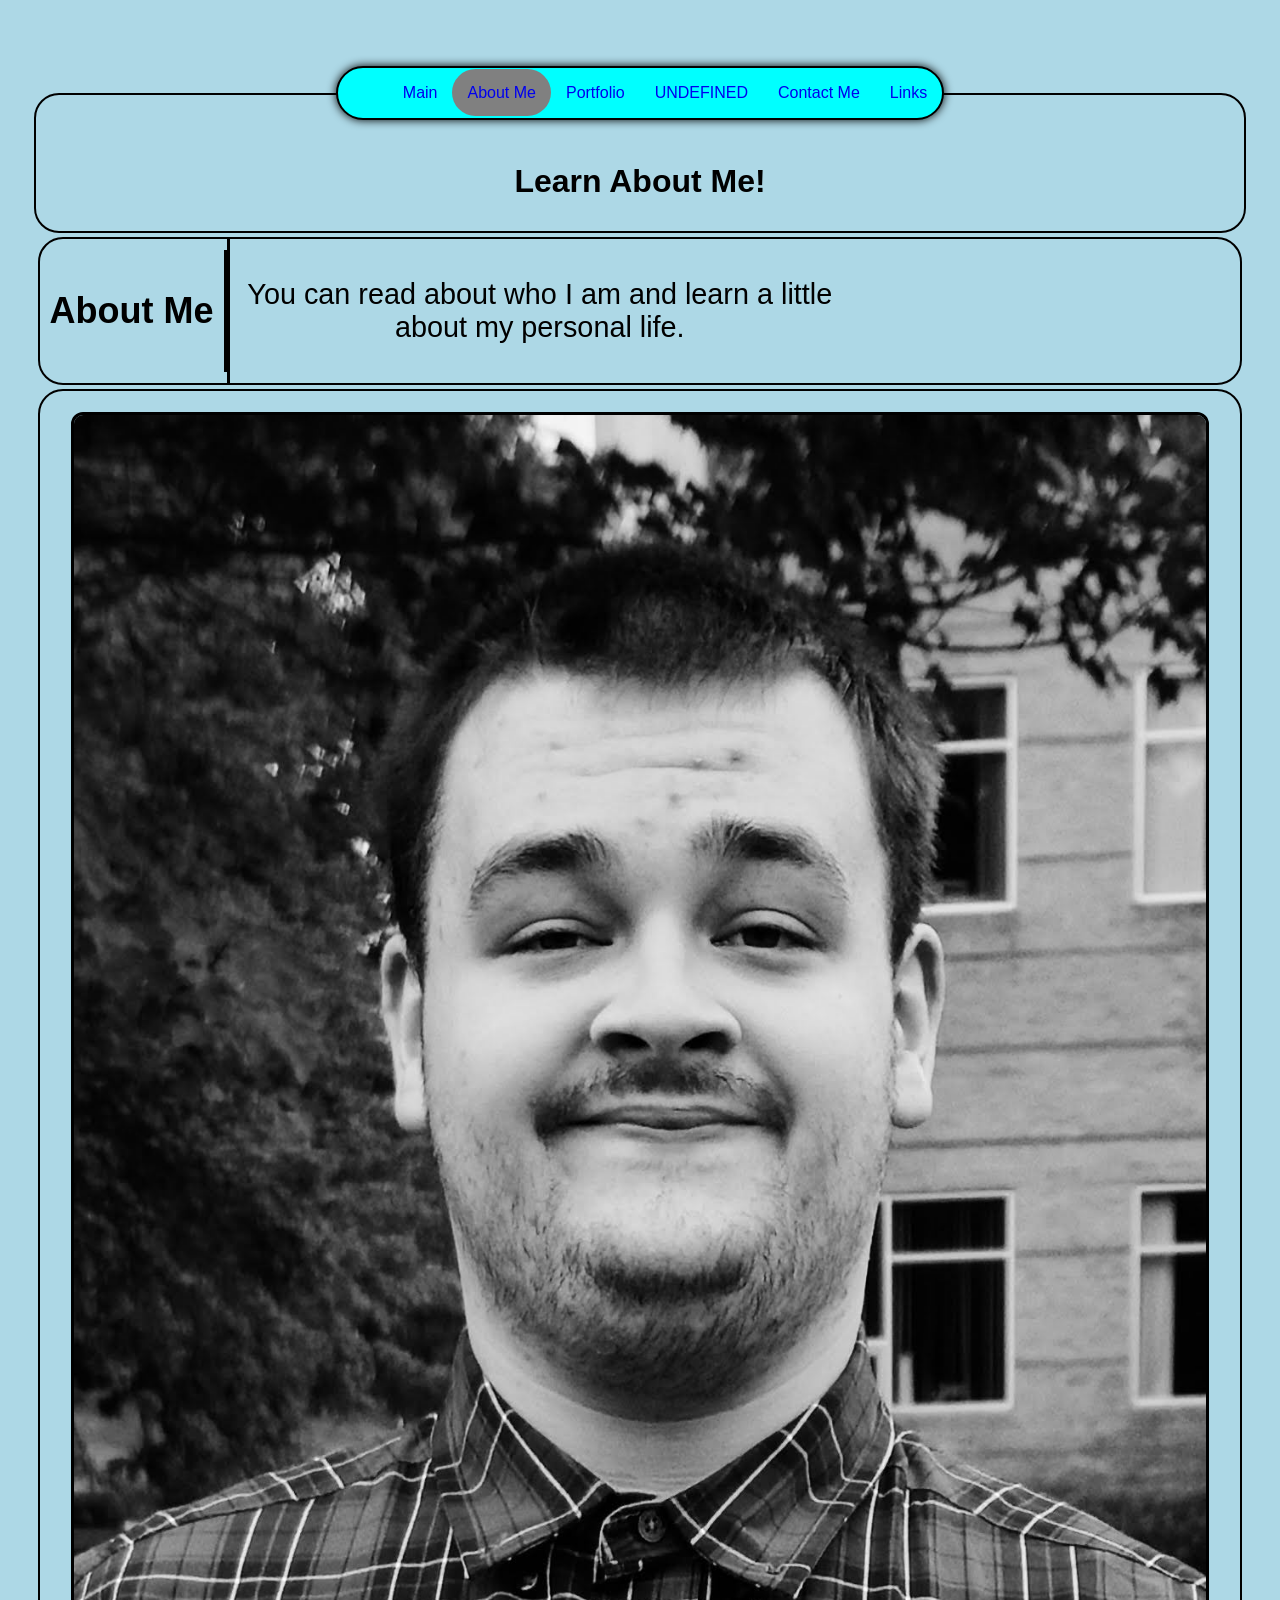
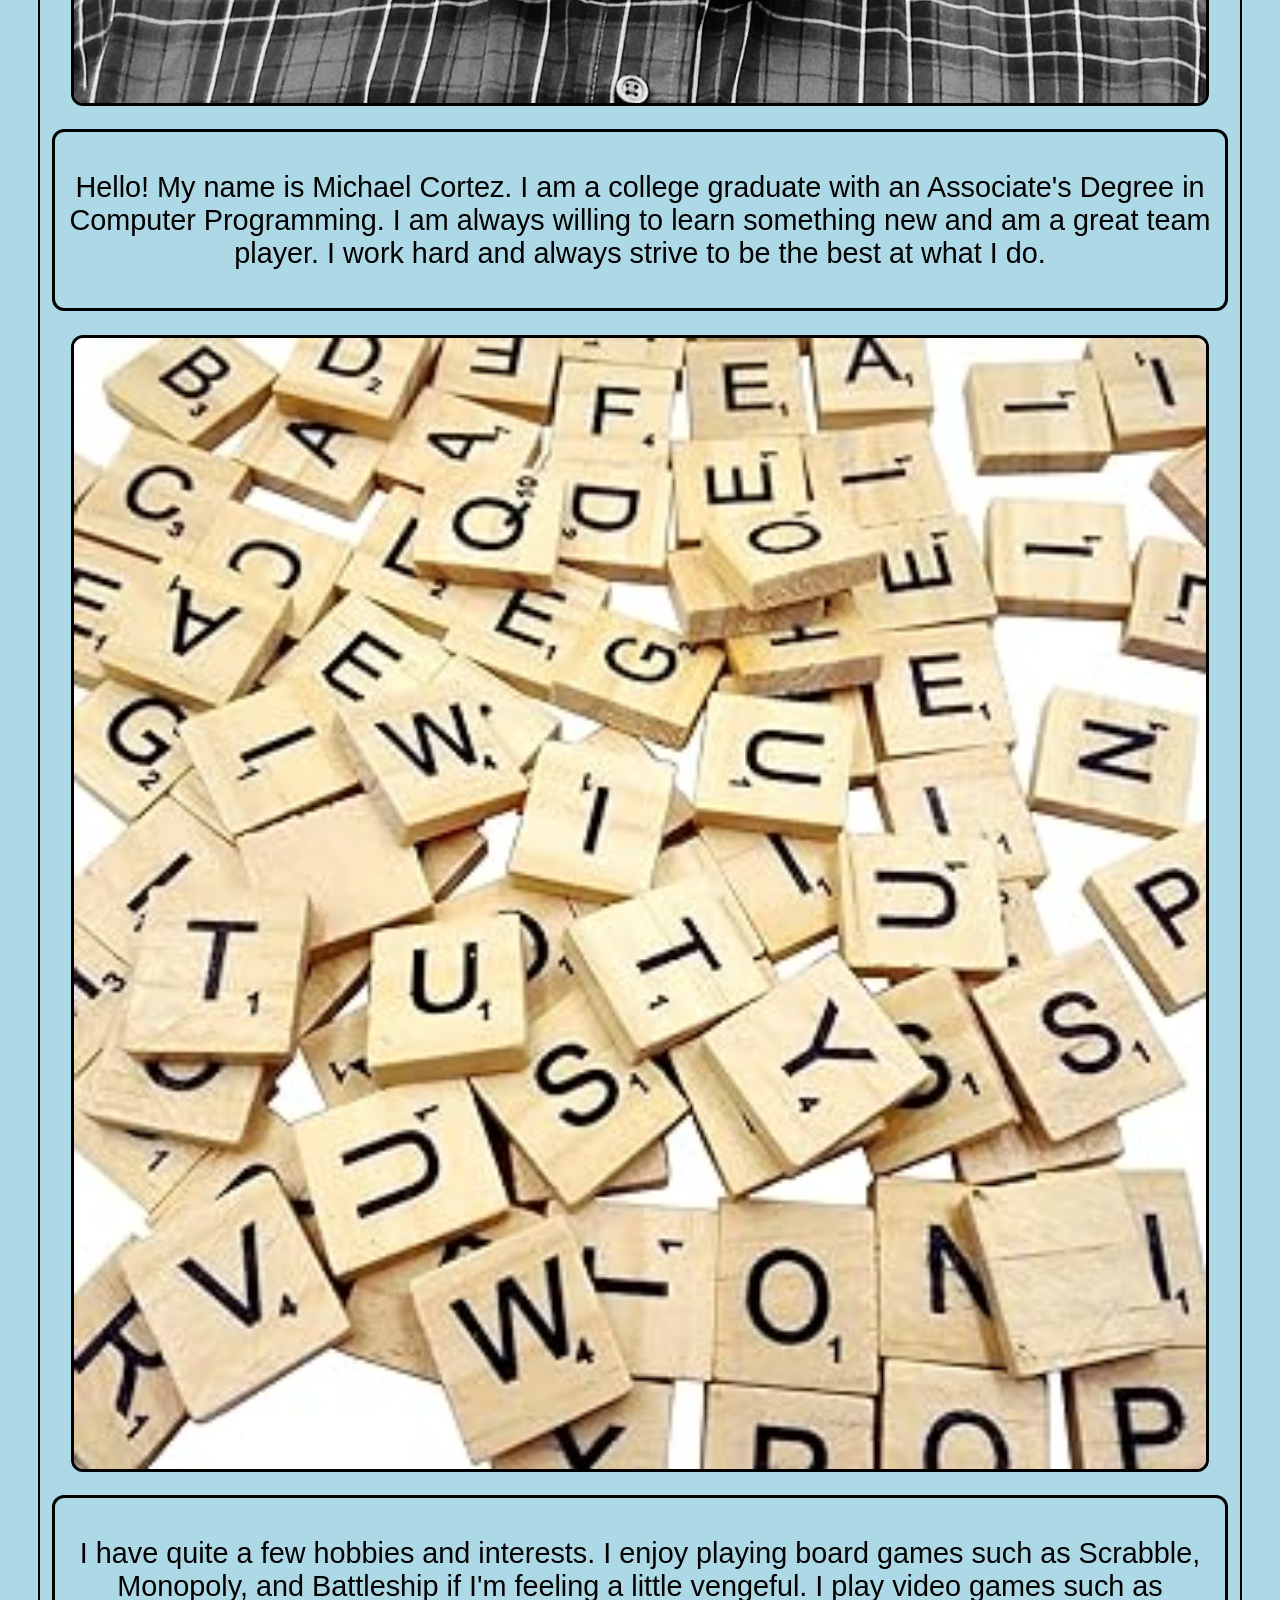
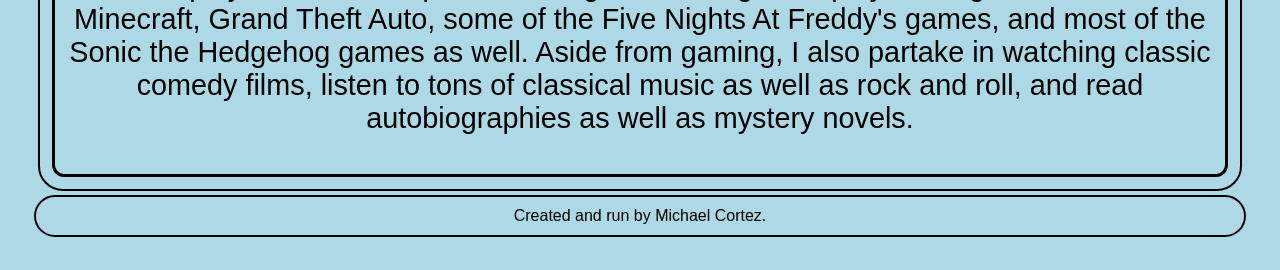
==== about_me.html @ e48a7ea7 "Updated the name of the script that displays content inside the footer." ====
<!DOCTYPE html>

<html lang="en">
    <head>
        <meta charset="UTF-8">
        <meta name="viewport" content="width=device-width, initial-scale=1.0">
        <meta name="description" content="In this part of my portfolio, you learn more about me.">
        <meta name="keywords" content="Michael, Portfolio, Projects, Links, Contact Me, About Me">
        <meta rel="canonical" href="https://www.michaeljcortez.com/about_me.html">
        <meta name="author" content="Michael Cortez">
        
        <link rel="stylesheet" href="./stylesheet/style.css" type="text/css">

        <title>Michael's Portfolio - About Me</title>
    </head>

    <body>
        <nav class="top_nav_bar">
            <button class="hamburger" id="hamburger" type="button" onclick="hamburger()" aria-expanded="false" aria-controls="hb-links-wrapper">
                <span class="line"></span>
                <span class="line"></span>
                <span class="line"></span>
            </button>
            <div>
                <ul class="hb-links-wrapper" id="hb-links-wrapper">
                    <li><a href="index.html">Main</a></li>
                    <li><a href="about_me.html">About Me</a></li>
                    <li><a href="portfolio.html">Portfolio</a></li>
                    <li><a href="#">UNDEFINED</a></li>
                    <li><a href="contact_me.html">Contact Me</a></li>
                    <li><a href="links.html">Links</a></li>
                </ul>
            </div>

            <ul class="nav-links">
                <li><a href="index.html">Main</a></li>
                <li><a href="about_me.html" class="active">About Me</a></li>
                <li><a href="portfolio.html">Portfolio</a></li>
                <li><a href="#">UNDEFINED</a></li>
                <li><a href="contact_me.html">Contact Me</a></li>
                <li><a href="links.html">Links</a></li>
            </ul>
        </nav>
        <header>
            <h1><br>Learn About Me!</h1>
        </header>

        <main>
            <section class="section-wrapper webpage-info-section">
                <div class="qpHeaderWrapper questionAndParagraph-header left-sided-wrapper">
                    <h2>About Me</h2>
                </div>
                <div class="paragraph-box right-sided-wrapper">
                    <p>
                        You can read about who I am and learn a little about my personal life.
                    </p>
                </div>
            </section>

            <section class="section-wrapper">
                <div class="imageWrapper">
                    <!-- This is where my professional looking image of myself will be. -->
                    <img src="./images/professionalPhoto/20241004_115018.jpg" class="proSelfie">
                </div>
                <div class="paragraph-box">
                    <p>
                        Hello! My name is Michael Cortez. I am a college graduate with an Associate's Degree in Computer
                        Programming. I am always willing to learn something new and am a great team player. I work hard and
                        always strive to be the best at what I do. 
                    </p>
                </div>
                <div class="imageWrapper">
                    <!-- This'll be where a picture of one of my hobbies and interests will be displayed. -->
                    <img src="./images/hobbiesAndInterests/81Sv5QPEftL._AC_UL320_.jpg" class="hobbiesInterestsPicOne">
                </div>
                <div class="paragraph-box">
                    <p>
                        I have quite a few hobbies and interests. I enjoy playing board games such as Scrabble, Monopoly, and
                        Battleship if I'm feeling a little vengeful. I play video games such as Minecraft, Grand Theft Auto,
                        some of the Five Nights At Freddy's games, and most of the Sonic the Hedgehog games as well. Aside
                        from gaming, I also partake in watching classic comedy films, listen to tons of classical music as
                        well as rock and roll, and read autobiographies as well as mystery novels.
                    </p>
                </div>
            </section>
        </main>

        <footer>
            <span id="footerDate"></span>
        </footer>

        <!-- --JavaScript scripts for this webpage.-- -->
        <!-- Updates the footer's last updated date. -->
        <script src="./scripts/footer/footerContent.js" defer></script>
        <!-- Enables the hamburger menu functionality.-->
        <script src="./scripts/hamburger/hamburger.js" defer></script>
    </body>
</html>
---- stylesheet/style.css ----
/* Author: Michael Cortez
   Filename: style.css
   Last edited: Jul. 22 2026
   ---------------------------------------------------------------
   This is where the "beautifulization" of my website takes place. */

/* Reusable variables. */
:root {
    /* Border configs. */
    --borderStyle: solid;
    --borderRightStyle: none solid none none;
    --borderLeftStyle: none none none solid;
    --borderWidth: 0.125em;
    --borderColor: black;
    --borderRadius: 25px;
    /* Body configs. */
    --bodyBackgroundColor: lightblue;
    --bodyFontFamily: Verdana, Geneva, Tahoma, sans-serif;
    /* Header configs. */
    --headerBorderStyle: solid;
    --headerBorderWidth: 3px;
    --headerBorderColor: black;
    /* Box configs. */
    --boxPadding: 10px 10px 10px 10px;
    /* Image configs. */
    --imageBorderStyle: solid;
    --imageBorderWidth: 3px;
    --imageBorderColor: black;
    --imageBorderRadius: 12px;
    /* Paragraph boxes configs. */
    --paragraphBoxBorderStyle: solid;
    --paragraphBoxBorderWidth: 0.125em;
    --paragraphBoxBorderColor: black;
    --paragraphBoxBorderRadius: 12px;
    --paragraphMarginConfig: 0.25em 0.25em 0.25em 0.25em;
    /* Question and paragraph header wrapper configs. */
    --qpHeaderWrapperBorderStyle: solid;
    --qpHeaderWrapperBorderWidth: 0.125em;
    --qpHeaderWrapperBorderColor: black;
    --qpHeaderWrapperBorderRadius: 12px;
    /* Other configs. */
    --hoverOpacity: 60%;
    --margin: 0.25em 0.25em 0.25em 0.25em;
}


/* CHAPTER ONE: 
   Base styles. */
/* While these are the base styles, they are firstly written for mobile screens, making this a mobile-first approach. */
/* Adds a fading transition for navigating from one webpage to another like one found in a PowerPoint presentation. */
@view-transition { navigation: auto; }

/* ---Reusable elements.--- */
body {
    background-color: var(--bodyBackgroundColor);
    font-family: Verdana, Geneva, Tahoma, sans-serif;
    padding: 2%;
}
/* Default button config(s). */
button {
    display: block; /* Allows for better customization; inline elements are not easily customizable. */
    position: relative; /* "Unlocks" the button from its position. */
}
/* Hamburger menu. */
.hamburger {
    display: flex;
    flex-direction: column;
    gap: 6px;
    position: fixed;
    top: 0;
    cursor: pointer;
    margin-top: 1rem;
    margin-left: 1rem;
    height: 5em;
    width: 5em;
    border-radius: 25% 25% 25% 25%;
    border-color: gray;
    border-style: var(--borderStyle);
    background-color: gray;
    justify-content: center;
    align-items: center;
    transform: translateY(1em);
}
.hamburger:focus { opacity: 80%; }
.hamburger .line {
    width: 90%;
    height: 5px;
    border-radius: 2px;
    background-color: black;
}
.hb-links-wrapper {
    display: none;
    position: fixed;
    top: 0;
    width: fit-content;
    border-style: var(--borderStyle);
    border-width: var(--borderWidth);
    border-color: var(--borderColor);
    border-radius: var(--borderRadius);
    margin-top: 3rem;
    background: cyan;

    flex-direction: column;
    justify-content: space-evenly;
    list-style: none;
    padding: 10px 10px 10px 10px;
    gap: 10px;
    transform: translateX(3em);
}
.hb-links-wrapper li {
    margin: 10px 10px 10px 10px;
}
.hb-links-wrapper a {
    text-decoration: none;
    font-size: 20px;
    padding: 10px 10px 10px 10px;
    border-style: var(--borderStyle);
    border-width: var(--borderWidth);
    border-color: var(--borderColor);
    border-radius: var(--borderRadius);
}
/* Nav links. */
.nav-links {
    list-style: none;
    display: none;
}
/* Semantic section wrappers. */
.section-wrapper {
    border-style: var(--borderStyle);
    border-width: var(--borderWidth);
    border-color: var(--borderColor);
    border-radius: var(--borderRadius);
    margin-top: 1em;
    margin-bottom: 1em;
    padding: 0.3125em 0.3125em 0.3125em 0.3125em; /* 0.3125em times 16 is equal to 5 pixel units. */
    
    overflow: hidden;
    display: flex;
    flex-direction: column;
    align-items: center;
}
/* Paragraph boxes. */
.paragraph-box {
    padding: var(--boxPadding);
    font-size: 1.8em;
    text-align: center;
    margin: var(--paragraphMarginConfig);
    border-radius: var(--paragraphBoxBorderRadius);
    border-style: var(--paragraphBoxBorderStyle);
    border-width: var(--paragraphBoxBorderWidth);
    border-color: var(--paragraphBoxBorderColor);
    max-width: fit-content;
}
/* Question and paragraph header. */
.questionAndParagraph-header {
    width: fit-content;
    padding: var(--boxPadding);
    font-size: 1.5em;
    text-align: center;
}
/* Question and paragraph header wrapper. */
.qpHeaderWrapper {
    border-style: var(--qpHeaderWrapperBorderStyle);
    border-width: var(--qpHeaderWrapperBorderWidth);
    border-color: var(--qpHeaderWrapperBorderColor);
    border-radius: var(--qpHeaderWrapperBorderRadius);
    padding: var(--boxPadding);
    margin: var(--margin);
}
/* Header - The header that's on the top of every webpage. */
header {
    border-style: var(--headerBorderStyle);
    border-width: var(--headerBorderWidth);
    border-color: var(--headerBorderColor);
    border-radius: var(--borderRadius);
    padding: var(--boxPadding);
    text-align: center;
}
/* Info on each webpage. */
.webpage-info-section {
    display: flex;
    flex-wrap: wrap;
    flex-direction: column;
    align-items: center;
}
/* Image wrapper. */
.imageWrapper {
    border-style: var(--imageBorderStyle);
    border-width: var(--imageBorderWidth);
    border-color: var(--imageBorderColor);
    border-radius: var(--imageBorderRadius);

    display: flex;
    height: 95%;
    overflow: hidden;
    width: 95%;
    margin-left: auto;
    margin-right: auto;
    margin-top: 1em;
    margin-bottom: 1em;
}
/* The footer. */
footer {
    border-style: solid;
    border-width: 2px;
    border-color: black;
    border-radius: 25px 25px 25px 25px;
    padding: var(--boxPadding);
    text-align: center;
}

/* ---Index attribute properties.--- */
/* NONE FOR RIGHT NOW. */

/* ---About Me attribute properties.--- */
/* Professional "selfie" and hobbies & interests picture. */
.proSelfie, .hobbiesInterestsPicOne {
    height: 100%;
    width: 100%;
    object-fit: cover; /* The cover value helps "fit within" or "fill up" the entire parent image wrapper. */
}

/* ---Portfolio attribute porperties.--- */
/**/

/* ---Awards attribute properties.--- */
/* Awards section. */
/* .awardsDisplay {
    display: flex;
    /* align-items: start; Starts from left and ends at the right. */

/* College-level awards and honors images. */
/* .collegeAwardOne, .collegeAwardTwo, .collegeAwardThree, .collegeAwardFour {
    height: 100%;
    width: 100%;
    object-fit: cover;
} */
/* High school-level awards and honors images. */
/* .highSchoolAwardOne, .highSchoolAwardTwo, .highSchoolAwardThree, .highSchoolAwardFour {
    height: 100%;
    width: 100%;
    object-fit: cover;
} */
/* Image descriptions. */
.imageDescription {
    /* display: block; */ /* <----- Please keep commented out for future use, in case. */
    border-style: var(--borderStyle);
    border-width: var(--borderWidth);
    border-color: var(--borderColor);
    border-radius: var(--borderRadius);
    overflow: hidden;
    padding: var(--boxPadding);
    width: 90%;
    margin-bottom: 1em;

    font-size: large;
    text-align: center;
}

/* ---Contact Me attribute properties.--- */
/* Mail boxes and rotary telephone images.*/
.contactFormMailImage, .rotaryTelephoneImage {
    height: 100%;
    width: 100%;
    object-fit: cover;
}

/* ---Links attribute properties.--- */
/* "Logoed" buttons. */
.logoButton {
    border-radius: 50px;
    height: 5em;
    width: 100%;
    text-decoration: none;
    overflow: hidden;
}
/* LinkedIn logo and its logo button; GItHub logo and its logo button. */
.linkedInLogo, .linkedInLogoButton, .GitHubLogo, .GitHubLogoButton {
    height: 100%;
    width: 100%;
    object-fit: cover;
}

/* ---Contact Form attribute properties.--- */
/* Contact form. */
.contactForm {
    padding: var(--boxPadding);
    border-style: var(--borderStyle);
    border-width: var(--borderWidth);
    border-color: var(--borderColor);
    border-radius: var(--paragraphBoxBorderRadius); /* Using the paragraph box border radius here to make the form shape uniform to the rest of the webpage. */

    display: flex;
    flex-wrap: wrap;
    flex-direction: column;

    align-items: center;
    width: fit-content;
    margin: inherit;
}
.contactForm label, .contactForm input, .contactForm textArea, .contactForm button {
    position: center;
    width: 80%;
}
/* Form fields. */
#formName, #formEmail, #formPhone, #formURL, #formMessage {
    border-style: var(--borderStyle);
    border-width: var(--borderWidth);
    border-color: var(--borderColor);
    border-radius: var(--borderRadius);
    margin: var(--margin);
    padding: var(--boxPadding);

    overflow: hidden;
}
/* Customizes what happens when an input field is selected. */
#formName:focus, #formEmail:focus, #formPhone:focus, #formURL:focus, #formMessage:focus {
    outline: none; /* Removes the default yellow outline upon interaction. */
    border-color: darkblue;
}
/* Submit button. */
#submitFormButton {
    border-radius: var(--borderRadius);
}

/* CHAPTER TWO:
   Responsive design configurations. */
/* -----Breakpoint for tablets and larger screens.----- */
@media screen and (min-width: 768px) {
    .webpage-info-section {
        padding: 0px 0px 0px 0px;
        flex-direction: row;
        flex-wrap: nowrap;
    }
    /* Semantic sections and inner wrappers. */
    .paragraph-header { padding: var(--boxPadding); margin: var(--margin); }
    /* Inner wrappers with curved edges on the left side. */
    .left-sided-wrapper {
        border-right-style: var(--borderRightStyle);
        border-right-width: var(--borderWidth);
        border-right-color: var(--borderColor);
        border-top-right-radius: 0px;
        border-bottom-right-radius: 0px;
        border-top-style: none;
        
        width: 50%;
        padding: var(--boxPadding);
        margin: 0px 0px 0px 0px;

        text-align: center;
    }
    /* Inner wrappers with curved edges on the right side. */
    .right-sided-wrapper {
        border-left-style: var(--borderLeftStyle);
        border-left-width: var(--borderWidth);
        border-left-color: var(--borderColor);
        border-top-left-radius: 0px;
        border-bottom-left-radius: 0px;

        width: 50%;
        padding: var(--boxPadding);
        margin: 0px 0px 0px 0px;

        text-align: center;
    }
}

/* -----Breakpoint for desktops and other larger screens.----- */
@media screen and (min-width: 1024px) {
    /* ---Repeated classes.--- */
    /* A Links that currently matches the open one. */
    a.active {
        background: gray;
        border-radius: var(--borderRadius);
        padding: var(--boxPadding);
    }
    /* Semantic sections and inner wrappers. */
    .section-wrapper {
        margin-top: 5px;
        margin-bottom: 5px;
        padding: 5px 5px 5px 5px;
    }
    .paragraph-header { padding: var(--boxPadding); }
    .section-wrapper, .paragraph-header {
        border-style: var(--borderStyle);
        border-width: var(--borderWidth);
        border-color: var(--borderColor);
        border-radius: var(--borderRadius);
        margin: var(--margin);
    }
    /* Inner wrappers with curved edges on the left side. */
    .left-sided-wrapper {
        border-style: var(--borderRightStyle);
        border-right-width: var(--borderWidth);
        border-right-color: var(--borderColor);
        border-top-right-radius: 0px;
        border-bottom-right-radius: 0px;
        
        width: 50%;
        padding: var(--boxPadding);
        margin: 0px 0px 0px 0px;

        text-align: center;
    }
    /* Inner wrappers with curved edges on the right side. */
    .right-sided-wrapper {
        border-style: var(--borderLeftStyle);
        border-left-width: var(--borderWidth);
        border-left-color: var(--borderColor);
        border-top-left-radius: 0px;
        border-bottom-left-radius: 0px;

        width: 50%;
        padding: var(--boxPadding);
        margin: 0px 0px 0px 0px;

        text-align: center;
    }
    /* Question headers. */
    .questionAndParagraph-header { width: fit-content; }
    /* Body - Background of the entire website. */
    body {
        background: var(--bodyBackgroundColor);
        font-family: Verdana, Geneva, Tahoma, sans-serif;
    }
    /* Hamburger menu. */
    .hamburger, .hb-links-wrapper {
        display: none;
    }
    /* The top navigation bar. */
    .top_nav_bar {
        border-style: var(--borderStyle);
        border-width: var(--borderWidth);
        border-color: var(--borderColor);
        border-radius: 50px;
        background: cyan;

        display: flex; /* Activates Flexbox. */
        flex-wrap: wrap; /* Allows links to wrap down into another line when webpage is zoomed in. */

        justify-content: space-around; /* Spaces out the links within the nav bar. */
        list-style: none;
        position: sticky; /* "Sticks" the nav bar out to remain visible while scrolling. */
        top: 0; /* Needed for "unlocking" the stickiness and standing out in front of other elements throughout scrolling. */
        
        gap: 10px; /* Gaps the space in between each link. */
        box-shadow: 0px 0px 10px 0px black; /* Adds a shadow around the border of the nav bar. */
        width: fit-content; /* Ensures the nav bar only takes up the same amount of space as its contents. */
        align-items: center; /* Centers the links within the nav bar in the center of the y-axis POV. */
        margin-left: auto; /* Pushes the nav bar to the center away from the left margin. */
        margin-right: auto; /* Pushes the nav bar to the center away from the right margin. */
        margin-bottom: 5px; /* "Pushes" elements below the nav bar downward, basically increasing the margin outside the nav bar. */
        transform: translateY(2em); /* Moves the nav bar 25 pixels downward (Negative values move the nav bar upward). */
        overflow: hidden; /* Hides the portion of the active link's shape that spills outside of the nav bar. */
    }
    .top_nav_bar a {
        text-decoration: none;
        cursor: pointer;
        padding: 15px; /* This specific padding creates a specific amount of internal space between the links and the nav bar. */
    }
    .top_nav_bar a:hover { opacity: 60%; }
    /* Nav links. */
    .nav-links {
        list-style: none;
        display: flex;
    }
    /* Header - The header that's on the top of every webpage. */
    header {
        border-style: var(--borderStyle);
        border-width: var(--borderWidth);
        border-color: var(--borderColor);
        border-radius: var(--borderRadius);
        padding: var(--boxPadding);
        text-align: center;

        flex-direction: column;
    }
    /* Info on each webpage. */
    .webpage-info-section {
        padding: 0px 0px 0px 0px;
        display: flex;
        justify-content: flex-start;
    }
    /* The footer. */
    footer {
        border-style: solid;
        border-width: 2px;
        border-color: black;
        border-radius: 25px 25px 25px 25px;
        padding: var(--boxPadding);
    }

    /* Index attribute properties. */
    /**/

    /* About Me attribute properties. */
    /**/

    /* Portfolio attribute porperties. */
    /**/

    /* Awards attribute properties. */
    /**/

    /* Contact Me attribute properties. */
    /**/

    /* Links attribute properties. */
    /**/

    /* Contact Form attribute properties. */
    /* Contact form. */
    .contactForm {
        padding: var(--boxPadding);
    }
    /* Form fields. */
    #formName, #formEmail, #formPhone, #formURL, #formMessage {
        border-style: var(--borderStyle);
        border-width: var(--borderWidth);
        border-color: var(--borderColor);
        border-radius: var(--borderRadius);
        margin: var(--margin);
        padding: var(--boxPadding);

        overflow: hidden;
    }
    /* Customizes what happens when an input field is selected. */
    #formName:focus, #formEmail:focus, #formPhone:focus, #formURL:focus, #formMessage:focus {
        outline: none; /* Removes the default yellow outline upon interaction. */
        border-color: darkblue;
    }
    /* Submit button. */
    #submitFormButton {
        border-radius: var(--borderRadius);
        transform: translateX(10px);
    }
    #submitFormButton:hover { opacity: var(--hoverOpacity)}
}

/* -----Breakpoint for much larger desktop screens and other huge screens.----- */
@media screen and (min-width: 1440px) {
    
}
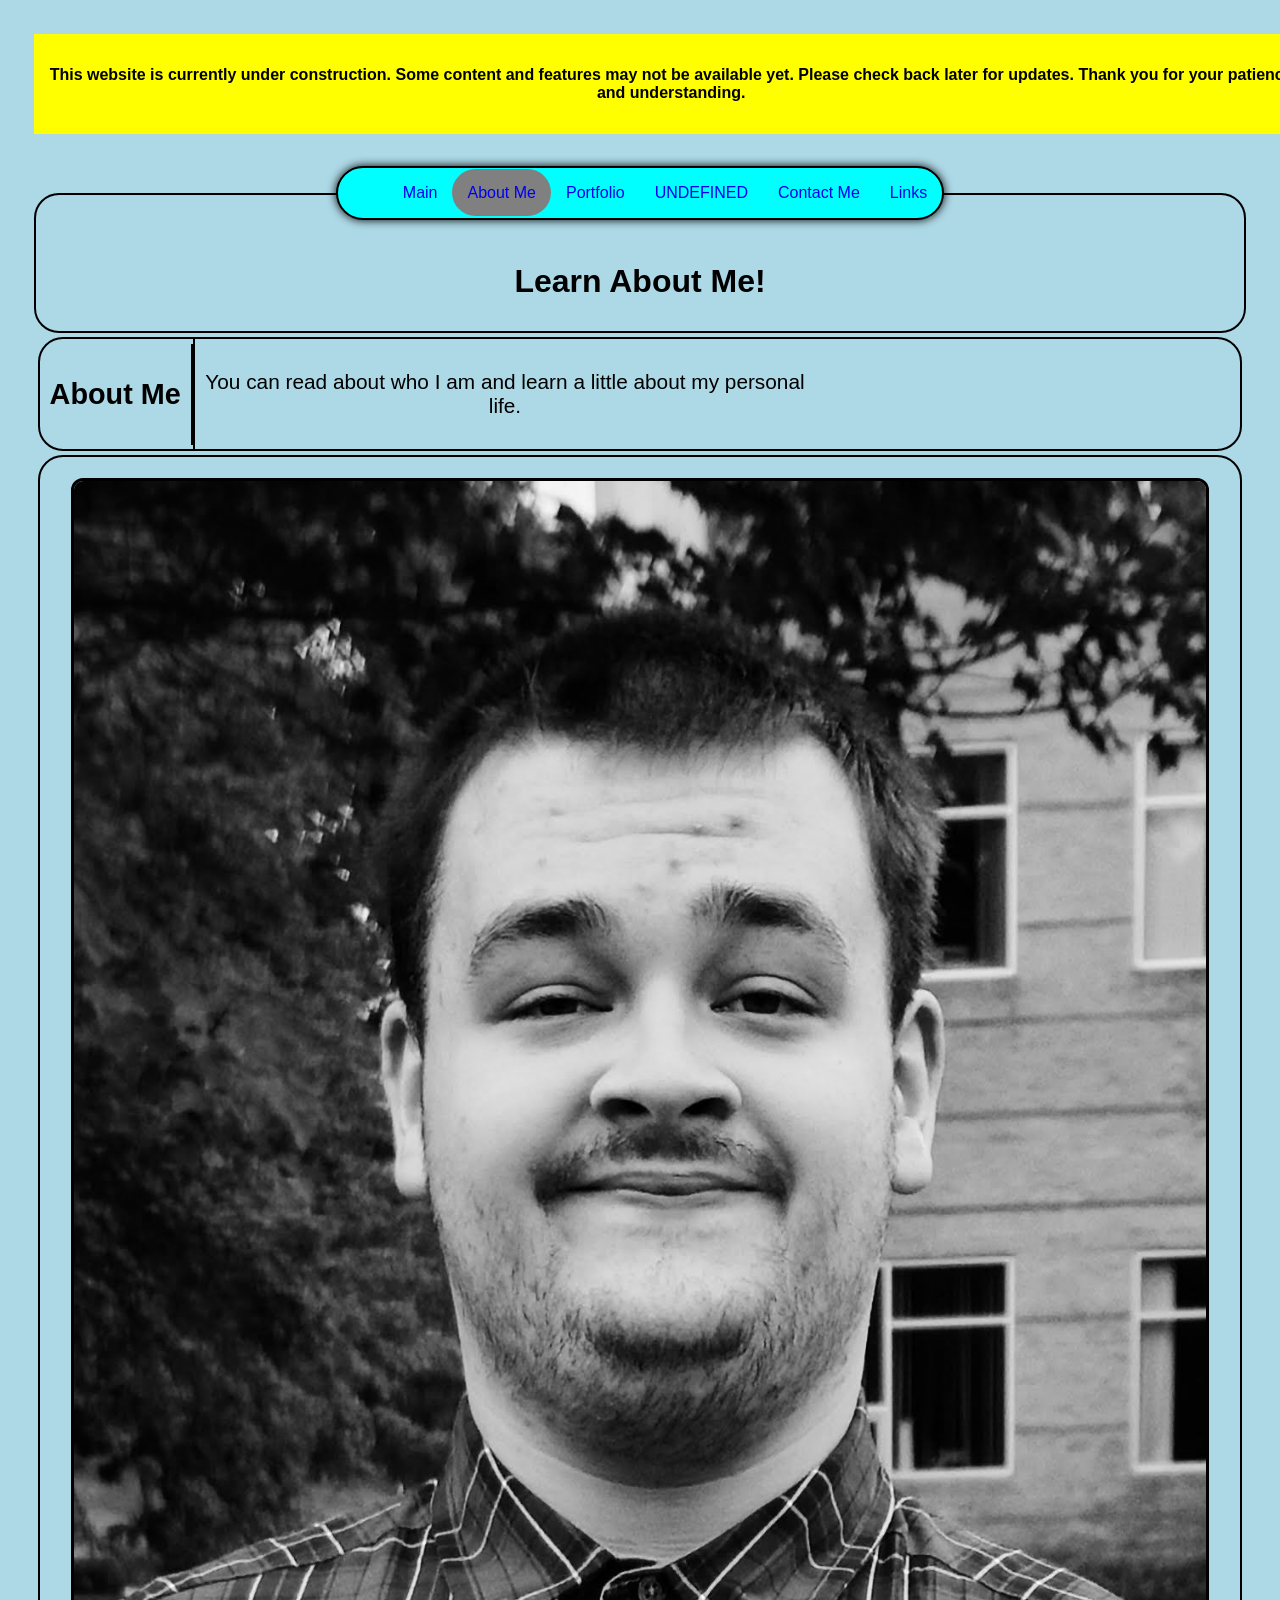
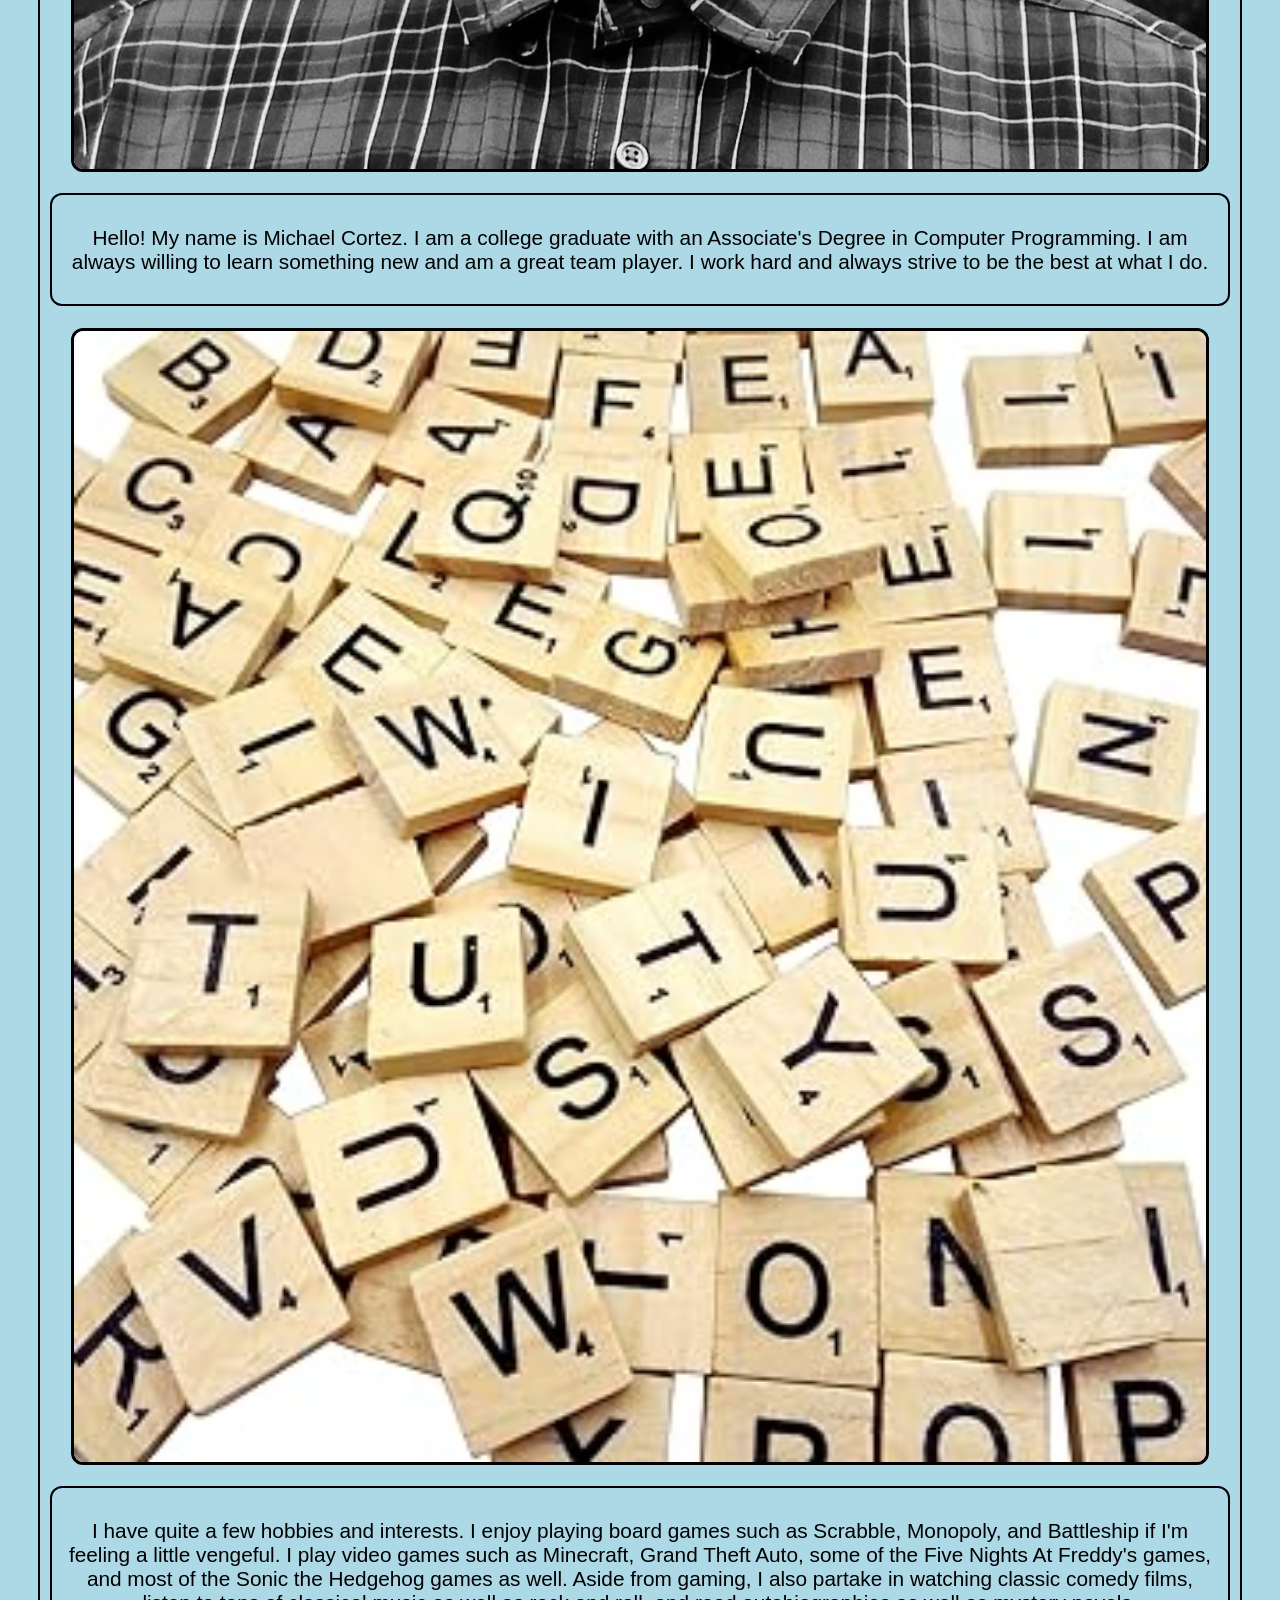
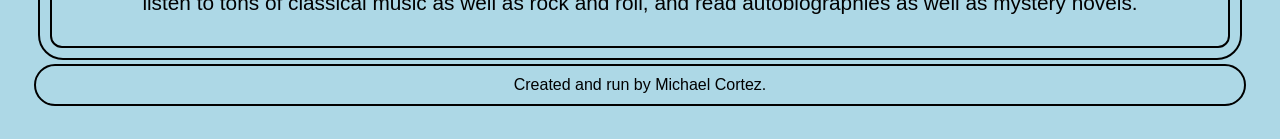
==== commit 7488e70c: "Added a few unfinished motifications for the tablet-sized viewport that will be finished in a later " ====
--- a/about_me.html
+++ b/about_me.html
@@ -15,6 +15,14 @@
     </head>
 
     <body>
+        <div class="banner">
+            <b>
+                <p>
+                    This website is currently under construction. Some content and features may not be available yet.
+                    Please check back later for updates. Thank you for your patience and understanding.
+                </p>
+            </b>
+        </div>
         <nav class="top_nav_bar">
             <button class="hamburger" id="hamburger" type="button" onclick="hamburger()" aria-expanded="false" aria-controls="hb-links-wrapper">
                 <span class="line"></span>
@@ -47,7 +55,7 @@
 
         <main>
             <section class="section-wrapper webpage-info-section">
-                <div class="qpHeaderWrapper questionAndParagraph-header left-sided-wrapper">
+                <div class="questionAndParagraph-header left-sided-wrapper">
                     <h2>About Me</h2>
                 </div>
                 <div class="paragraph-box right-sided-wrapper">
--- a/stylesheet/style.css
+++ b/stylesheet/style.css
@@ -49,6 +49,11 @@
 /* While these are the base styles, they are firstly written for mobile screens, making this a mobile-first approach. */
 /* Adds a fading transition for navigating from one webpage to another like one found in a PowerPoint presentation. */
 @view-transition { navigation: auto; }
+/* Global reset. */
+/* * {
+    margin: 0;
+    padding: 0;
+} */
 
 /* ---Reusable elements.--- */
 body {
@@ -60,6 +65,19 @@
 button {
     display: block; /* Allows for better customization; inline elements are not easily customizable. */
     position: relative; /* "Unlocks" the button from its position. */
+}
+/* Top banner. */
+.banner {
+    background-color: yellow;
+    text-align: center;
+    padding: 1em 1em 1em 1em;
+    margin-top: 0rem;
+    margin-left: 0rem;
+    margin-right: 0rem;
+    /* Set to this exact width to perfectly fit inside the webpage and spill over/override the web browser's default body padding. */
+    width: 102.5%;
+    justify-self: center;
+    align-self: center;
 }
 /* Hamburger menu. */
 .hamburger {
@@ -224,23 +242,8 @@
 /**/
 
 /* ---Awards attribute properties.--- */
-/* Awards section. */
-/* .awardsDisplay {
-    display: flex;
-    /* align-items: start; Starts from left and ends at the right. */
-
-/* College-level awards and honors images. */
-/* .collegeAwardOne, .collegeAwardTwo, .collegeAwardThree, .collegeAwardFour {
-    height: 100%;
-    width: 100%;
-    object-fit: cover;
-} */
-/* High school-level awards and honors images. */
-/* .highSchoolAwardOne, .highSchoolAwardTwo, .highSchoolAwardThree, .highSchoolAwardFour {
-    height: 100%;
-    width: 100%;
-    object-fit: cover;
-} */
+/* NONE FOR RIGHT NOW. */
+
 /* Image descriptions. */
 .imageDescription {
     /* display: block; */ /* <----- Please keep commented out for future use, in case. */
@@ -270,14 +273,18 @@
 .logoButton {
     border-radius: 50px;
     height: 5em;
-    width: 100%;
+    width: 90%;
     text-decoration: none;
     overflow: hidden;
-}
-/* LinkedIn logo and its logo button; GItHub logo and its logo button. */
-.linkedInLogo, .linkedInLogoButton, .GitHubLogo, .GitHubLogoButton {
-    height: 100%;
-    width: 100%;
+    background-color: white;
+    justify-self: center;
+}
+/* LinkedIn logo and its logo button; GitHub logo and its logo button. */
+.linkedInLogo, .linkedInLogoButton, .gitHubLogo, .gitHubLogoButton {
+    max-height: 100%;
+    max-width: 100%;
+    height: auto;
+    width: auto;
     object-fit: cover;
 }
 
@@ -327,6 +334,7 @@
    Responsive design configurations. */
 /* -----Breakpoint for tablets and larger screens.----- */
 @media screen and (min-width: 768px) {
+    /* Top section of each webpage describing what it is about. */
     .webpage-info-section {
         padding: 0px 0px 0px 0px;
         flex-direction: row;
@@ -336,12 +344,11 @@
     .paragraph-header { padding: var(--boxPadding); margin: var(--margin); }
     /* Inner wrappers with curved edges on the left side. */
     .left-sided-wrapper {
-        border-right-style: var(--borderRightStyle);
-        border-right-width: var(--borderWidth);
-        border-right-color: var(--borderColor);
         border-top-right-radius: 0px;
         border-bottom-right-radius: 0px;
         border-top-style: none;
+        border-bottom-style: none;
+        border-left-style: none;
         
         width: 50%;
         padding: var(--boxPadding);
@@ -351,9 +358,9 @@
     }
     /* Inner wrappers with curved edges on the right side. */
     .right-sided-wrapper {
-        border-left-style: var(--borderLeftStyle);
-        border-left-width: var(--borderWidth);
-        border-left-color: var(--borderColor);
+        border-top-style: none;
+        border-bottom-style: none;
+        border-right-style: none;
         border-top-left-radius: 0px;
         border-bottom-left-radius: 0px;
 
@@ -362,6 +369,36 @@
         margin: 0px 0px 0px 0px;
 
         text-align: center;
+    }
+    /* Paragraph boxes. */
+    .paragraph-box {
+        font-size: 1.3em;
+    }
+    /* Question and paragraph headers. */
+    .questionAndParagraph-header { font-size: 1.2em; }
+    /* Question and paragraph header wrappers. */
+    .qpHeaderWrapper {
+        border-style: none solid none none;
+        border-top-right-radius: 0px;
+        border-bottom-right-radius: 0px;
+        margin: 0px;
+    }
+    /* Content divided by rows starting on tablets and then larger screens. */
+    .rowOnTablet {
+        display: flex;
+        flex-direction: row;
+        flex-wrap: nowrap;
+        margin-top: 0px;
+        margin-bottom: 0px;
+        padding: 0px;
+    }
+    .reverseRowOnTablet {
+        display: flex;
+        flex-direction: row-reverse;
+        flex-wrap: nowrap;
+        margin-top: 0px;
+        margin-bottom: 0px;
+        padding: 0px;
     }
 }
 
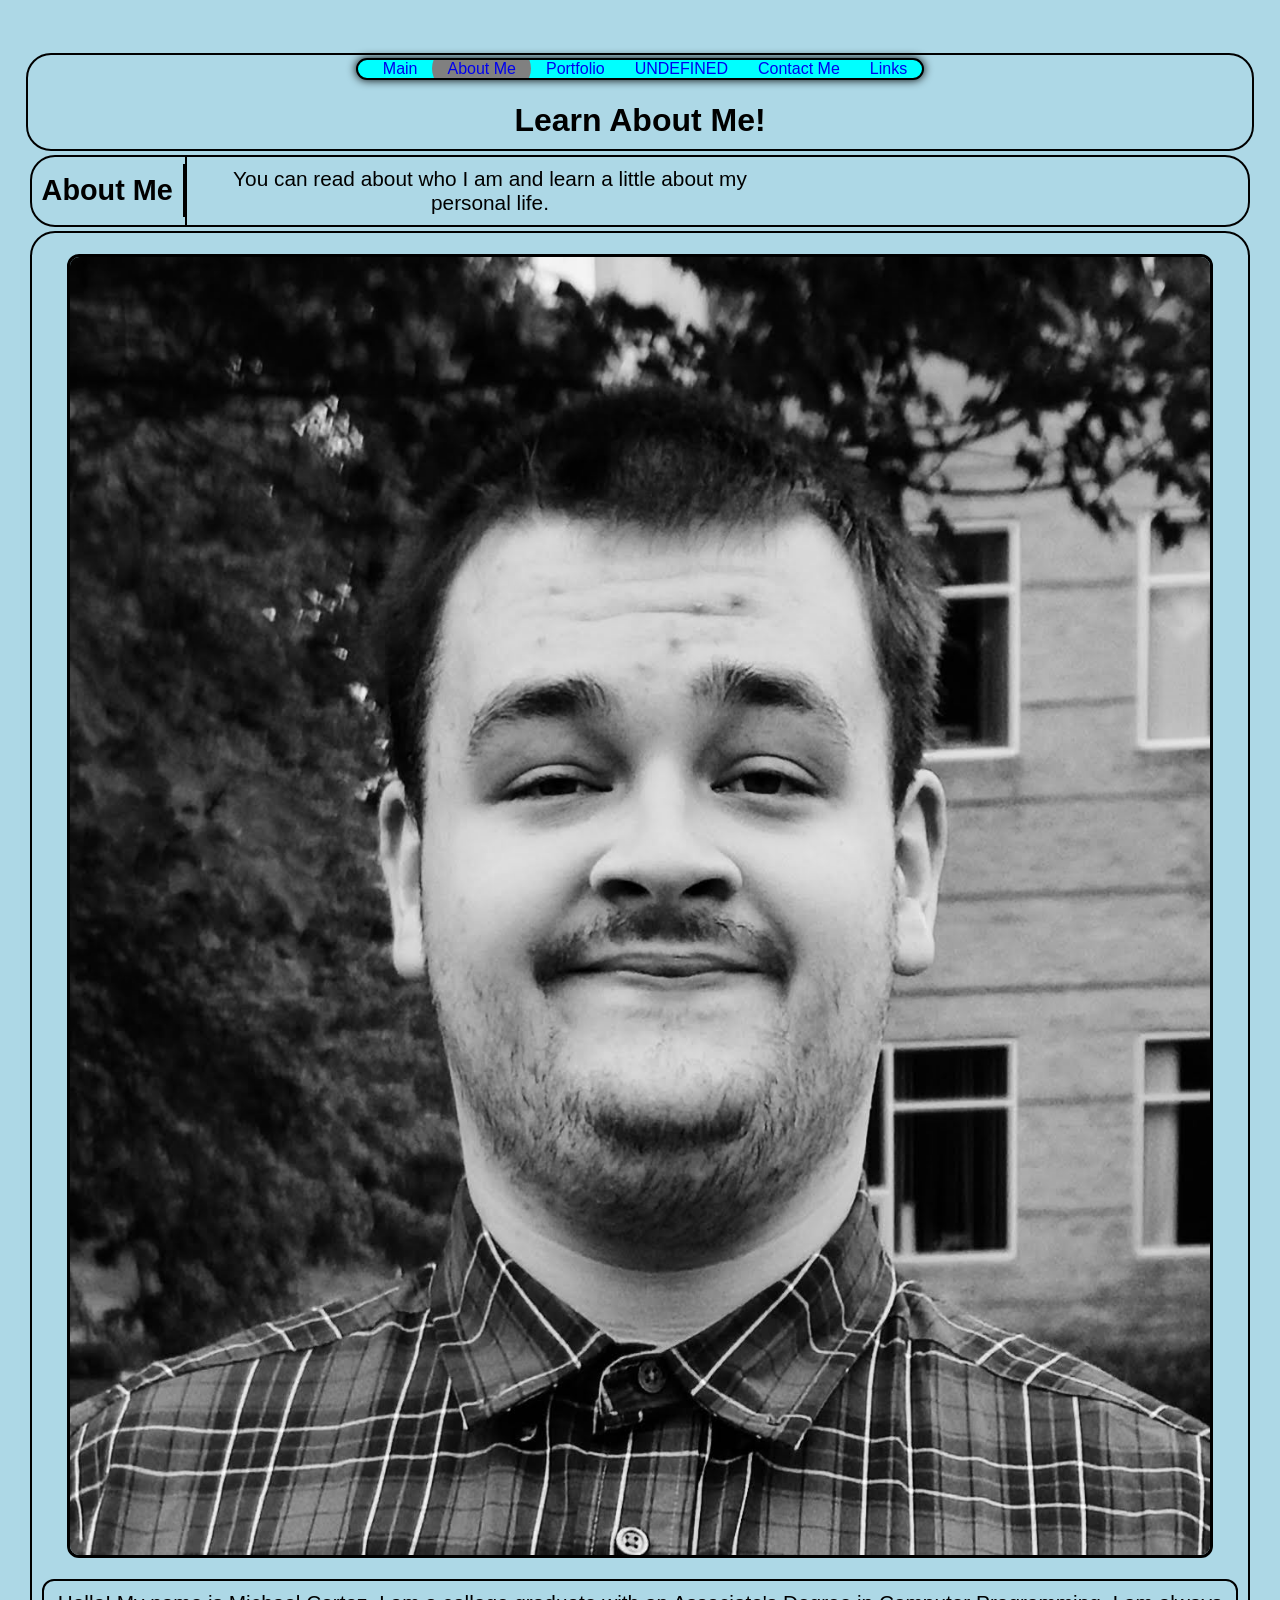
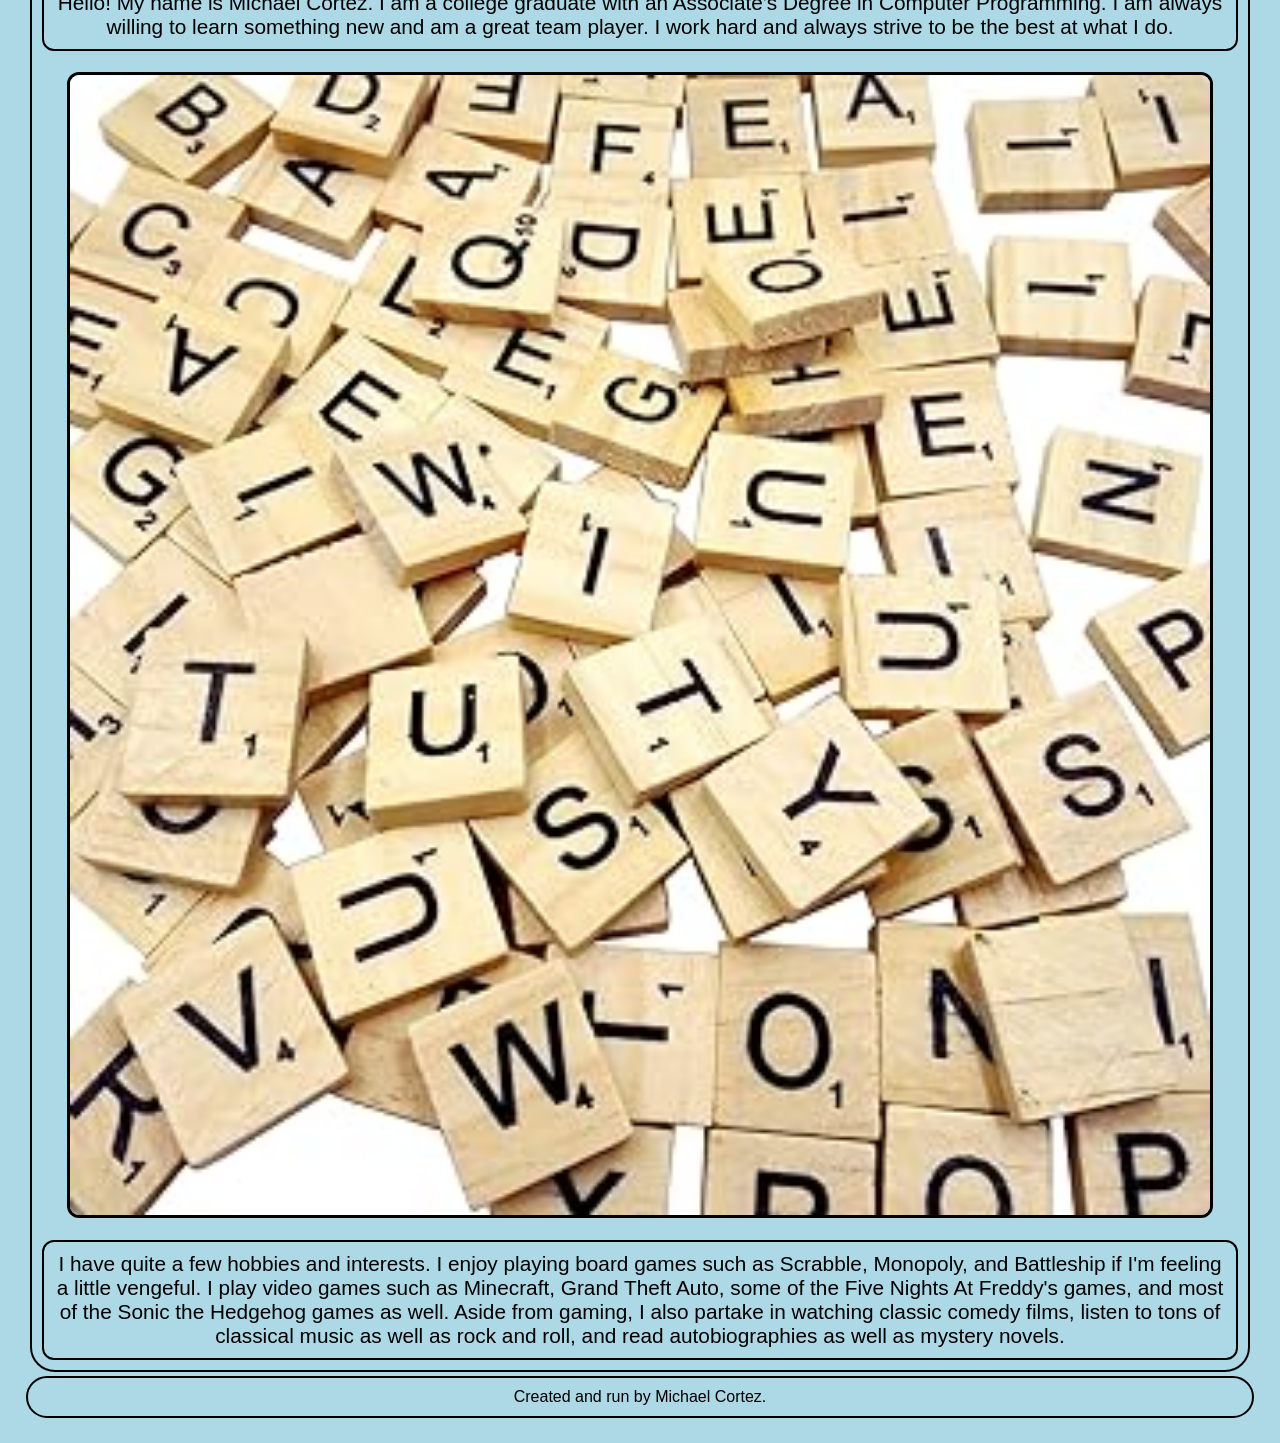
==== commit 20d669eb: "Updated the canonical meta tag content in each webpage file. Added a new element/feature written in " ====
--- a/about_me.html
+++ b/about_me.html
@@ -6,7 +6,7 @@
         <meta name="viewport" content="width=device-width, initial-scale=1.0">
         <meta name="description" content="In this part of my portfolio, you learn more about me.">
         <meta name="keywords" content="Michael, Portfolio, Projects, Links, Contact Me, About Me">
-        <meta rel="canonical" href="https://www.michaeljcortez.com/about_me.html">
+        <meta rel="canonical" href="https://michaeljcortez.com/about_me.html">
         <meta name="author" content="Michael Cortez">
         
         <link rel="stylesheet" href="./stylesheet/style.css" type="text/css">
@@ -15,14 +15,6 @@
     </head>
 
     <body>
-        <div class="banner">
-            <b>
-                <p>
-                    This website is currently under construction. Some content and features may not be available yet.
-                    Please check back later for updates. Thank you for your patience and understanding.
-                </p>
-            </b>
-        </div>
         <nav class="top_nav_bar">
             <button class="hamburger" id="hamburger" type="button" onclick="hamburger()" aria-expanded="false" aria-controls="hb-links-wrapper">
                 <span class="line"></span>
--- a/stylesheet/style.css
+++ b/stylesheet/style.css
@@ -1,9 +1,15 @@
 /* Author: Michael Cortez
    Filename: style.css
-   Last edited: Jul. 22 2026
+   Last edited: Aug. 5 2026
    ---------------------------------------------------------------
    This is where the "beautifulization" of my website takes place. */
 
+/* Global reset. */
+*, *::before, *::after {
+    margin: 0;
+    padding: 0;
+    box-sizing: border-box;
+}
 /* Reusable variables. */
 :root {
     /* Border configs. */
@@ -49,11 +55,6 @@
 /* While these are the base styles, they are firstly written for mobile screens, making this a mobile-first approach. */
 /* Adds a fading transition for navigating from one webpage to another like one found in a PowerPoint presentation. */
 @view-transition { navigation: auto; }
-/* Global reset. */
-/* * {
-    margin: 0;
-    padding: 0;
-} */
 
 /* ---Reusable elements.--- */
 body {
@@ -65,19 +66,6 @@
 button {
     display: block; /* Allows for better customization; inline elements are not easily customizable. */
     position: relative; /* "Unlocks" the button from its position. */
-}
-/* Top banner. */
-.banner {
-    background-color: yellow;
-    text-align: center;
-    padding: 1em 1em 1em 1em;
-    margin-top: 0rem;
-    margin-left: 0rem;
-    margin-right: 0rem;
-    /* Set to this exact width to perfectly fit inside the webpage and spill over/override the web browser's default body padding. */
-    width: 102.5%;
-    justify-self: center;
-    align-self: center;
 }
 /* Hamburger menu. */
 .hamburger {
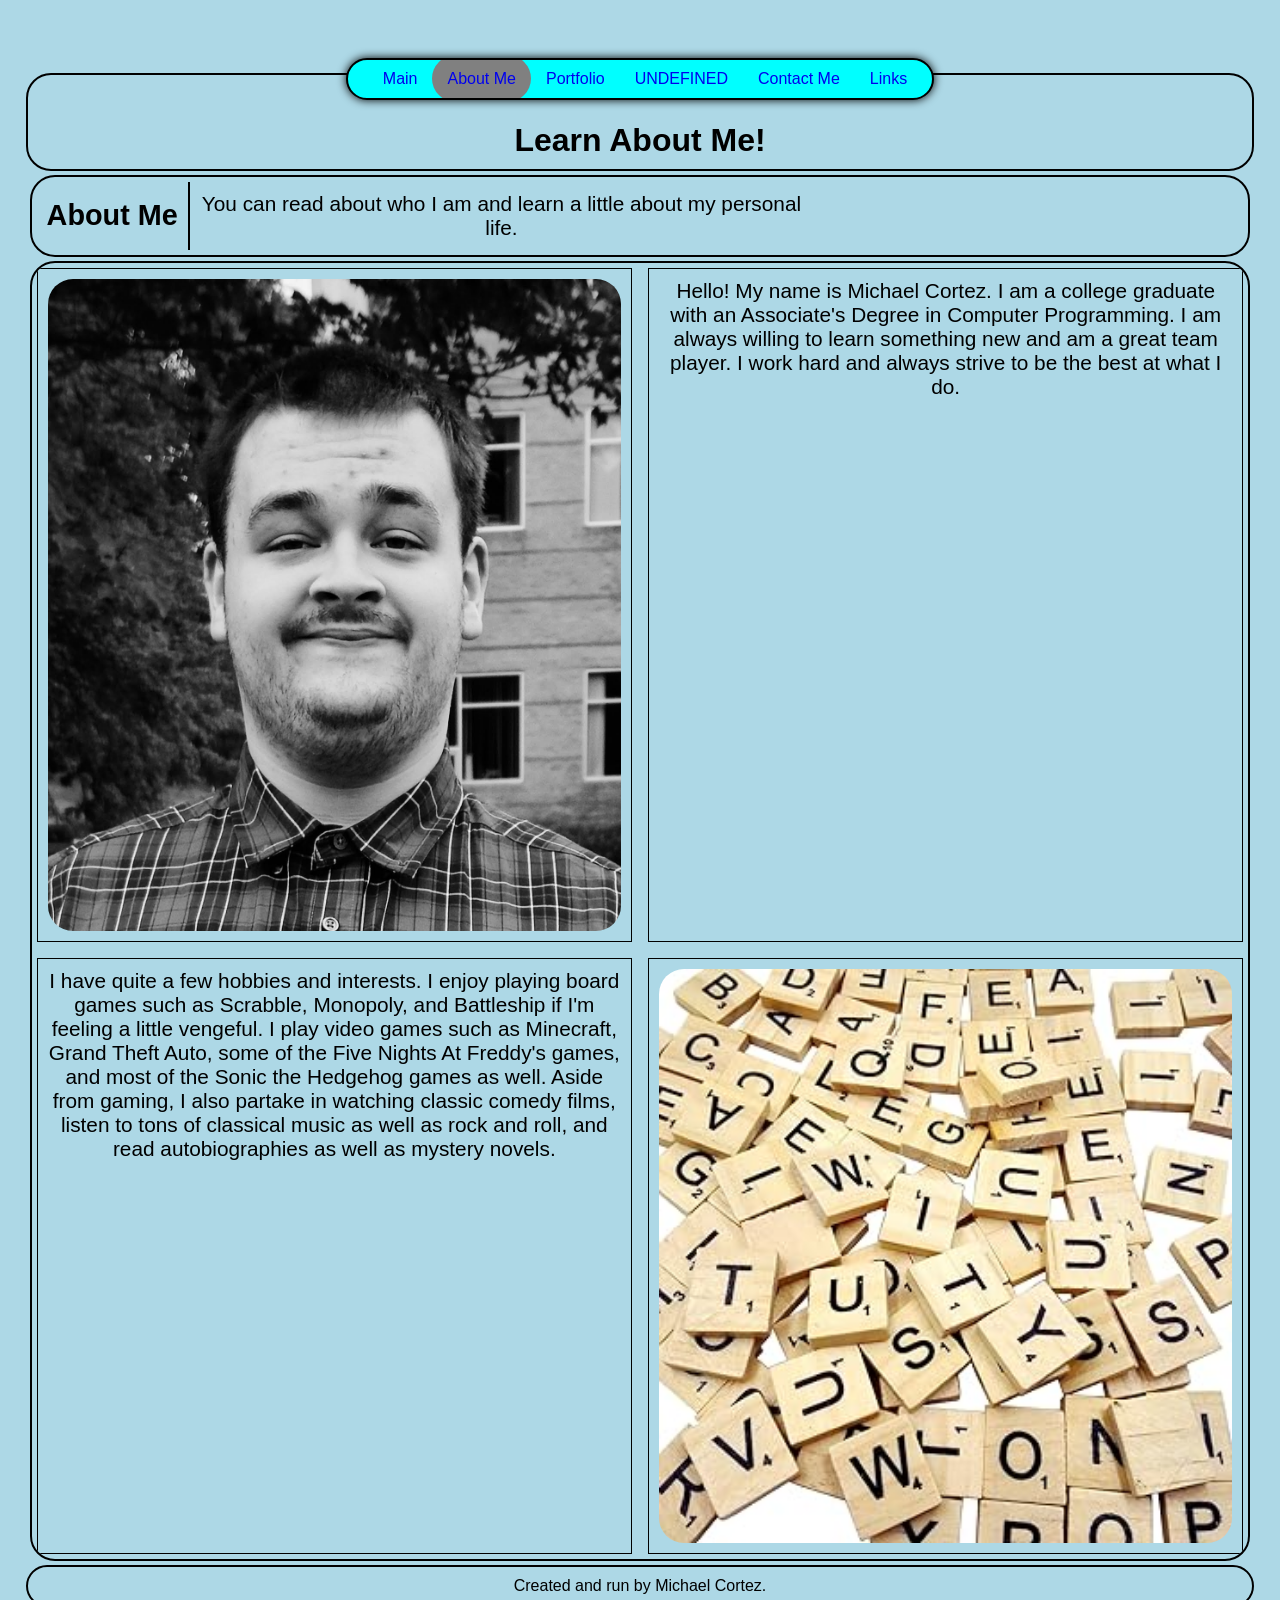
==== commit b82c25c1: "Began writing the tablet viewport styling code in CSS and introduced CSS Grid support for my website" ====
--- a/about_me.html
+++ b/about_me.html
@@ -57,23 +57,24 @@
                 </div>
             </section>
 
-            <section class="section-wrapper">
-                <div class="imageWrapper">
+            <section class="section-wrapper aboutMeGrid">
+                <div class="imageWrapper left-sided-wrapper q1">
                     <!-- This is where my professional looking image of myself will be. -->
                     <img src="./images/professionalPhoto/20241004_115018.jpg" class="proSelfie">
                 </div>
-                <div class="paragraph-box">
+                <div class="paragraph-box right-sided-wrapper q2">
                     <p>
                         Hello! My name is Michael Cortez. I am a college graduate with an Associate's Degree in Computer
                         Programming. I am always willing to learn something new and am a great team player. I work hard and
                         always strive to be the best at what I do. 
                     </p>
                 </div>
-                <div class="imageWrapper">
+
+                <div class="imageWrapper right-sided-wrapper q3">
                     <!-- This'll be where a picture of one of my hobbies and interests will be displayed. -->
                     <img src="./images/hobbiesAndInterests/81Sv5QPEftL._AC_UL320_.jpg" class="hobbiesInterestsPicOne">
                 </div>
-                <div class="paragraph-box">
+                <div class="paragraph-box left-sided-wrapper q4">
                     <p>
                         I have quite a few hobbies and interests. I enjoy playing board games such as Scrabble, Monopoly, and
                         Battleship if I'm feeling a little vengeful. I play video games such as Minecraft, Grand Theft Auto,
--- a/stylesheet/style.css
+++ b/stylesheet/style.css
@@ -1,15 +1,15 @@
 /* Author: Michael Cortez
    Filename: style.css
-   Last edited: Aug. 5 2026
+   Last edited: Jul. 22 2026
    ---------------------------------------------------------------
    This is where the "beautifulization" of my website takes place. */
 
 /* Global reset. */
-*, *::before, *::after {
+* {
     margin: 0;
     padding: 0;
-    box-sizing: border-box;
-}
+}
+
 /* Reusable variables. */
 :root {
     /* Border configs. */
@@ -148,21 +148,15 @@
 /* Paragraph boxes. */
 .paragraph-box {
     padding: var(--boxPadding);
-    font-size: 1.8em;
+    font-size: 1.5em;
     text-align: center;
     margin: var(--paragraphMarginConfig);
     border-radius: var(--paragraphBoxBorderRadius);
     border-style: var(--paragraphBoxBorderStyle);
     border-width: var(--paragraphBoxBorderWidth);
     border-color: var(--paragraphBoxBorderColor);
-    max-width: fit-content;
-}
-/* Question and paragraph header. */
-.questionAndParagraph-header {
     width: fit-content;
-    padding: var(--boxPadding);
-    font-size: 1.5em;
-    text-align: center;
+    hyphens: auto; /* Helps hyphenate words that may be longer than the container allows. */
 }
 /* Question and paragraph header wrapper. */
 .qpHeaderWrapper {
@@ -172,6 +166,15 @@
     border-radius: var(--qpHeaderWrapperBorderRadius);
     padding: var(--boxPadding);
     margin: var(--margin);
+    justify-self: center;
+    align-self: center;
+}
+/* Question and paragraph header. */
+.questionAndParagraph-header {
+    width: fit-content;
+    padding: var(--boxPadding);
+    font-size: 1.5em;
+    text-align: center;
 }
 /* Header - The header that's on the top of every webpage. */
 header {
@@ -271,8 +274,8 @@
 .linkedInLogo, .linkedInLogoButton, .gitHubLogo, .gitHubLogoButton {
     max-height: 100%;
     max-width: 100%;
-    height: auto;
-    width: auto;
+    /* height: auto;
+    width: auto; */
     object-fit: cover;
 }
 
@@ -330,6 +333,7 @@
     }
     /* Semantic sections and inner wrappers. */
     .paragraph-header { padding: var(--boxPadding); margin: var(--margin); }
+    .paragraph-header p { align-self: center;}
     /* Inner wrappers with curved edges on the left side. */
     .left-sided-wrapper {
         border-top-right-radius: 0px;
@@ -358,6 +362,8 @@
 
         text-align: center;
     }
+    /* Section wrapper. */
+    .section-wrapper { padding: 0px 0px 0px 0px; }
     /* Paragraph boxes. */
     .paragraph-box {
         font-size: 1.3em;
@@ -366,28 +372,97 @@
     .questionAndParagraph-header { font-size: 1.2em; }
     /* Question and paragraph header wrappers. */
     .qpHeaderWrapper {
-        border-style: none solid none none;
-        border-top-right-radius: 0px;
-        border-bottom-right-radius: 0px;
-        margin: 0px;
+        border-style: none;
     }
     /* Content divided by rows starting on tablets and then larger screens. */
-    .rowOnTablet {
+    /* .rowOnTablet, .reverseRowOnTablet {
         display: flex;
-        flex-direction: row;
         flex-wrap: nowrap;
         margin-top: 0px;
         margin-bottom: 0px;
         padding: 0px;
     }
     .reverseRowOnTablet {
-        display: flex;
-        flex-direction: row-reverse;
-        flex-wrap: nowrap;
-        margin-top: 0px;
-        margin-bottom: 0px;
-        padding: 0px;
-    }
+        border-top-style: solid;
+        border-top-width: var(--borderWidth);
+        border-top-color: var(--borderColor);
+    } */
+    /* Image wrapper. */
+    .imageWrapper {
+        border: none;
+        justify-self: center;
+        align-self: center;
+        max-height: 100%;
+        max-width: 100%;
+    }
+    /* Quadrants. */
+    .q1 { grid-area: q1; }
+    .q2 { grid-area: q2; }
+    .q3 { grid-area: q3; }
+    .q4 { grid-area: q4; }
+    .q1, .q2, .q3, .q4 {
+        border-style: var(--borderStyle);
+        border-color: var(--borderColor);
+        border-width: 1.5px;
+        border-radius: 0;
+        width: 100%;
+        height: 100%;
+        box-sizing: border-box; /*  */
+        margin: 0;
+    }
+
+    /* ---Index attribute properties.--- */
+    /* Index grid. */
+    .indexGrid {
+        overflow: hidden;
+        display: grid;
+        grid-template-areas:
+        "q1 q2"
+        "q4 q3";
+        grid-template-rows: auto;
+        grid-template-columns: repeat(2, 1fr);
+    }
+    .indexGrid > .q1 { border-left-style: none; border-top-style: none; }
+    .indexGrid > .q2 { border-top-style: none; border-right-style: none; }
+    .indexGrid > .q3 { border-right-style: none; border-bottom-style: none; }
+    .indexGrid > .q4 { border-bottom-style: none; border-left-style: none; }
+
+    /* ---About Me attribute properties.--- */
+    /* About me grid. (2x2). */
+    .aboutMeGrid {
+        display: grid;
+        grid-template-areas:
+        "q1 q2"
+        "q4 q3";
+        grid-template-rows: auto;
+        grid-template-columns: 1fr 1fr;
+        grid-row: 1 / 3;
+        grid-column: 1 / 3;
+        gap: 1rem;
+    }
+    .aboutMeGrid > .paragraph-box {
+        width: 100%;
+        box-sizing: border-box;
+    }
+    /* Images used in my About Me. */
+    .proSelfie, .hobbiesInterestsPicOne {
+        border-radius: 25px;
+        object-fit: fill;
+        width: 100%;
+        height: 100%;
+    }
+
+    /* ---Contact Me attribute properties.--- */
+
+    /* ---Links attribute properties.--- */
+    /* Images of website icons. */
+    .linkedInLogo, .gitHubLogo {
+        border-radius: 25px;
+        object-fit: fill;
+        width: 100%;
+        height: 100%;
+    }
+    /*  */
 }
 
 /* -----Breakpoint for desktops and other larger screens.----- */
@@ -413,41 +488,8 @@
         border-radius: var(--borderRadius);
         margin: var(--margin);
     }
-    /* Inner wrappers with curved edges on the left side. */
-    .left-sided-wrapper {
-        border-style: var(--borderRightStyle);
-        border-right-width: var(--borderWidth);
-        border-right-color: var(--borderColor);
-        border-top-right-radius: 0px;
-        border-bottom-right-radius: 0px;
-        
-        width: 50%;
-        padding: var(--boxPadding);
-        margin: 0px 0px 0px 0px;
-
-        text-align: center;
-    }
-    /* Inner wrappers with curved edges on the right side. */
-    .right-sided-wrapper {
-        border-style: var(--borderLeftStyle);
-        border-left-width: var(--borderWidth);
-        border-left-color: var(--borderColor);
-        border-top-left-radius: 0px;
-        border-bottom-left-radius: 0px;
-
-        width: 50%;
-        padding: var(--boxPadding);
-        margin: 0px 0px 0px 0px;
-
-        text-align: center;
-    }
     /* Question headers. */
     .questionAndParagraph-header { width: fit-content; }
-    /* Body - Background of the entire website. */
-    body {
-        background: var(--bodyBackgroundColor);
-        font-family: Verdana, Geneva, Tahoma, sans-serif;
-    }
     /* Hamburger menu. */
     .hamburger, .hb-links-wrapper {
         display: none;
@@ -470,13 +512,14 @@
         
         gap: 10px; /* Gaps the space in between each link. */
         box-shadow: 0px 0px 10px 0px black; /* Adds a shadow around the border of the nav bar. */
-        width: fit-content; /* Ensures the nav bar only takes up the same amount of space as its contents. */
+        width: fit-content; /* Ensures the nav bar only takes up the same amount of space as its content. */
         align-items: center; /* Centers the links within the nav bar in the center of the y-axis POV. */
         margin-left: auto; /* Pushes the nav bar to the center away from the left margin. */
         margin-right: auto; /* Pushes the nav bar to the center away from the right margin. */
         margin-bottom: 5px; /* "Pushes" elements below the nav bar downward, basically increasing the margin outside the nav bar. */
         transform: translateY(2em); /* Moves the nav bar 25 pixels downward (Negative values move the nav bar upward). */
         overflow: hidden; /* Hides the portion of the active link's shape that spills outside of the nav bar. */
+        padding: var(--boxPadding);
     }
     .top_nav_bar a {
         text-decoration: none;
@@ -499,20 +542,6 @@
         text-align: center;
 
         flex-direction: column;
-    }
-    /* Info on each webpage. */
-    .webpage-info-section {
-        padding: 0px 0px 0px 0px;
-        display: flex;
-        justify-content: flex-start;
-    }
-    /* The footer. */
-    footer {
-        border-style: solid;
-        border-width: 2px;
-        border-color: black;
-        border-radius: 25px 25px 25px 25px;
-        padding: var(--boxPadding);
     }
 
     /* Index attribute properties. */
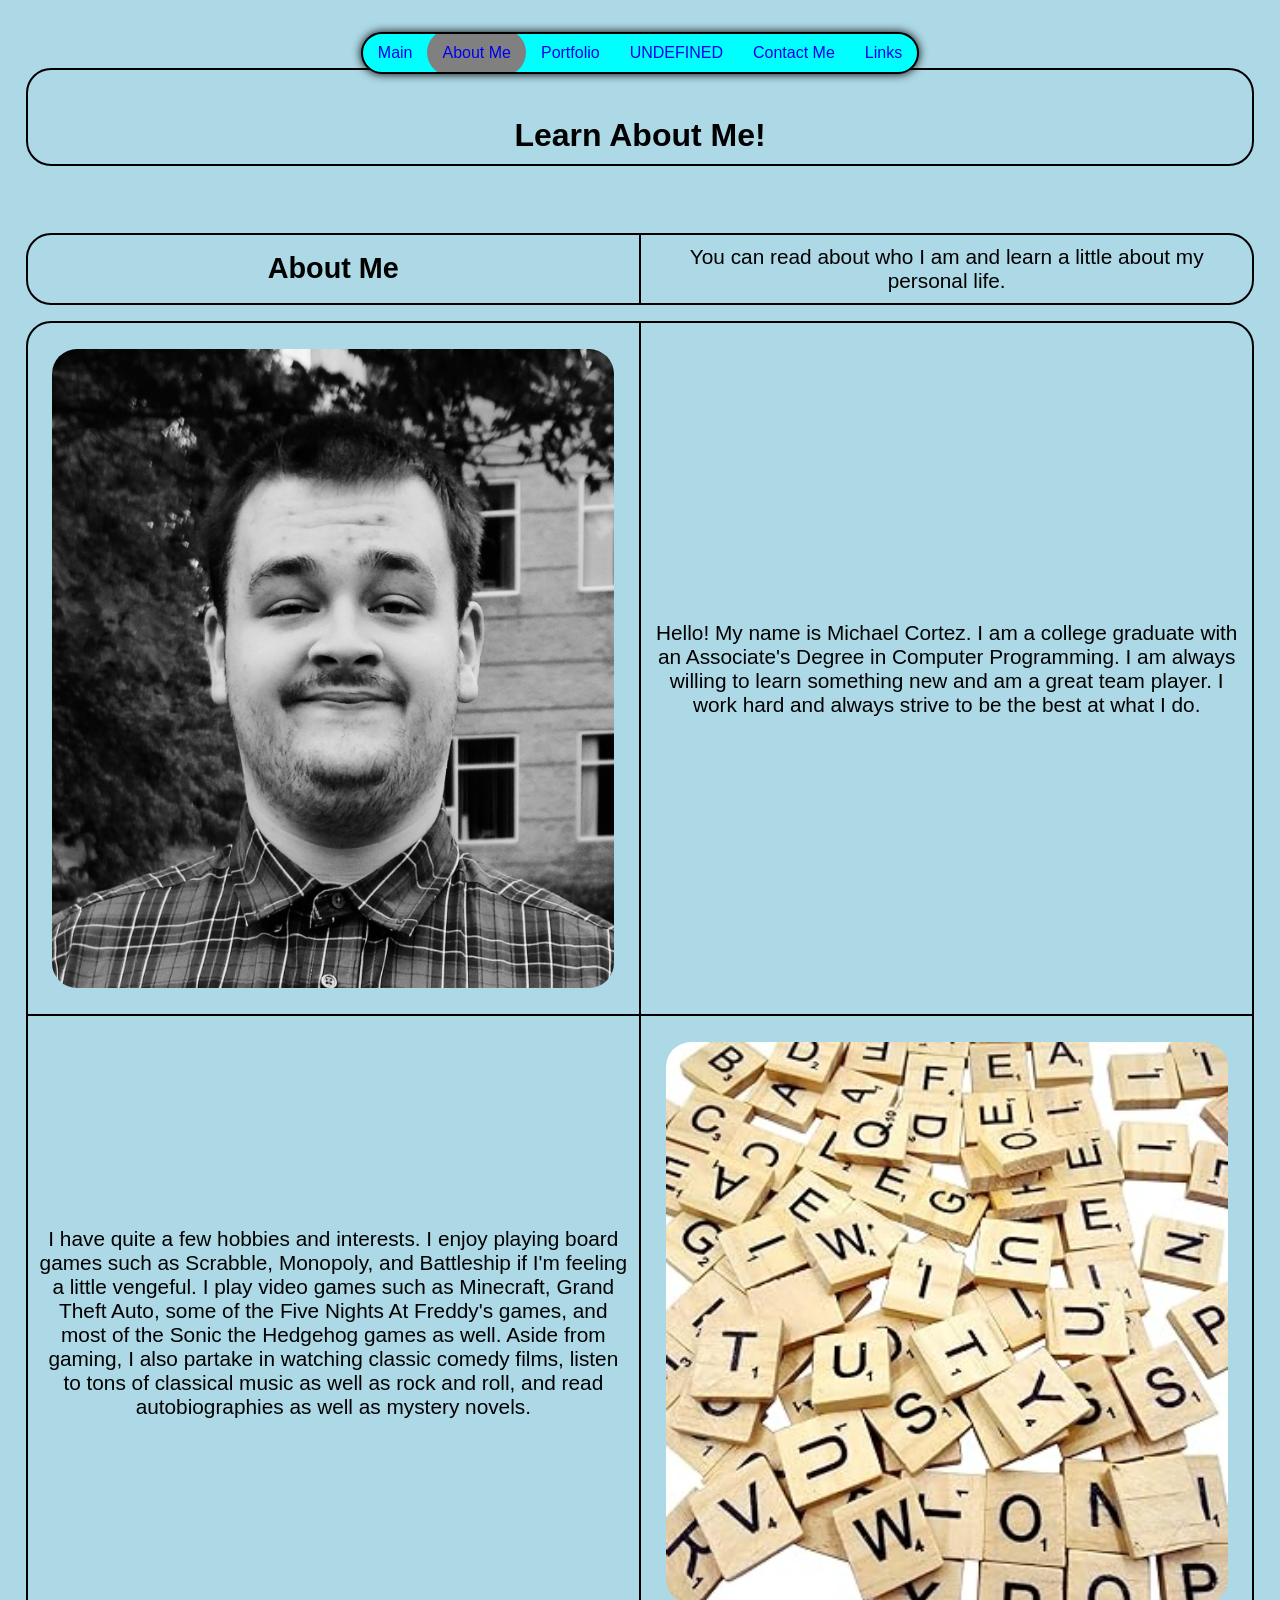
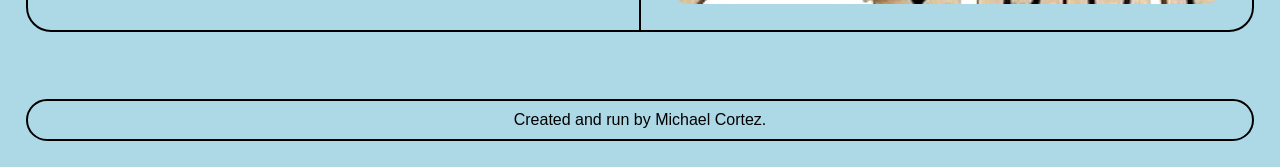
==== commit a377959c: "As promised, the tablet viewport styling CSS code, and the Grid layout and other layouts are finishe" ====
--- a/about_me.html
+++ b/about_me.html
@@ -58,9 +58,11 @@
             </section>
 
             <section class="section-wrapper aboutMeGrid">
-                <div class="imageWrapper left-sided-wrapper q1">
-                    <!-- This is where my professional looking image of myself will be. -->
-                    <img src="./images/professionalPhoto/20241004_115018.jpg" class="proSelfie">
+                <div class="left-sided-wrapper q1">
+                    <div class="imageWrapper">
+                        <!-- This is where my professional looking image of myself will be. -->
+                        <img src="./images/professionalPhoto/20241004_115018.jpg" class="proSelfie">
+                    </div>
                 </div>
                 <div class="paragraph-box right-sided-wrapper q2">
                     <p>
@@ -70,9 +72,11 @@
                     </p>
                 </div>
 
-                <div class="imageWrapper right-sided-wrapper q3">
-                    <!-- This'll be where a picture of one of my hobbies and interests will be displayed. -->
-                    <img src="./images/hobbiesAndInterests/81Sv5QPEftL._AC_UL320_.jpg" class="hobbiesInterestsPicOne">
+                <div class="right-sided-wrapper q3">
+                    <div class="imageWrapper">
+                        <!-- This'll be where a picture of one of my hobbies and interests will be displayed. -->
+                        <img src="./images/hobbiesAndInterests/81Sv5QPEftL._AC_UL320_.jpg" class="hobbiesInterestsPicOne">
+                    </div>
                 </div>
                 <div class="paragraph-box left-sided-wrapper q4">
                     <p>
--- a/stylesheet/style.css
+++ b/stylesheet/style.css
@@ -1,6 +1,6 @@
 /* Author: Michael Cortez
    Filename: style.css
-   Last edited: Jul. 22 2026
+   Last edited: Aug. 26 2026
    ---------------------------------------------------------------
    This is where the "beautifulization" of my website takes place. */
 
@@ -9,7 +9,6 @@
     margin: 0;
     padding: 0;
 }
-
 /* Reusable variables. */
 :root {
     /* Border configs. */
@@ -49,10 +48,10 @@
     --margin: 0.25em 0.25em 0.25em 0.25em;
 }
 
-
 /* CHAPTER ONE: 
    Base styles. */
 /* While these are the base styles, they are firstly written for mobile screens, making this a mobile-first approach. */
+
 /* Adds a fading transition for navigating from one webpage to another like one found in a PowerPoint presentation. */
 @view-transition { navigation: auto; }
 
@@ -60,6 +59,18 @@
 body {
     background-color: var(--bodyBackgroundColor);
     font-family: Verdana, Geneva, Tahoma, sans-serif;
+}
+/* Header - The header that's on the top of every webpage. */
+header {
+    border-style: var(--headerBorderStyle);
+    border-width: var(--headerBorderWidth);
+    border-color: var(--headerBorderColor);
+    border-radius: var(--borderRadius);
+    padding: var(--boxPadding);
+    text-align: center;
+    margin: 2%;
+}
+main {
     padding: 2%;
 }
 /* Default button config(s). */
@@ -74,6 +85,7 @@
     gap: 6px;
     position: fixed;
     top: 0;
+    z-index: 9999; /* The Z-Index property helps the element overlap every other element on the webpage. */
     cursor: pointer;
     margin-top: 1rem;
     margin-left: 1rem;
@@ -98,6 +110,7 @@
     display: none;
     position: fixed;
     top: 0;
+    z-index: 9999;
     width: fit-content;
     border-style: var(--borderStyle);
     border-width: var(--borderWidth);
@@ -176,15 +189,6 @@
     font-size: 1.5em;
     text-align: center;
 }
-/* Header - The header that's on the top of every webpage. */
-header {
-    border-style: var(--headerBorderStyle);
-    border-width: var(--headerBorderWidth);
-    border-color: var(--headerBorderColor);
-    border-radius: var(--borderRadius);
-    padding: var(--boxPadding);
-    text-align: center;
-}
 /* Info on each webpage. */
 .webpage-info-section {
     display: flex;
@@ -200,41 +204,14 @@
     border-radius: var(--imageBorderRadius);
 
     display: flex;
-    height: 95%;
+    height: fit-content;
+    width: 95%;
     overflow: hidden;
-    width: 95%;
     margin-left: auto;
     margin-right: auto;
     margin-top: 1em;
     margin-bottom: 1em;
 }
-/* The footer. */
-footer {
-    border-style: solid;
-    border-width: 2px;
-    border-color: black;
-    border-radius: 25px 25px 25px 25px;
-    padding: var(--boxPadding);
-    text-align: center;
-}
-
-/* ---Index attribute properties.--- */
-/* NONE FOR RIGHT NOW. */
-
-/* ---About Me attribute properties.--- */
-/* Professional "selfie" and hobbies & interests picture. */
-.proSelfie, .hobbiesInterestsPicOne {
-    height: 100%;
-    width: 100%;
-    object-fit: cover; /* The cover value helps "fit within" or "fill up" the entire parent image wrapper. */
-}
-
-/* ---Portfolio attribute porperties.--- */
-/**/
-
-/* ---Awards attribute properties.--- */
-/* NONE FOR RIGHT NOW. */
-
 /* Image descriptions. */
 .imageDescription {
     /* display: block; */ /* <----- Please keep commented out for future use, in case. */
@@ -250,16 +227,6 @@
     font-size: large;
     text-align: center;
 }
-
-/* ---Contact Me attribute properties.--- */
-/* Mail boxes and rotary telephone images.*/
-.contactFormMailImage, .rotaryTelephoneImage {
-    height: 100%;
-    width: 100%;
-    object-fit: cover;
-}
-
-/* ---Links attribute properties.--- */
 /* "Logoed" buttons. */
 .logoButton {
     border-radius: 50px;
@@ -270,12 +237,61 @@
     background-color: white;
     justify-self: center;
 }
+/* Dropdown menu wrapper. */
+.dropdownWrapper {
+    border-style: var(--borderStyle);
+    border-color: var(--borderColor);
+    border-width: var(--borderWidth);
+    border-radius: var(--borderRadius);
+    margin: 5px;
+    width: fit-content;
+    padding: var(--boxPadding);
+    list-style-type: none;
+    justify-self: center;
+}
+/* The footer. */
+footer {
+    border-style: solid;
+    border-width: 2px;
+    border-color: black;
+    border-radius: 25px 25px 25px 25px;
+    padding: var(--boxPadding);
+    text-align: center;
+    margin: 2%;
+}
+
+/* ---Index attribute properties.--- */
+/* NONE FOR RIGHT NOW. */
+
+/* ---About Me attribute properties.--- */
+/* Professional "selfie" and hobbies & interests picture. */
+.proSelfie, .hobbiesInterestsPicOne {
+    border-radius: 25px;
+    height: 100%;
+    width: 100%;
+    object-fit: cover; /* The cover value helps "fit within" or "fill up" the entire parent image wrapper. */
+}
+
+/* ---Portfolio attribute porperties.--- */
+/**/
+
+/* ---Testimonials attribute properties.--- */
+/* NONE FOR RIGHT NOW. */
+
+/* ---Contact Me attribute properties.--- */
+/* Mail boxes and rotary telephone images.*/
+.contactFormMailImage, .rotaryTelephoneImage {
+    border-radius: 25px;
+    height: 100%;
+    width: 100%;
+    object-fit: cover;
+}
+
+/* ---Links attribute properties.--- */
 /* LinkedIn logo and its logo button; GitHub logo and its logo button. */
 .linkedInLogo, .linkedInLogoButton, .gitHubLogo, .gitHubLogoButton {
-    max-height: 100%;
-    max-width: 100%;
-    /* height: auto;
-    width: auto; */
+    height: 100%;
+    width: 100%;
     object-fit: cover;
 }
 
@@ -293,11 +309,12 @@
     flex-direction: column;
 
     align-items: center;
-    width: fit-content;
+    width: 95%;
     margin: inherit;
+    overflow: hidden;
+    box-sizing: border-box;
 }
 .contactForm label, .contactForm input, .contactForm textArea, .contactForm button {
-    position: center;
     width: 80%;
 }
 /* Form fields. */
@@ -323,18 +340,19 @@
 
 /* CHAPTER TWO:
    Responsive design configurations. */
-/* -----Breakpoint for tablets and larger screens.----- */
+/* -----Breakpoint for tablets.----- */
 @media screen and (min-width: 768px) {
+    /* ---Repeated classes.--- */
     /* Top section of each webpage describing what it is about. */
     .webpage-info-section {
-        padding: 0px 0px 0px 0px;
+        padding: 0;
         flex-direction: row;
         flex-wrap: nowrap;
     }
-    /* Semantic sections and inner wrappers. */
+    /* Paragraph headers and their internal paragraphs. */
     .paragraph-header { padding: var(--boxPadding); margin: var(--margin); }
     .paragraph-header p { align-self: center;}
-    /* Inner wrappers with curved edges on the left side. */
+    /* Inner wrappers with curved edges on the left and right sides. */
     .left-sided-wrapper {
         border-top-right-radius: 0px;
         border-bottom-right-radius: 0px;
@@ -348,7 +366,6 @@
 
         text-align: center;
     }
-    /* Inner wrappers with curved edges on the right side. */
     .right-sided-wrapper {
         border-top-style: none;
         border-bottom-style: none;
@@ -363,7 +380,7 @@
         text-align: center;
     }
     /* Section wrapper. */
-    .section-wrapper { padding: 0px 0px 0px 0px; }
+    .section-wrapper { padding: 0; }
     /* Paragraph boxes. */
     .paragraph-box {
         font-size: 1.3em;
@@ -374,26 +391,9 @@
     .qpHeaderWrapper {
         border-style: none;
     }
-    /* Content divided by rows starting on tablets and then larger screens. */
-    /* .rowOnTablet, .reverseRowOnTablet {
-        display: flex;
-        flex-wrap: nowrap;
-        margin-top: 0px;
-        margin-bottom: 0px;
-        padding: 0px;
-    }
-    .reverseRowOnTablet {
-        border-top-style: solid;
-        border-top-width: var(--borderWidth);
-        border-top-color: var(--borderColor);
-    } */
     /* Image wrapper. */
     .imageWrapper {
-        border: none;
-        justify-self: center;
-        align-self: center;
-        max-height: 100%;
-        max-width: 100%;
+        border-style: none;
     }
     /* Quadrants. */
     .q1 { grid-area: q1; }
@@ -401,68 +401,107 @@
     .q3 { grid-area: q3; }
     .q4 { grid-area: q4; }
     .q1, .q2, .q3, .q4 {
+        display: flex;
         border-style: var(--borderStyle);
         border-color: var(--borderColor);
         border-width: 1.5px;
         border-radius: 0;
         width: 100%;
         height: 100%;
-        box-sizing: border-box; /*  */
-        margin: 0;
+        box-sizing: border-box; /* This property and value forces the content to stay inside the container's border and not spill outside of it. */
+        flex-direction: column;
+        justify-content: center;
+        align-items: center;
+    }
+    /* Grids. */
+    .indexGrid, .aboutMeGrid, .portfolioGrid, .contactMeGrid, .linksGrid {
+        display: grid;
+        overflow: hidden;
+        grid-template-rows: auto;
     }
 
     /* ---Index attribute properties.--- */
     /* Index grid. */
     .indexGrid {
-        overflow: hidden;
-        display: grid;
         grid-template-areas:
         "q1 q2"
         "q4 q3";
-        grid-template-rows: auto;
         grid-template-columns: repeat(2, 1fr);
     }
     .indexGrid > .q1 { border-left-style: none; border-top-style: none; }
     .indexGrid > .q2 { border-top-style: none; border-right-style: none; }
     .indexGrid > .q3 { border-right-style: none; border-bottom-style: none; }
     .indexGrid > .q4 { border-bottom-style: none; border-left-style: none; }
+    .indexGrid > * { margin: 0; } /* This line removed unintentional and sudden vertical margining. Yes, this is AI-*ASSISTED*, NOT VIBE CODED. */
 
     /* ---About Me attribute properties.--- */
     /* About me grid. (2x2). */
     .aboutMeGrid {
-        display: grid;
         grid-template-areas:
         "q1 q2"
         "q4 q3";
-        grid-template-rows: auto;
-        grid-template-columns: 1fr 1fr;
-        grid-row: 1 / 3;
-        grid-column: 1 / 3;
-        gap: 1rem;
+        grid-template-columns: repeat(2, 1fr);
     }
     .aboutMeGrid > .paragraph-box {
         width: 100%;
         box-sizing: border-box;
     }
-    /* Images used in my About Me. */
-    .proSelfie, .hobbiesInterestsPicOne {
-        border-radius: 25px;
-        object-fit: fill;
-        width: 100%;
-        height: 100%;
-    }
+    .aboutMeGrid > .q1 { border-left-style: none; border-top-style: none; }
+    .aboutMeGrid > .q2 { border-top-style: none; border-right-style: none; }
+    .aboutMeGrid > .q3 { border-right-style: none; border-bottom-style: none; }
+    .aboutMeGrid > .q4 { border-bottom-style: none; border-left-style: none; }
+
+    /* ---Portfolio attribute properties.--- */
+    /* Portfolio grid. */
+    .portfolioGrid {
+        grid-template-areas:
+        "q1 q2";
+        grid-template-columns: repeat(2, 1fr);
+    }
+    .portfolioGrid > .q1 { border-left-style: none; border-top-style: none; border-bottom-style: none; }
+    .portfolioGrid > .q2 { border-right-style: none; border-top-style: none; border-bottom-style: none; }
+
+    /* ---Testimonials attribute properties.--- */
+    /**/
 
     /* ---Contact Me attribute properties.--- */
+    /* Contact Me grid. (2x2). */
+    .contactMeGrid {
+        grid-template-areas:
+        "q1 q2"
+        "q4 q3";
+        grid-template-columns: repeat(2, 1fr);
+    }
+    .contactMeGrid > .q1 { border-left-style: none; border-top-style: none; }
+    .contactMeGrid > .q2 { border-top-style: none; border-right-style: none; }
+    .contactMeGrid > .q3 { border-right-style: none; border-bottom-style: none; }
+    .contactMeGrid > .q4 { border-bottom-style: none; border-left-style: none; }
 
     /* ---Links attribute properties.--- */
-    /* Images of website icons. */
-    .linkedInLogo, .gitHubLogo {
-        border-radius: 25px;
-        object-fit: fill;
-        width: 100%;
-        height: 100%;
-    }
-    /*  */
+    /* Links grid. (2x2). */
+    .linksGrid {
+        grid-template-areas:
+        "q1 q2"
+        "q4 q3";
+        grid-template-columns: repeat(2, 1fr);
+    }
+    .linksGrid > .q1 { border-left-style: none; border-top-style: none; }
+    .linksGrid > .q2 { border-top-style: none; border-right-style: none; }
+    .linksGrid > .q3 { border-right-style: none; border-bottom-style: none; }
+    .linksGrid > .q4 { border-bottom-style: none; border-left-style: none; }
+
+    /* ---Contact Form attribute properties.--- */
+    /* Contact form. */
+    .tabletContactForm {
+        display: flex;
+        flex-direction: row;
+        padding: 2%;
+        justify-content: center;
+        align-items: center;
+    }
+    .section-wrapper > .contactForm {
+        margin: var(--paragraphMarginConfig);
+    }
 }
 
 /* -----Breakpoint for desktops and other larger screens.----- */
@@ -474,22 +513,6 @@
         border-radius: var(--borderRadius);
         padding: var(--boxPadding);
     }
-    /* Semantic sections and inner wrappers. */
-    .section-wrapper {
-        margin-top: 5px;
-        margin-bottom: 5px;
-        padding: 5px 5px 5px 5px;
-    }
-    .paragraph-header { padding: var(--boxPadding); }
-    .section-wrapper, .paragraph-header {
-        border-style: var(--borderStyle);
-        border-width: var(--borderWidth);
-        border-color: var(--borderColor);
-        border-radius: var(--borderRadius);
-        margin: var(--margin);
-    }
-    /* Question headers. */
-    .questionAndParagraph-header { width: fit-content; }
     /* Hamburger menu. */
     .hamburger, .hb-links-wrapper {
         display: none;
@@ -505,12 +528,12 @@
         display: flex; /* Activates Flexbox. */
         flex-wrap: wrap; /* Allows links to wrap down into another line when webpage is zoomed in. */
 
-        justify-content: space-around; /* Spaces out the links within the nav bar. */
+        justify-content: space-evenly; /* Spaces out the links within the nav bar. */
         list-style: none;
         position: sticky; /* "Sticks" the nav bar out to remain visible while scrolling. */
         top: 0; /* Needed for "unlocking" the stickiness and standing out in front of other elements throughout scrolling. */
+        z-index: 9999;
         
-        gap: 10px; /* Gaps the space in between each link. */
         box-shadow: 0px 0px 10px 0px black; /* Adds a shadow around the border of the nav bar. */
         width: fit-content; /* Ensures the nav bar only takes up the same amount of space as its content. */
         align-items: center; /* Centers the links within the nav bar in the center of the y-axis POV. */
@@ -520,6 +543,8 @@
         transform: translateY(2em); /* Moves the nav bar 25 pixels downward (Negative values move the nav bar upward). */
         overflow: hidden; /* Hides the portion of the active link's shape that spills outside of the nav bar. */
         padding: var(--boxPadding);
+        padding-left: 0;
+        padding-right: 0;
     }
     .top_nav_bar a {
         text-decoration: none;
@@ -534,15 +559,10 @@
     }
     /* Header - The header that's on the top of every webpage. */
     header {
-        border-style: var(--borderStyle);
         border-width: var(--borderWidth);
-        border-color: var(--borderColor);
-        border-radius: var(--borderRadius);
-        padding: var(--boxPadding);
-        text-align: center;
-
-        flex-direction: column;
-    }
+    }
+    /* Configuraing what happens when the mouse hovers over the dropdowns. */
+    .dropdownWrapper:hover { cursor: pointer; opacity: 70%; }
 
     /* Index attribute properties. */
     /**/
@@ -553,7 +573,7 @@
     /* Portfolio attribute porperties. */
     /**/
 
-    /* Awards attribute properties. */
+    /* Testimonials attribute properties. */
     /**/
 
     /* Contact Me attribute properties. */
@@ -563,29 +583,8 @@
     /**/
 
     /* Contact Form attribute properties. */
-    /* Contact form. */
-    .contactForm {
-        padding: var(--boxPadding);
-    }
-    /* Form fields. */
-    #formName, #formEmail, #formPhone, #formURL, #formMessage {
-        border-style: var(--borderStyle);
-        border-width: var(--borderWidth);
-        border-color: var(--borderColor);
-        border-radius: var(--borderRadius);
-        margin: var(--margin);
-        padding: var(--boxPadding);
-
-        overflow: hidden;
-    }
-    /* Customizes what happens when an input field is selected. */
-    #formName:focus, #formEmail:focus, #formPhone:focus, #formURL:focus, #formMessage:focus {
-        outline: none; /* Removes the default yellow outline upon interaction. */
-        border-color: darkblue;
-    }
     /* Submit button. */
     #submitFormButton {
-        border-radius: var(--borderRadius);
         transform: translateX(10px);
     }
     #submitFormButton:hover { opacity: var(--hoverOpacity)}
@@ -593,5 +592,5 @@
 
 /* -----Breakpoint for much larger desktop screens and other huge screens.----- */
 @media screen and (min-width: 1440px) {
-    
+    /* Coming soon... */
 }
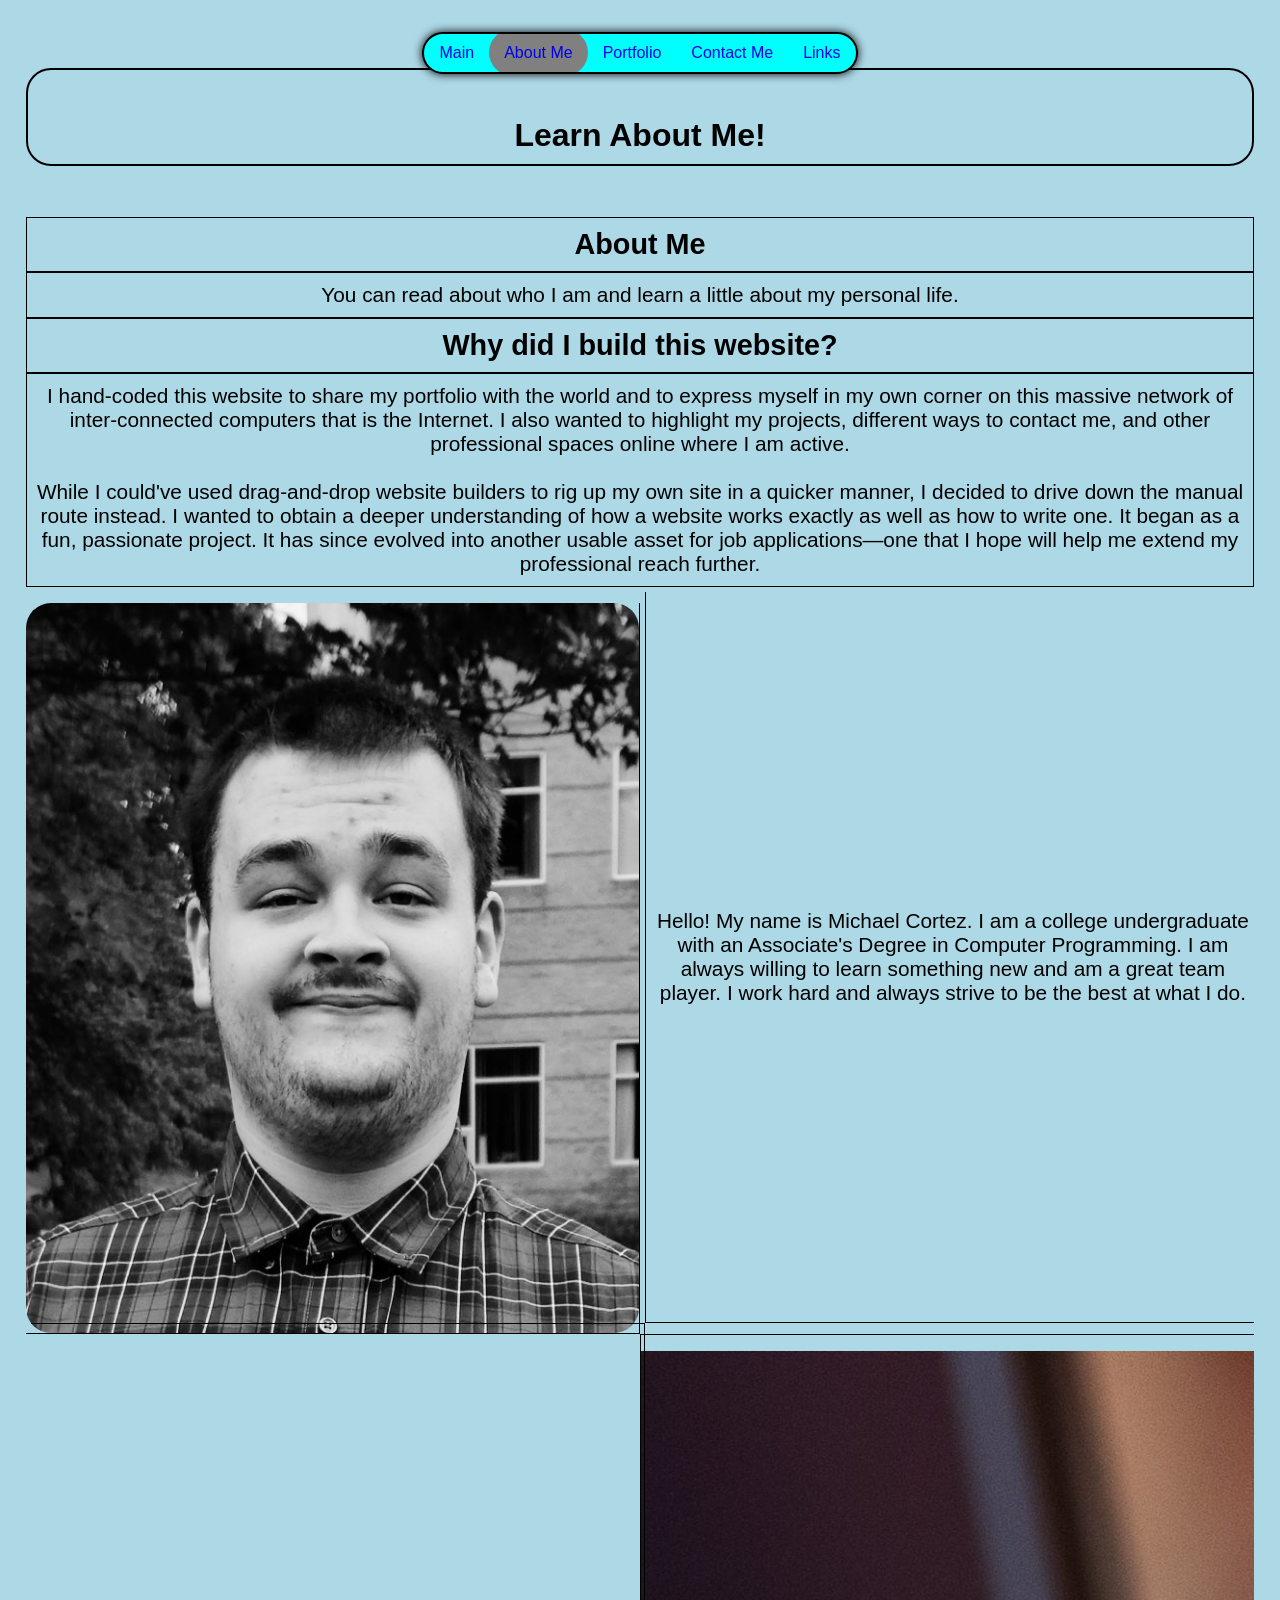
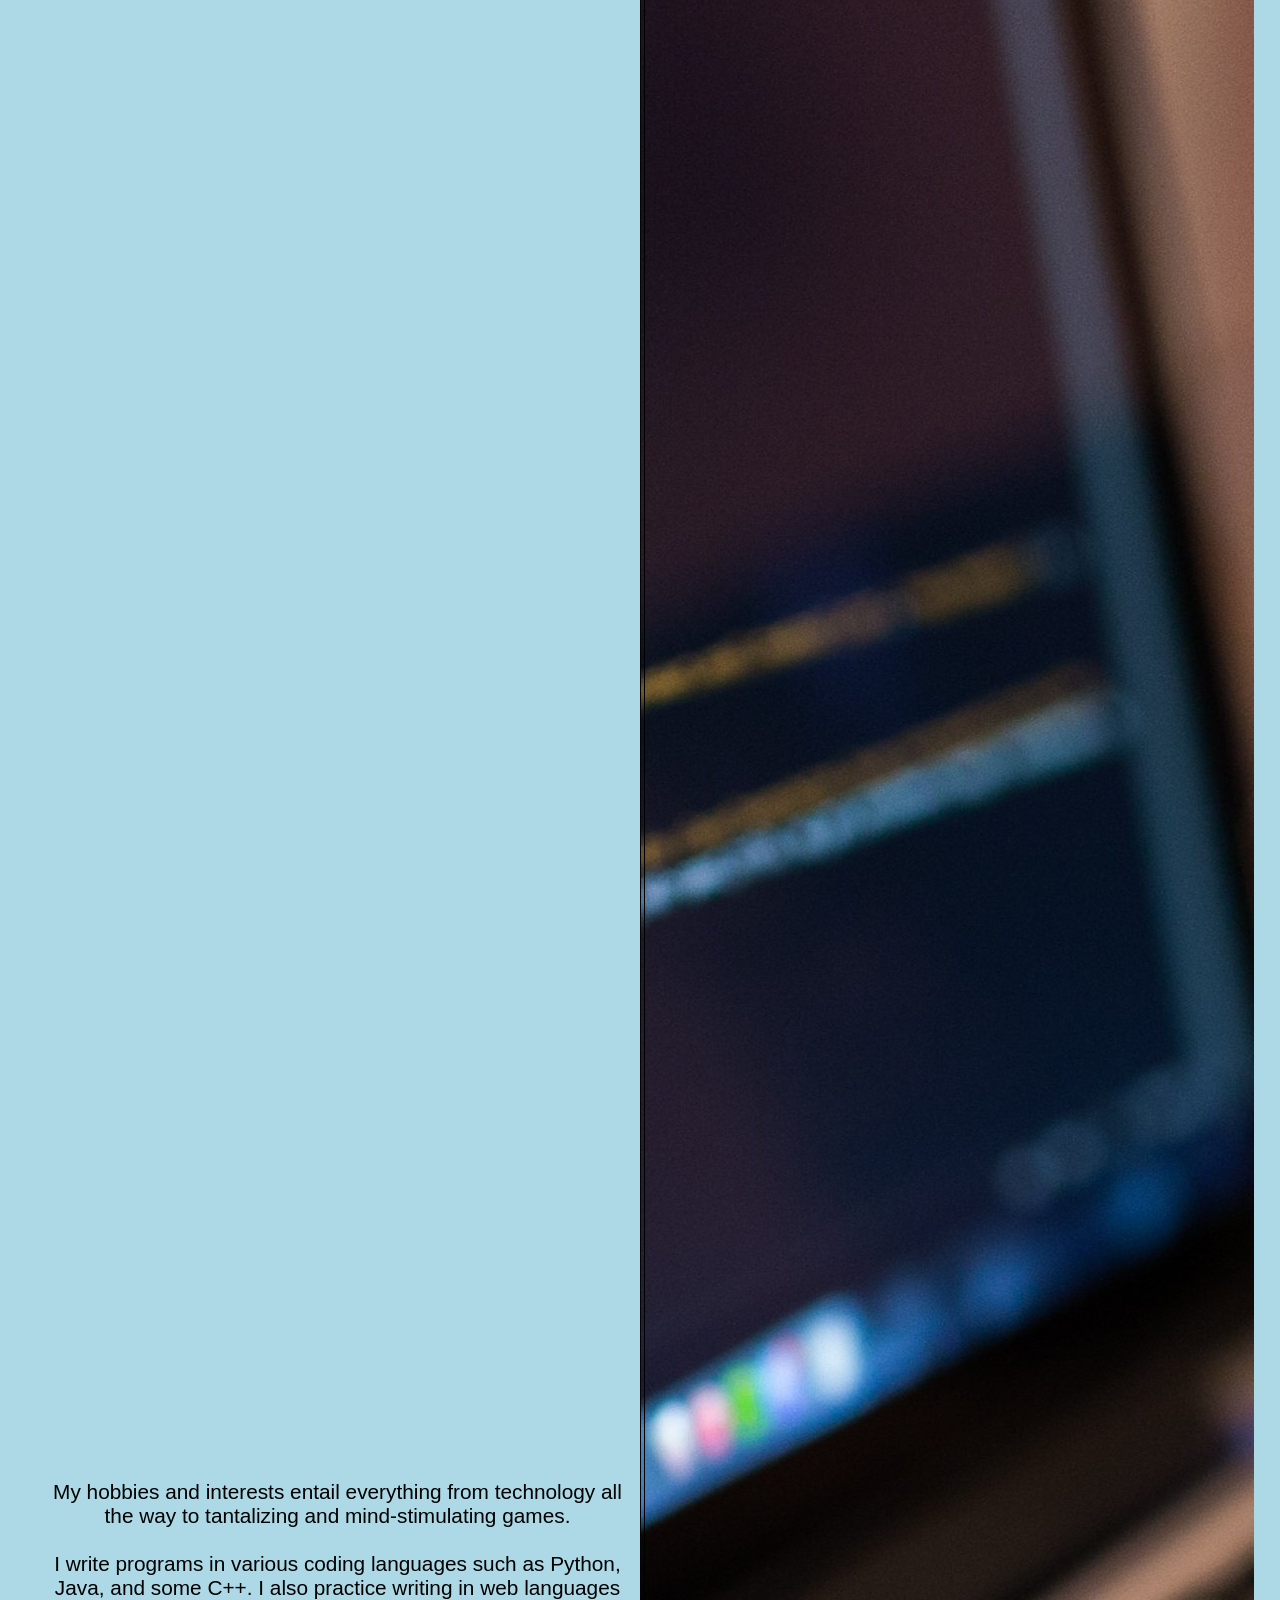
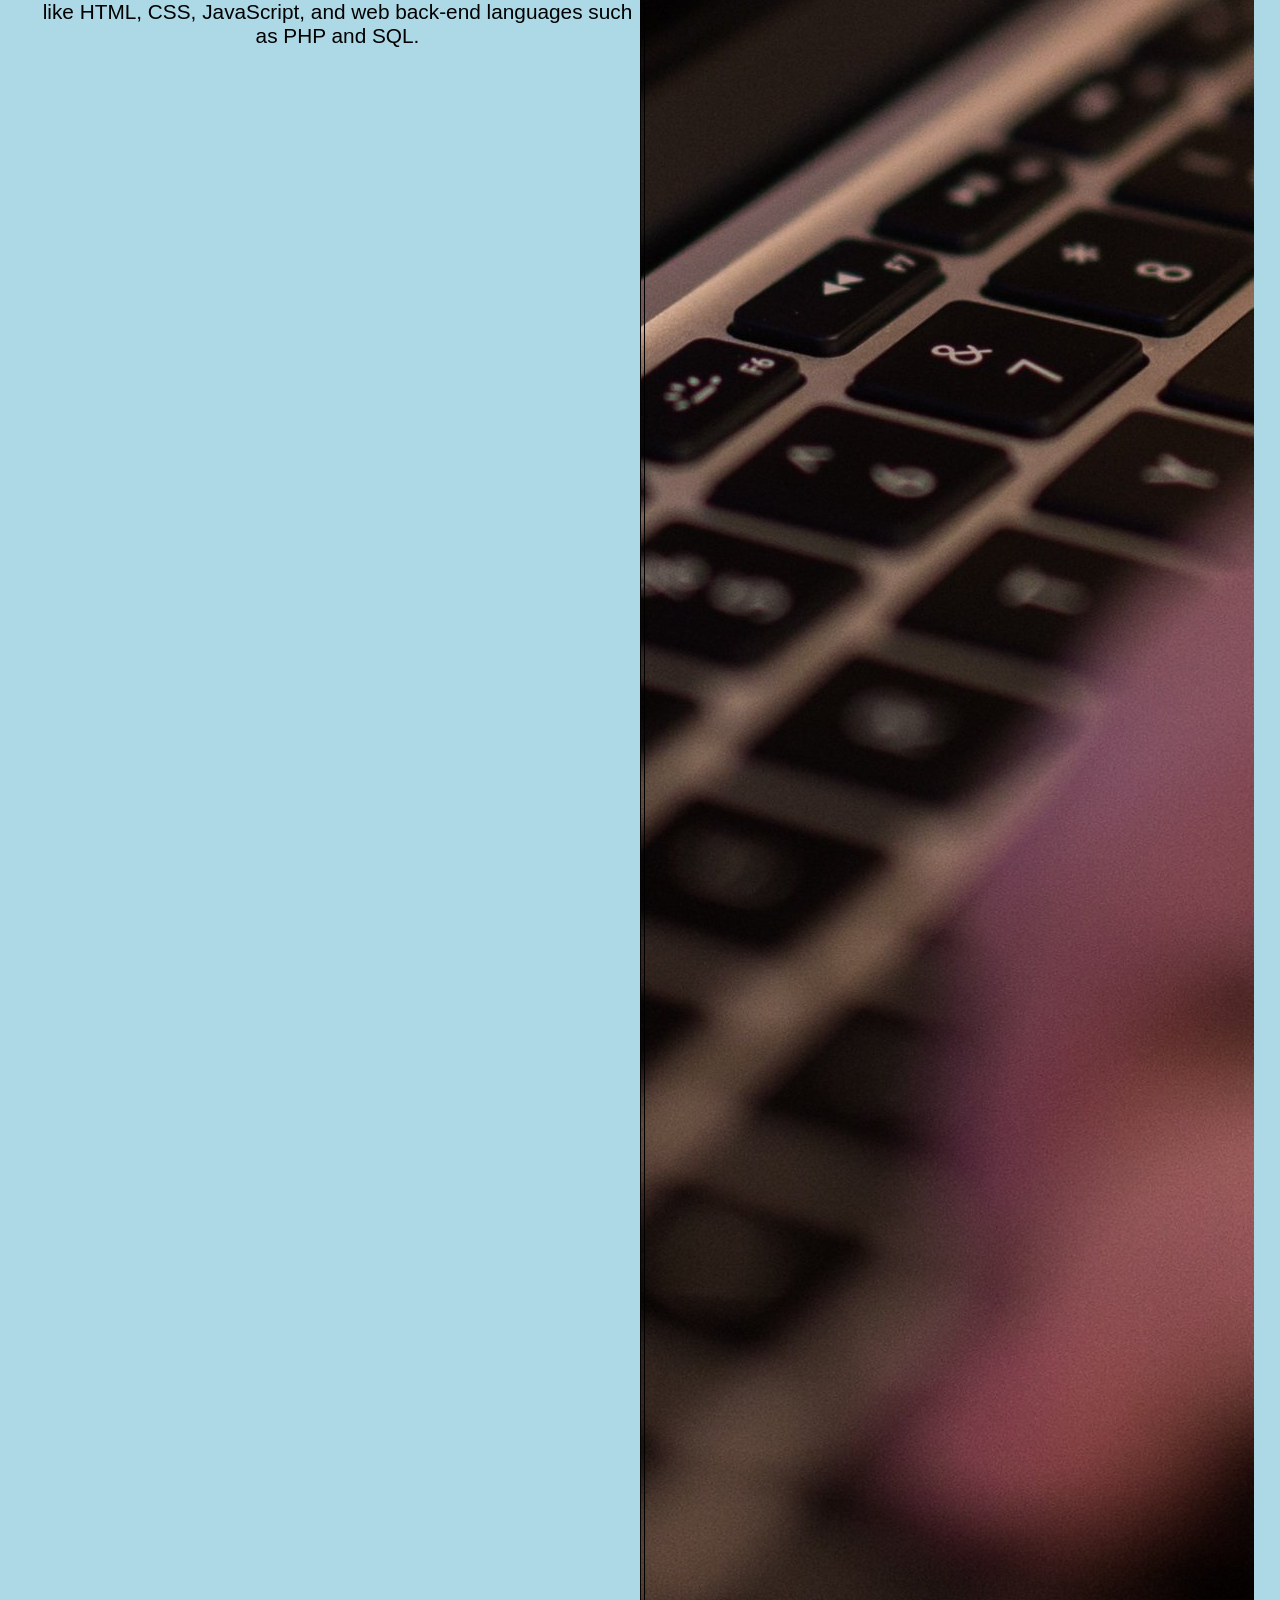
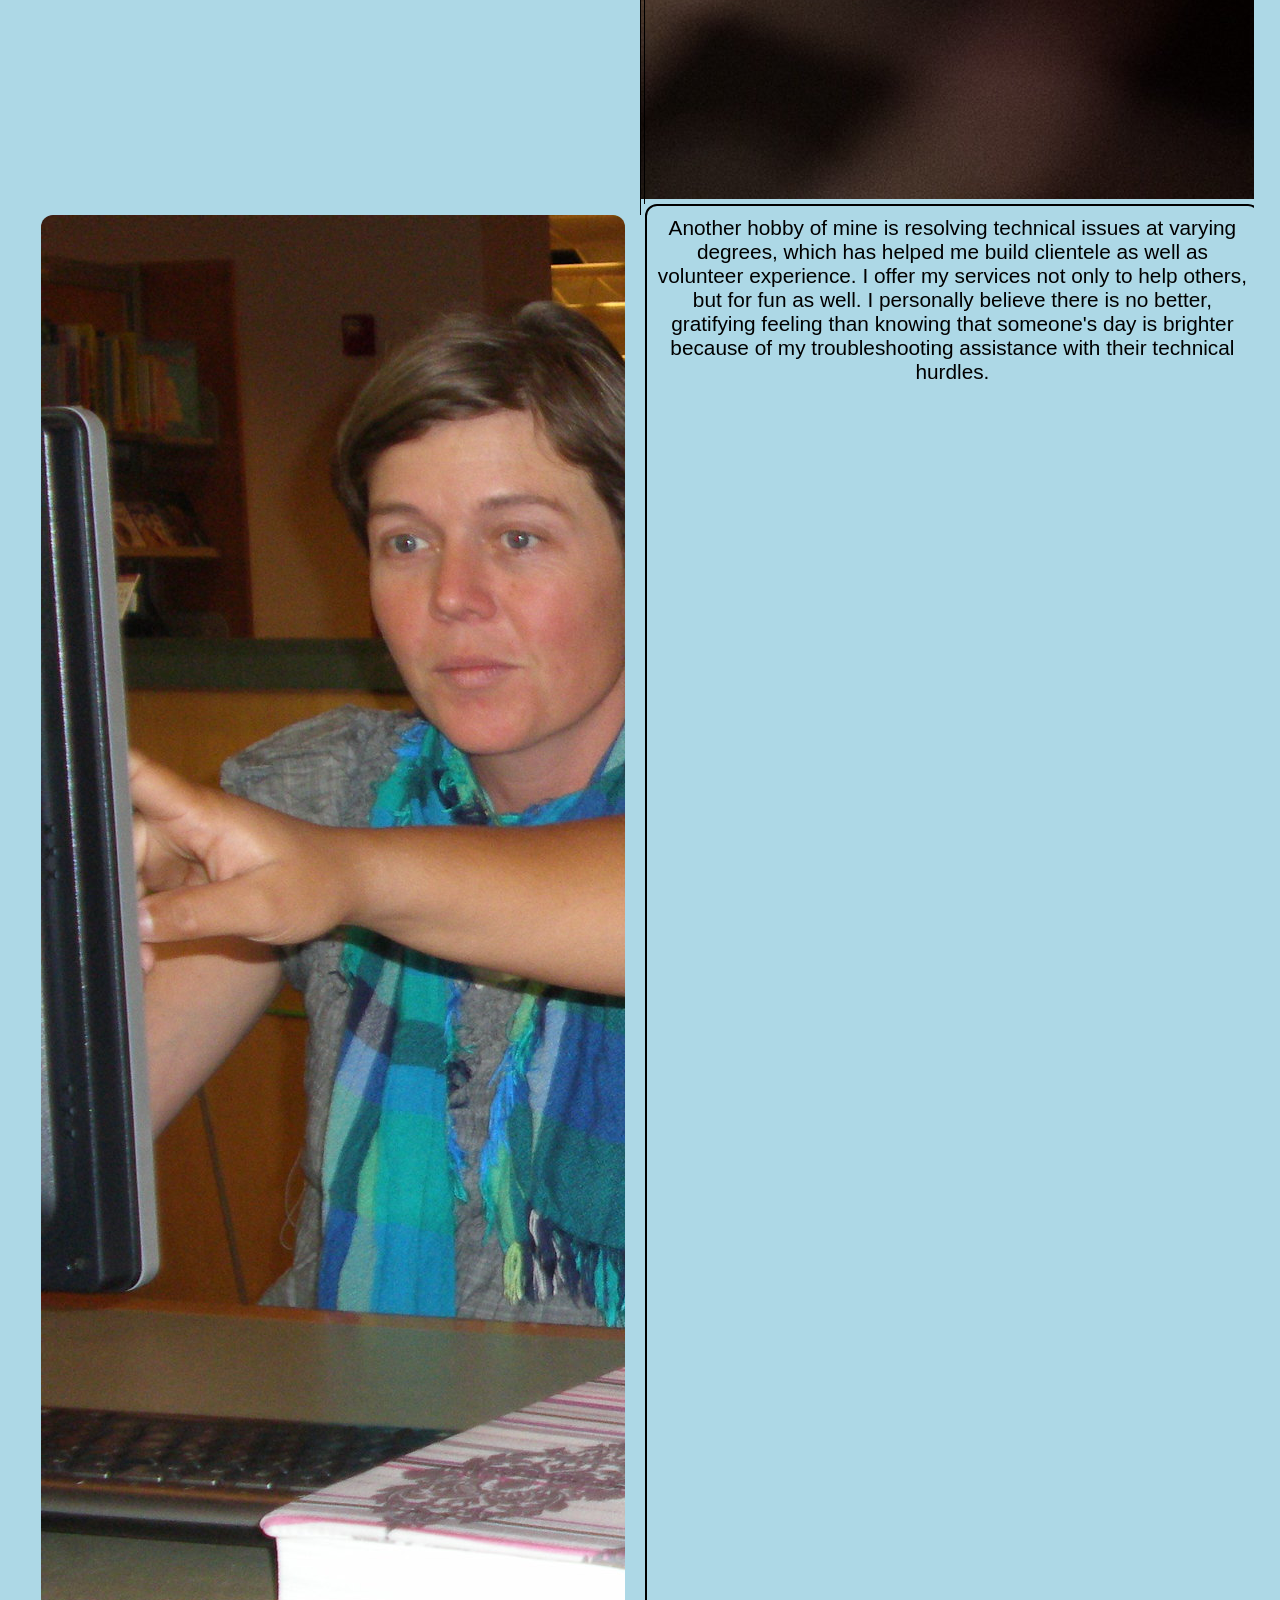
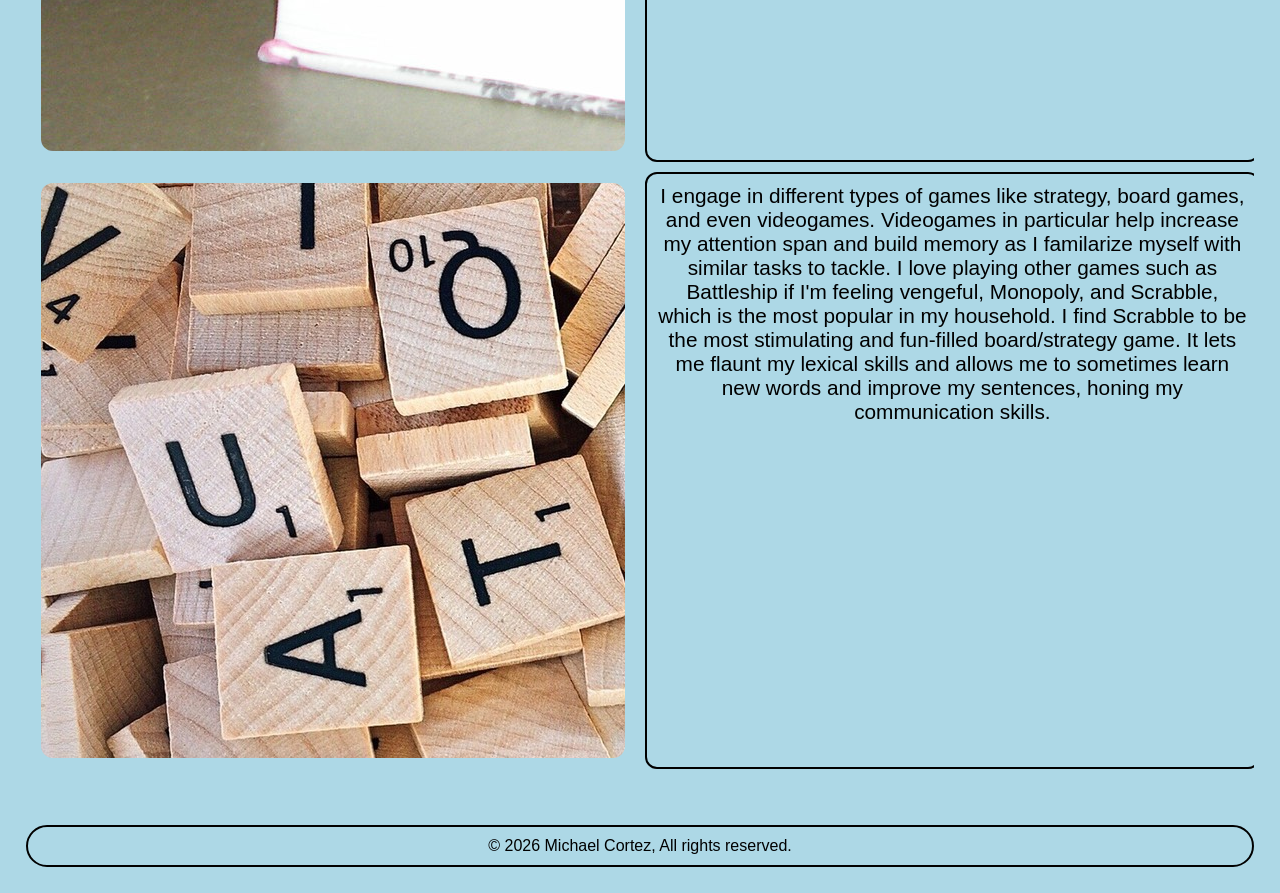
==== commit 99f7cee3: "This is the third overall version of this personal portfolio website. Here are all the changes and u" ====
--- a/about_me.html
+++ b/about_me.html
@@ -26,7 +26,7 @@
                     <li><a href="index.html">Main</a></li>
                     <li><a href="about_me.html">About Me</a></li>
                     <li><a href="portfolio.html">Portfolio</a></li>
-                    <li><a href="#">UNDEFINED</a></li>
+                    <li style="display: none;"><a href="#">UNDEFINED</a></li>
                     <li><a href="contact_me.html">Contact Me</a></li>
                     <li><a href="links.html">Links</a></li>
                 </ul>
@@ -36,7 +36,7 @@
                 <li><a href="index.html">Main</a></li>
                 <li><a href="about_me.html" class="active">About Me</a></li>
                 <li><a href="portfolio.html">Portfolio</a></li>
-                <li><a href="#">UNDEFINED</a></li>
+                <li style="display: none;"><a href="#">UNDEFINED</a></li>
                 <li><a href="contact_me.html">Contact Me</a></li>
                 <li><a href="links.html">Links</a></li>
             </ul>
@@ -46,58 +46,102 @@
         </header>
 
         <main>
-            <section class="section-wrapper webpage-info-section">
-                <div class="questionAndParagraph-header left-sided-wrapper">
+            <section class="upperGrid">
+                <div class="questionAndParagraph-header left-sided-wrapper q1">
                     <h2>About Me</h2>
                 </div>
-                <div class="paragraph-box right-sided-wrapper">
+                <div class="paragraph-box right-sided-wrapper q2">
                     <p>
                         You can read about who I am and learn a little about my personal life.
                     </p>
                 </div>
             </section>
 
-            <section class="section-wrapper aboutMeGrid">
-                <div class="left-sided-wrapper q1">
-                    <div class="imageWrapper">
-                        <!-- This is where my professional looking image of myself will be. -->
-                        <img src="./images/professionalPhoto/20241004_115018.jpg" class="proSelfie">
-                    </div>
+            <section class="upperGrid">
+                <div class="questionAndParagraph-header right-sided-wrapper q1">
+                    <h2>Why did I build this website?</h2>
                 </div>
-                <div class="paragraph-box right-sided-wrapper q2">
+                <div class="paragraph-box left-sided-wrapper q2">
                     <p>
-                        Hello! My name is Michael Cortez. I am a college graduate with an Associate's Degree in Computer
+                        I hand-coded this website to share my portfolio with the world and to express 
+                        myself in my own corner on this massive network of inter-connected computers 
+                        that is the Internet. I also wanted to highlight my projects, different ways 
+                        to contact me, and other professional spaces online where I am active.<br><br>
+                        While I could've used drag-and-drop website builders to rig up my own site in 
+                        a quicker manner, I decided to drive down the manual route instead. I wanted 
+                        to obtain a deeper understanding of how a website works exactly as well as 
+                        how to write one. It began as a fun, passionate project. It has since evolved  
+                        into another usable asset for job applications—one that I hope will help me 
+                        extend my professional reach further.
+                    </p>
+                </div>
+            </section>
+
+            <section class="aboutMeGrid">
+                <div class="imageWrapper q1">
+                    <!-- This is where my professional looking image of myself will be. -->
+                    <img src="./images/selfies/scholarshipCeremonyPicture.jpg" class="proSelfie">
+                </div>
+                <div class="paragraph-box q2">
+                    <p>
+                        Hello! My name is Michael Cortez. I am a college undergraduate with an Associate's Degree in Computer
                         Programming. I am always willing to learn something new and am a great team player. I work hard and
-                        always strive to be the best at what I do. 
+                        always strive to be the best at what I do.
                     </p>
                 </div>
 
-                <div class="right-sided-wrapper q3">
-                    <div class="imageWrapper">
-                        <!-- This'll be where a picture of one of my hobbies and interests will be displayed. -->
-                        <img src="./images/hobbiesAndInterests/81Sv5QPEftL._AC_UL320_.jpg" class="hobbiesInterestsPicOne">
-                    </div>
+                <div class="imageWrapper q3">
+                    <img src="./images/computerProgramming/ComputerProgrammer.jpg" class="computerProgrammingPic">
                 </div>
-                <div class="paragraph-box left-sided-wrapper q4">
+                <div class="paragraph-box q4">
                     <p>
-                        I have quite a few hobbies and interests. I enjoy playing board games such as Scrabble, Monopoly, and
-                        Battleship if I'm feeling a little vengeful. I play video games such as Minecraft, Grand Theft Auto,
-                        some of the Five Nights At Freddy's games, and most of the Sonic the Hedgehog games as well. Aside
-                        from gaming, I also partake in watching classic comedy films, listen to tons of classical music as
-                        well as rock and roll, and read autobiographies as well as mystery novels.
+                        My hobbies and interests entail everything from technology all the way to 
+                        tantalizing and mind-stimulating games.<br><br>I write programs in various
+                        coding languages such as Python, Java, and some C++. I also practice writing in 
+                        web languages like HTML, CSS, JavaScript, and web back-end languages such as PHP 
+                        and SQL.
+                    </p>
+                </div>
+
+                <div class="imageWrapper q5">
+                    <img src="./images/volunteeringComputerTroubleshooting/5137606183_3deea93177_k.jpg" class="volunteeringTechHelpPic">
+                </div>
+                <div class="paragraph-box q6">
+                    <p>
+                        Another hobby of mine is resolving technical issues at varying degrees, which 
+                        has helped me build clientele as well as volunteer experience. I offer my 
+                        services not only to help others, but for fun as well. I personally believe
+                        there is no better, gratifying feeling than knowing that someone's day is 
+                        brighter because of my troubleshooting assistance with their technical hurdles.
+                    </p>
+                </div>
+
+                <div class="imageWrapper q7">
+                    <img src="./images/scrabble/scrabble-game-letters-fa6123-1024.jpg" class="scrabbleTilesPic">
+                </div>
+                <div class="paragraph-box q8">
+                    <p>
+                        I engage in different types of games like strategy, board games, and even 
+                        videogames. Videogames in particular help increase my attention span and build 
+                        memory as I familarize myself with similar tasks to tackle. I love playing 
+                        other games such as Battleship if I'm feeling vengeful, Monopoly, and Scrabble, 
+                        which is the most popular in my household. I find Scrabble to be the most 
+                        stimulating and fun-filled board/strategy game. It lets me flaunt my lexical 
+                        skills and allows me to sometimes learn new words and improve my sentences, 
+                        honing my communication skills.
                     </p>
                 </div>
             </section>
         </main>
 
         <footer>
-            <span id="footerDate"></span>
+            <span id="footer"></span>
         </footer>
 
         <!-- --JavaScript scripts for this webpage.-- -->
         <!-- Updates the footer's last updated date. -->
-        <script src="./scripts/footer/footerContent.js" defer></script>
+        <script type="text/javascript" src="./scripts/footer/footerContent.js" defer></script>
         <!-- Enables the hamburger menu functionality.-->
-        <script src="./scripts/hamburger/hamburger.js" defer></script>
+        <script type="text/javascript" src="./scripts/hamburger/hamburger.js" defer></script>
     </body>
 </html>
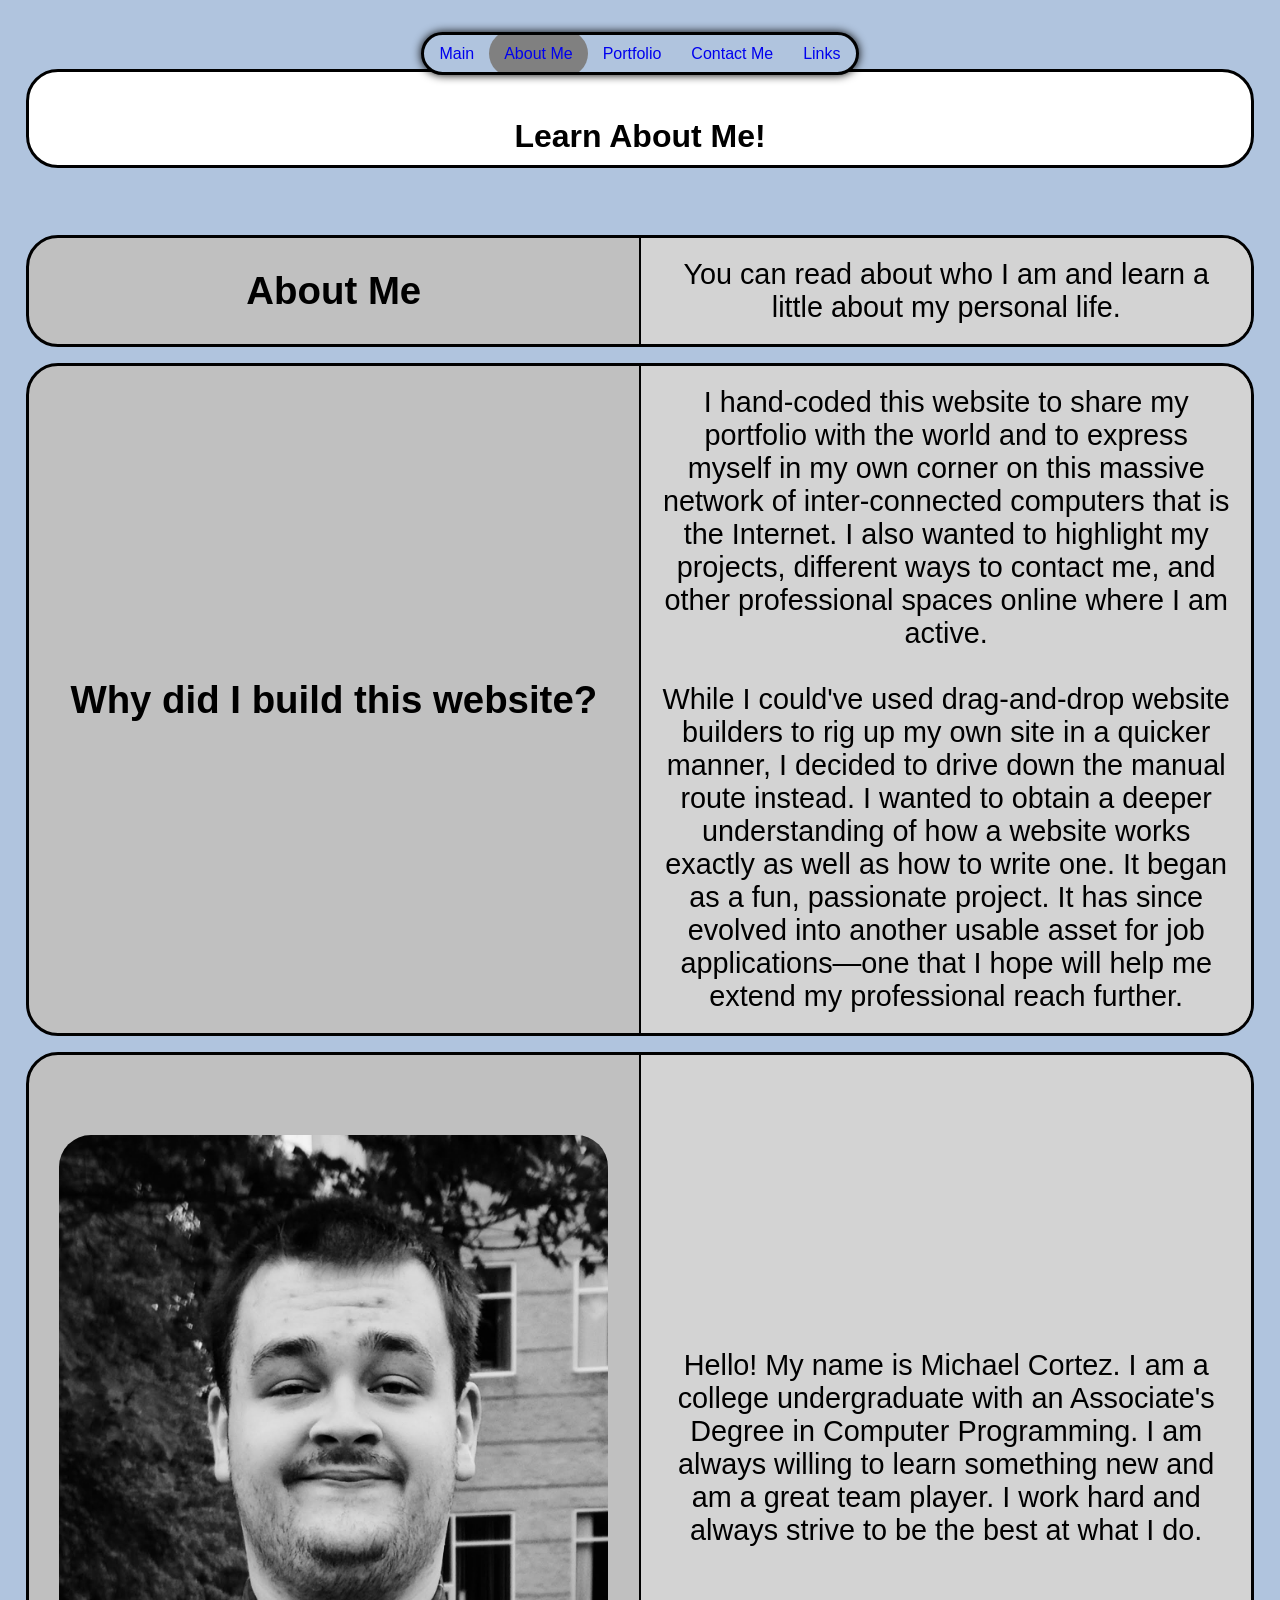
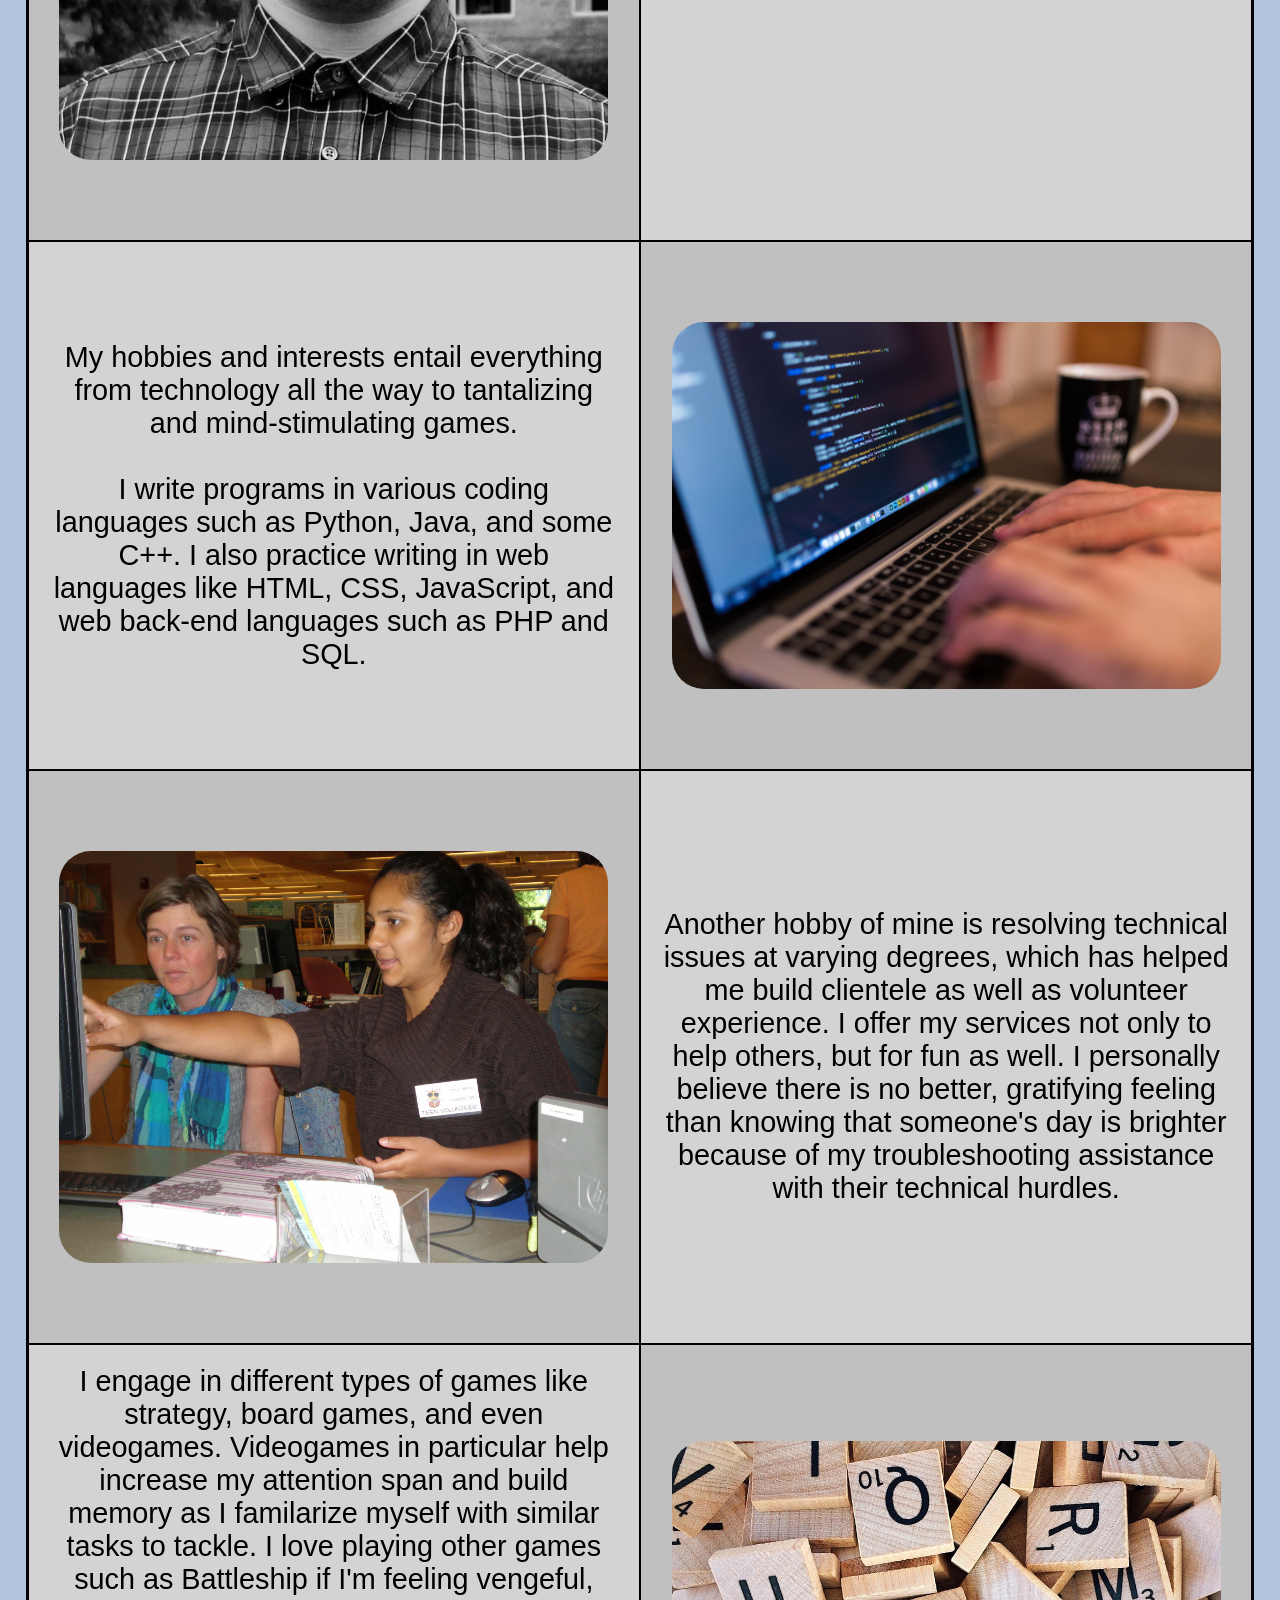
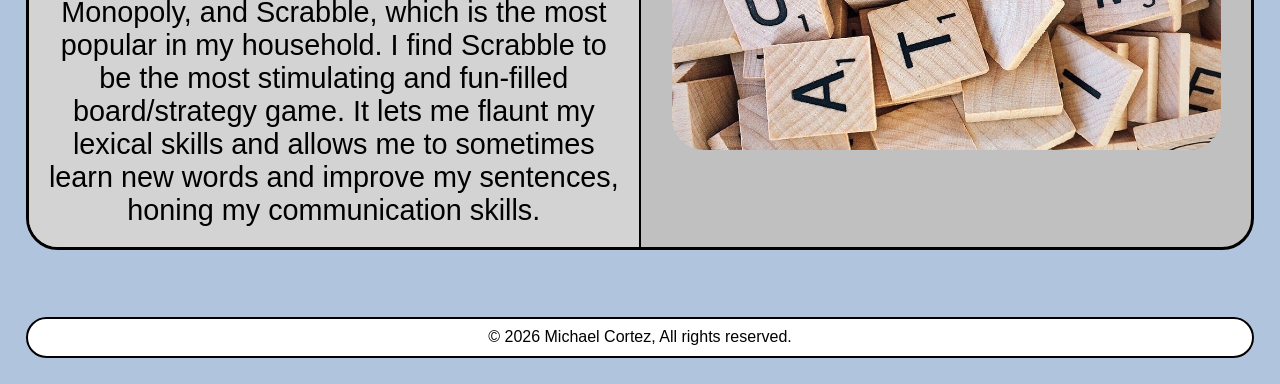
==== commit d7df3c1e: "There was a file path error found in each HTML file due to a rename in the parent folder of the main" ====
--- a/about_me.html
+++ b/about_me.html
@@ -9,7 +9,7 @@
         <meta rel="canonical" href="https://michaeljcortez.com/about_me.html">
         <meta name="author" content="Michael Cortez">
         
-        <link rel="stylesheet" href="./stylesheet/style.css" type="text/css">
+        <link rel="stylesheet" href="./stylesheets/style.css" type="text/css">
 
         <title>Michael's Portfolio - About Me</title>
     </head>
--- a/stylesheets/style.css
+++ b/stylesheets/style.css
@@ -0,0 +1,801 @@
+/* Author: Michael Cortez
+   Filename: style.css
+   Last edited: Sept. 13 2026
+   ---------------------------------------------------------------
+   This is where the "beautifulization" of my website takes place. */
+
+/* Global reset. */
+* { margin: 0; padding: 0; }
+/* Reusable variables. */
+:root {
+    /* Border configs. */
+    --borderStyle: solid;
+    --borderRightStyle: none solid none none;
+    --borderLeftStyle: none none none solid;
+    --borderWidth: 0.2em;
+    --borderColor: black;
+    --borderRadius: 2em;
+    /* Body configs. */
+    --bodyBackgroundColor: lightsteelblue;
+    --bodyFontFamily: Verdana, Geneva, Tahoma, sans-serif;
+    /* Header configs. */
+    --headerBorderStyle: solid;
+    --headerBorderWidth: 0.2rem;
+    --headerBorderColor: black;
+    /* Box configs. */
+    --boxPadding: 0.6em;
+    /* Image configs. */
+    --imageBorderStyle: solid;
+    --imageBorderWidth: 3px;
+    --imageBorderColor: black;
+    --imageBorderRadius: 2em;
+    /* Paragraph boxes configs. */
+    --paragraphBoxBorderStyle: solid;
+    --paragraphBoxBorderWidth: 0.11em;
+    --paragraphBoxBorderColor: black;
+    --paragraphBoxBorderRadius: 0.7em;
+    --paragraphMarginConfig: 0.25em;
+    /* Question and paragraph header wrapper configs. */
+    --qpHeaderWrapperBorderStyle: solid;
+    --qpHeaderWrapperBorderWidth: 0.13em;
+    --qpHeaderWrapperBorderColor: black;
+    --qpHeaderWrapperBorderRadius: 0.9em;
+    /* Other configs. */
+    --hoverOpacity: 50%;
+    --margin: 0.25em;
+}
+
+/* CHAPTER ONE: 
+   Base styles. */
+/* While these are the base styles, they are firstly written for mobile screens, making this a mobile-first approach. */
+
+/* ---Repeated classes.--- */
+body {
+    background-color: var(--bodyBackgroundColor);
+    font-family: Verdana, Geneva, Tahoma, sans-serif;
+    min-height: 100dvh; /* Expands the height of each webpage to the full height of each screen no matter what resolution. */
+}
+/* Header - The header that's on the top of every webpage. */
+header {
+    background-color: white;
+    border-style: var(--headerBorderStyle);
+    border-width: var(--headerBorderWidth);
+    border-color: var(--headerBorderColor);
+    border-radius: var(--borderRadius);
+    padding: var(--boxPadding);
+    text-align: center;
+    margin: 2%;
+    font-size: 1em;
+}
+main { padding: 2%; flex-grow: 1; /* Lets the main content on each webpage grow and take up all the space on the screen no matter the zoom level. */ }
+/* Default button config(s). */
+button {
+    display: block; /* Allows for better customization; inline elements are not easily customizable. */
+    position: relative; /* "Unlocks" the button from its position. */
+    background-color: black;
+    border-radius: 0.6em;
+    padding: 0.6em;
+    margin: 5px;
+    color: white;
+    font-size: 1.2rem;
+    justify-self: center;
+    cursor: pointer;
+}
+button:hover { opacity: var(--hoverOpacity); }
+/* Hamburger menu. */
+.hamburger {
+    display: flex;
+    flex-direction: column;
+    gap: 6px;
+    position: fixed;
+    top: 0;
+    z-index: 9999; /* The Z-Index property helps the element overlap every other element on the webpage. */
+    cursor: pointer;
+    margin-top: 1rem;
+    margin-left: 1rem;
+    height: 5em;
+    width: 5em;
+    border-radius: 25%;
+    border-color: gray;
+    border-style: var(--borderStyle);
+    background-color: gray;
+    justify-content: center;
+    justify-self: left;
+    align-items: center;
+    transform: translateY(2em);
+}
+.hamburger:focus { opacity: 60%; }
+.hamburger .line {
+    width: 90%;
+    height: 5px;
+    border-radius: 2px;
+    background-color: black;
+}
+.hb-links-wrapper {
+    display: none;
+    position: fixed;
+    top: 0;
+    z-index: 9999;
+    width: fit-content;
+    max-height: 80vh;
+    border-style: var(--borderStyle);
+    border-width: var(--borderWidth);
+    border-color: var(--borderColor);
+    border-radius: var(--borderRadius);
+    margin-top: 4rem;
+    background-color: lightskyblue;
+
+    flex-direction: column;
+    justify-content: space-evenly;
+    list-style: none;
+    padding: 10px;
+    gap: 10px;
+    transform: translateX(3em);
+    overflow-y: auto; /* This allows for scrolling when content overflows. */
+}
+.hb-links-wrapper li { margin: 10px; }
+.hb-links-wrapper a {
+    text-decoration: none;
+    font-size: 20px;
+    padding: 10px;
+    border-width: 0.1em;
+    border-style: var(--borderStyle);
+    border-color: var(--borderColor);
+    border-radius: var(--borderRadius);
+    background-color: lightseagreen;
+    color: azure;
+}
+/* Nav links. */
+.nav-links { list-style: none; display: none; }
+/* Semantic section wrappers. */
+section {
+    border-style: var(--borderStyle);
+    border-width: var(--borderWidth);
+    border-color: var(--borderColor);
+    border-radius: var(--borderRadius);
+    background-color: silver;
+    margin-top: 1em;
+    margin-bottom: 1em;
+    padding: 0.5em; /* 0.5em times 16 is equal to 8 pixel units. */
+    padding-top: 0.8em;
+    padding-bottom: 0.8em;
+    
+    overflow: hidden;
+    display: flex;
+    flex-direction: column;
+    align-items: center;
+}
+/* Paragraph boxes. */
+.paragraph-box {
+    background-color: lightgray;
+    overflow: hidden;
+    padding: var(--boxPadding);
+    font-size: 1.5rem;
+    text-align: center;
+    margin: var(--paragraphMarginConfig);
+    border-radius: var(--paragraphBoxBorderRadius);
+    border-style: var(--paragraphBoxBorderStyle);
+    border-width: var(--paragraphBoxBorderWidth);
+    border-color: var(--paragraphBoxBorderColor);
+    width: fit-content;
+    hyphens: auto; /* Helps hyphenate words that may be longer than the container allows. */
+}
+/* Question and paragraph header wrapper. */
+.qpHeaderWrapper {
+    background-color: lightgray;
+    border-style: var(--qpHeaderWrapperBorderStyle);
+    border-width: var(--qpHeaderWrapperBorderWidth);
+    border-color: var(--qpHeaderWrapperBorderColor);
+    border-radius: var(--qpHeaderWrapperBorderRadius);
+    padding: var(--boxPadding);
+    margin: var(--margin);
+    justify-self: center;
+    align-self: center;
+}
+/* Question and paragraph header. */
+.questionAndParagraph-header {
+    width: fit-content;
+    padding: var(--boxPadding);
+    font-size: 1.2em;
+    text-align: center;
+}
+/* Image wrapper. */
+.imageWrapper {
+    border-style: var(--imageBorderStyle);
+    border-width: var(--imageBorderWidth);
+    border-color: var(--imageBorderColor);
+    border-radius: var(--imageBorderRadius);
+
+    display: flex;
+    height: 100%;
+    width: 95%;
+    overflow: hidden;
+    margin: auto;
+}
+/* "Logoed" buttons. */
+.logoButton {
+    border-radius: 50px;
+    height: 5em;
+    width: 90%;
+    text-decoration: none;
+    overflow: hidden;
+    background-color: white;
+    justify-self: center;
+    justify-content: center;
+    align-content: center;
+}
+/* Default list style for dropdown menus. */
+details > summary { list-style: none; }
+/* Dropdown menu wrapper. */
+.dropdownWrapper {
+    border-style: var(--borderStyle);
+    border-color: var(--borderColor);
+    border-width: var(--borderWidth);
+    border-radius: var(--borderRadius);
+    width: 90%;
+    padding: 0.2em;
+    list-style-type: none;
+    justify-self: center;
+    text-align: center;
+    overflow: hidden;
+    margin: 5px;
+}
+/* Blockquotes. */
+blockquote {
+    border-style: var(--borderStyle);
+    border-color: var(--borderColor);
+    border-width: var(--borderWidth);
+    border-radius: var(--borderRadius);
+    padding: var(--boxPadding);
+    background-color: aliceblue;
+    font-size: 1.7rem;
+    width: auto;
+    text-align: center;
+    align-self: center;
+}
+/* The footer. */
+footer {
+    background-color: white;
+    border-style: solid;
+    border-width: 2px;
+    border-color: black;
+    border-radius: 25px 25px 25px 25px;
+    padding: var(--boxPadding);
+    text-align: center;
+    margin: 2%;
+}
+
+/* ---Index attribute properties.--- */
+/* Pictures. */
+.gradSelfie, .portfolioPic, .contactMePic, .professionalSpaces {
+    height: auto;
+    width: 100%;
+    object-fit: cover;
+}
+
+/* ---About Me attribute properties.--- */
+/* Professional "selfie" and hobbies & interests picture. */
+.proSelfie, .computerProgrammingPic, .volunteeringTechHelpPic, .scrabbleTilesPic {
+    height: auto;
+    width: 100%;
+    object-fit: cover; /* The cover value helps "fit within" or "fill up" the entire parent image wrapper. */
+}
+
+/* ---Portfolio attribute porperties.--- */
+/* Card containers. */
+#downtimeProjectsCard, #schoolProjectsCard, #portfolioProjectCard {
+    padding: 10px;
+    max-width: 100%;
+    height: auto;
+    overflow: hidden;
+    justify-self: center;
+}
+/* Repository cards. */
+.repositoryCard {
+    display: flex;
+    flex-direction: column;
+    border-style: var(--borderStyle);
+    border-color: var(--borderColor);
+    border-width: 0.125em;
+    border-radius: 15px;
+    width: 85%;
+    margin-top: 20px;
+    padding: var(--boxPadding);
+    align-items: center;
+    justify-content: center;
+    justify-self: center;
+}
+.repositoryCard > .paragraph-box { max-height: 300px; overflow-y: auto; }
+/* Coding projects image. */
+.codingProjectImage {
+    height: 100%;
+    width: 100%;
+    object-fit: cover;
+}
+
+/* ---Testimonials attribute properties.--- */
+/**/
+
+/* ---Contact Me attribute properties.--- */
+/* Mail boxes and rotary telephone images.*/
+.contactFormMailImage, .rotaryTelephoneImage {
+    height: auto;
+    width: 100%;
+    object-fit: cover;
+}
+
+/* ---Links attribute properties.--- */
+/* LinkedIn logo and its logo button; GitHub logo and its logo button. */
+.linkedInLogo, .gitHubLogo {
+    height: auto;
+    width: 100%;
+    object-fit: fill;
+    transform: scale(102%);
+}
+.linkedInLogoButton, .gitHubLogoButton {
+    width: 100%;
+    height: 100%;
+    object-fit: cover;
+    transform: scale(80%);
+}
+
+/* ---Contact Form attribute properties.--- */
+/* Contact form. */
+.contactForm {
+    background-color: lightgray;
+    padding: var(--boxPadding);
+    border-style: var(--borderStyle);
+    border-width: var(--borderWidth);
+    border-color: var(--borderColor);
+    border-radius: var(--paragraphBoxBorderRadius); /* Using the paragraph box border radius here to make the form shape uniform to the rest of the webpage. */
+
+    display: flex;
+    flex-wrap: wrap;
+    flex-direction: column;
+
+    align-items: center;
+    width: 95%;
+    margin: inherit;
+    overflow: hidden;
+    box-sizing: border-box;
+    font-size: 1.2em;
+}
+.contactForm label, .contactForm input, .contactForm textArea, .contactForm button, .contactForm select {
+    width: 80%;
+}
+.contactForm textArea { max-width: 100%; box-sizing: border-box; }
+/* Form fields. */
+#formName, #formEmail, #formPhone, #formURL, #formMessage, #reason {
+    border-style: var(--borderStyle);
+    border-width: var(--borderWidth);
+    border-color: var(--borderColor);
+    border-radius: var(--borderRadius);
+    margin: var(--margin);
+    padding: var(--boxPadding);
+
+    overflow: hidden;
+}
+/* Customizes what happens when an input field is selected. */
+#formName:focus, #formEmail:focus, #formPhone:focus, #formURL:focus, #formMessage:focus, #reason:focus {
+    outline: none; /* Removes the default yellow outline upon interaction. */
+    border-color: darkblue;
+}
+/* Submit button. */
+#submitFormButton { border-radius: var(--borderRadius); }
+
+/* CHAPTER TWO:
+   Responsive design configurations. */
+/* -----Breakpoint for tablet screens.----- */
+@media screen and (min-width: 768px) {
+    /* ---Repeated classes.--- */
+    /* Hamburger links wrapper. */
+    .hb-links-wrapper {
+        display: none;
+        flex-direction: row;
+        flex-wrap: wrap;
+        transform: translateX(2.5em);
+    }
+    /* Top section of each webpage describing what it is about. */
+    .webpage-info-section, .otherInfoWrapper {
+        padding: 0;
+        flex-direction: row;
+        flex-wrap: nowrap;
+    }
+    /* Paragraph headers and their internal paragraphs. */
+    .paragraph-header { padding: var(--boxPadding); margin: var(--margin); }
+    .paragraph-header p { align-self: center;}
+    /* Inner wrappers with curved edges on the left and right sides. */
+    .left-sided-wrapper {
+        border-top-right-radius: 0px;
+        border-bottom-right-radius: 0px;
+        border-top-style: none;
+        border-bottom-style: none;
+        border-left-style: none;
+        
+        width: 50%;
+        padding: var(--boxPadding);
+        margin: 0px 0px 0px 0px;
+
+        text-align: center;
+    }
+    .right-sided-wrapper {
+        border-top-style: none;
+        border-bottom-style: none;
+        border-right-style: none;
+        border-top-left-radius: 0px;
+        border-bottom-left-radius: 0px;
+
+        width: 50%;
+        padding: var(--boxPadding);
+        margin: 0px 0px 0px 0px;
+
+        text-align: center;
+    }
+    /* Section wrapper. */
+    section { padding: 0; }
+    /* Paragraph boxes. */
+    .paragraph-box { font-size: 1.6em; padding: 15px; }
+    /* Question and paragraph headers. */
+    .questionAndParagraph-header { font-size: 1.5em; }
+    /* Question and paragraph header wrappers. */
+    .qpHeaderWrapper { border-style: none; }
+    /* Image wrapper. */
+    .imageWrapper { border-style: none; }
+    /* Dropdowns. */
+    .dropdownWrapper { padding: var(--boxPadding); }
+    /* Quadrants. */
+    .q1 { grid-area: q1; }
+    .q2 { grid-area: q2; }
+    .q3 { grid-area: q3; }
+    .q4 { grid-area: q4; }
+    .q5 { grid-area: q5; }
+    .q6 { grid-area: q6; }
+    .q7 { grid-area: q7; }
+    .q8 { grid-area: q8; }
+    .q1, .q2, .q3, .q4, .q5, .q6, .q7, .q8 {
+        display: flex;
+        border-style: var(--borderStyle);
+        border-color: var(--borderColor);
+        border-width: 1.5px;
+        border-radius: 0;
+        width: 100%;
+        height: 100%;
+        box-sizing: border-box; /* This property and value forces the content to stay inside the container's border and not spill outside of it. */
+        flex-direction: column;
+        justify-content: center;
+        align-items: center;
+        margin: 0;
+        overflow: hidden;
+    }
+    /* Grids. */
+    .upperGrid, .indexGrid, .aboutMeGrid, .portfolioGrid, .contactMeGrid, .linksGrid {
+        display: grid;
+        overflow: hidden;
+        grid-template-rows: auto;
+    }
+    /* Upper grids. */
+    .upperGrid { grid-template-areas: "q1 q2"; grid-template-columns: repeat(2, 1fr); }
+    .upperGrid > .q1 { border-top-style: none; border-left-style: none; border-bottom-style: none; }
+    .upperGrid > .q2 { border-top-style: none; border-right-style: none; border-bottom-style: none; }
+
+    /* ---Index attribute properties.--- */
+    /* Index grid (2x6). */
+    .indexGrid {
+        grid-template-areas:
+        "q1 q2"
+        "q4 q3"
+        "q5 q6";
+        grid-template-columns: repeat(2, 1fr);
+    }
+    .indexGrid > .q1 { border-left-style: none; border-top-style: none; }
+    .indexGrid > .q2 { border-top-style: none; border-right-style: none; }
+    .indexGrid > .q3 { border-right-style: none; }
+    .indexGrid > .q4 { border-left-style: none; }
+    .indexGrid > .q5 { border-bottom-style: none; border-left-style: none; }
+    .indexGrid > .q6 { border-bottom-style: none; border-right-style: none; }
+    /* Images. */
+    .gradSelfie, .portfolioPic, .contactMePic, .professionalSpaces {
+        width: 90%;
+        margin: 5em;
+        border-radius: var(--imageBorderRadius);
+    }
+
+    /* ---About Me attribute properties.--- */
+    /* About me grid. (2x8). */
+    .aboutMeGrid {
+        grid-template-areas:
+        "q1 q2"
+        "q4 q3"
+        "q5 q6"
+        "q8 q7";
+        grid-template-columns: repeat(2, 1fr);
+    }
+    .aboutMeGrid > .paragraph-box {
+        width: 100%;
+        box-sizing: border-box;
+    }
+    .aboutMeGrid > .q1 { border-left-style: none; border-top-style: none; }
+    .aboutMeGrid > .q2 { border-top-style: none; border-right-style: none; }
+    .aboutMeGrid > .q3, .aboutMeGrid > .q6 { border-right-style: none; }
+    .aboutMeGrid > .q4, .aboutMeGrid > .q5 { border-left-style: none; }
+    .aboutMeGrid > .q7 { border-right-style: none; border-bottom-style: none; }
+    .aboutMeGrid > .q8 { border-left-style: none; border-bottom-style: none; }
+    /* Images. */
+    .proSelfie, .computerProgrammingPic, .volunteeringTechHelpPic, .scrabbleTilesPic {
+        width: 90%;
+        margin: 5em;
+        border-radius: var(--imageBorderRadius);
+    }
+
+    /* ---Portfolio attribute properties.--- */
+    /* Portfolio grid. */
+    .portfolioGrid {
+        grid-template-areas:
+        "q1 q2";
+        grid-template-columns: repeat(2, 1fr);
+    }
+    .portfolioGrid > .q1 { border-left-style: none; border-top-style: none; border-bottom-style: none; }
+    .portfolioGrid > .q2 { border-right-style: none; border-top-style: none; border-bottom-style: none; }
+    /* Card containers. */
+    #downtimeProjectsCard, #schoolProjectsCard, #portfolioProjectCard {
+        display: flex;
+        flex-direction: row;
+        gap: 1em;
+        overflow-x: auto;
+        max-width: 100%;
+        padding: 0.5em;
+        box-sizing: border-box;
+    }
+    /* The repo cards themselves. */
+    .repositoryCard {
+        display: flex;
+        flex-direction: column;
+        flex: 0 0 280px;
+        margin-top: 10px;
+    }
+    .repositoryCard > .imageWrapper { max-height: 200px; }
+    /* Coding projects image. */
+    .codingProjectImage {
+        height: auto;
+        width: 100%;
+        object-fit: cover;
+    }
+
+    /* ---Testimonials attribute properties.--- */
+    /**/
+
+    /* ---Contact Me attribute properties.--- */
+    /* Contact Me grid. (2x2). */
+    .contactMeGrid {
+        grid-template-areas:
+        "q1 q2"
+        "q4 q3";
+        grid-template-columns: repeat(2, 1fr);
+    }
+    .contactMeGrid > .q1 { border-left-style: none; border-top-style: none; }
+    .contactMeGrid > .q2 { border-top-style: none; border-right-style: none; }
+    .contactMeGrid > .q3 { border-right-style: none; border-bottom-style: none; }
+    .contactMeGrid > .q4 { border-bottom-style: none; border-left-style: none; }
+    /* Images. */
+    .contactFormMailImage, .rotaryTelephoneImage {
+        width: 90%;
+        border-radius: var(--imageBorderRadius);
+    }
+
+    /* ---Links attribute properties.--- */
+    /* Links grid. (2x2). */
+    .linksGrid {
+        grid-template-areas:
+        "q1 q2"
+        "q4 q3";
+        grid-template-columns: repeat(2, 1fr);
+    }
+    .linksGrid > .q1 { border-left-style: none; border-top-style: none; }
+    .linksGrid > .q2 { border-top-style: none; border-right-style: none; }
+    .linksGrid > .q3 { border-right-style: none; border-bottom-style: none; }
+    .linksGrid > .q4 { border-bottom-style: none; border-left-style: none; }
+    /* Images. */
+    .linkedInLogo, .gitHubLogo {
+        width: 90%;
+        border-radius: var(--imageBorderRadius);
+    }
+    .linkedInLogoButton, .gitHubLogoButton { transform: scale(70%); }
+
+    /* ---Contact Form attribute properties.--- */
+    /* Contact form. */
+    .contactForm {
+        display: flex;
+        flex-direction: row;
+        justify-content: center;
+        align-items: center;
+    }
+    /* Form fields. */
+    .contactForm label, .contactForm input, .contactForm textArea, .contactForm button, .contactForm select { 
+        width: 70%;
+    }
+}
+
+/* -----Breakpoint for standard-sized desktops.----- */
+@media screen and (min-width: 1024px) {
+    /* ---Repeated classes.--- */
+    /* A Links that currently matches the open one. */
+    a.active {
+        background: gray;
+        border-radius: var(--borderRadius);
+        padding: var(--boxPadding);
+    }
+    /* Hamburger menu and its wrapper. */
+    .hamburger, .hb-links-wrapper { display: none; }
+    /* The top navigation bar. */
+    .top_nav_bar {
+        border-style: var(--borderStyle);
+        border-width: var(--borderWidth);
+        border-color: var(--borderColor);
+        border-radius: 50px;
+        background: lightsteelblue;
+
+        display: flex; /* Activates Flexbox. */
+        flex-wrap: wrap; /* Allows links to wrap down into another line when webpage is zoomed in. */
+
+        justify-content: space-evenly; /* Spaces out the links within the nav bar. */
+        list-style: none;
+        position: sticky; /* "Sticks" the nav bar out to remain visible while scrolling. */
+        top: 0; /* Needed for "unlocking" the stickiness and standing out in front of other elements throughout scrolling. */
+        z-index: 9999;
+        
+        box-shadow: 0px 0px 10px 0px black; /* Adds a shadow around the border of the nav bar. */
+        width: fit-content; /* Ensures the nav bar only takes up the same amount of space as its content. */
+        align-items: center; /* Centers the links within the nav bar in the center of the y-axis POV. */
+        margin-left: auto; /* Pushes the nav bar to the center away from the left margin. */
+        margin-right: auto; /* Pushes the nav bar to the center away from the right margin. */
+        margin-bottom: 5px; /* "Pushes" elements below the nav bar downward, basically increasing the margin outside the nav bar. */
+        transform: translateY(2em); /* Moves the nav bar 25 pixels downward (Negative values move the nav bar upward). */
+        overflow: hidden; /* Hides the portion of the active link's shape that spills outside of the nav bar. */
+        padding: var(--boxPadding);
+        padding-left: 0;
+        padding-right: 0;
+    }
+    .top_nav_bar a {
+        text-decoration: none;
+        cursor: pointer;
+        padding: 15px; /* This padding config creates a specific amount of internal space between the links and the nav bar. */
+    }
+    .top_nav_bar a:hover { opacity: 60%; }
+    /* Nav links. */
+    .nav-links { list-style: none; display: flex; }
+    /* Header - The header that's on the top of every webpage. */
+    header { border-width: var(--borderWidth); }
+    /* Paragraph boxes. */
+    .paragraph-box { font-size: 1.8em; padding: 20px; }
+    /* Question and paragraph headers. */
+    .questionAndParagraph-header { font-size: 1.6em; }
+    /* Configuring what happens when the mouse hovers over the dropdowns. */
+    .dropdownWrapper > summary:hover { cursor: pointer; opacity: 70%; }
+
+    /* ---Index attribute properties.--- */
+    /**/
+
+    /* ---About Me attribute properties.--- */
+    /**/
+
+    /* ---Portfolio attribute porperties.--- */
+    /**/
+
+    /* ---Testimonials attribute properties.--- */
+    /**/
+
+    /* ---Contact Me attribute properties.--- */ 
+    /**/
+
+    /* ---Links attribute properties.--- */
+    /* Logo buttons. */
+    .linkedInLogoButton, .gitHubLogoButton { object-fit: contain; transform: scale(200%); }
+
+    /* ---Contact Form attribute properties.--- */
+    /* Form fields. */
+    .contactForm label, .contactForm input, .contactForm textArea, .contactForm button, .contactForm select { 
+        width: 60%;
+    }
+}
+
+/* -----Breakpoint for 1440p screens.----- */
+@media screen and (min-width: 1440px) {
+    /* ---Repeated classes.--- */
+    /* Header. */
+    header { font-size: 2em; }
+    /* Question and paragraph headers. */
+    .questionAndParagraph-header { font-size: 1.8em; }
+    /* Paragraph boxes. */
+    .paragraph-box { font-size: 2em; padding: 30px; }
+    /* Top navigation bar. */
+    .top_nav_bar {
+        border-width: 0.15em; /* Changing the border width of the nav bar because it is intended to look nearly the same in appearance if not identical compared to other resolutions. */
+        zoom: 150%; /* Using the non-standard zoom property instead of transform's scale() method because zoom magnifies the nav bar while retaining its placement, which was my goal. */
+    }
+    /* Section wrappers. */
+    section { border-width: 0.3em; }
+    /* Buttons. */
+    button { font-size: 0.8em; }
+    /* The footer. */
+    footer { font-size: 1.8em; }
+    /* Quadrants. */
+    .q1, .q2, .q3, .q4, .q5, .q6, .q7, .q8 { border-width: 0.1em; }
+
+    /* ---Index attribute properties.--- */
+    /**/
+
+    /* ---About Me attribute properties.--- */
+    /**/
+
+    /* ---Portfolio attribute properties.--- */
+    /**/
+
+    /* ---Testimonials attribute properties.--- */
+    /**/
+
+    /* ---Contact Me attribute properties.--- */
+    /**/
+
+    /* ---Links attribute properties.--- */
+    /* Images. */
+    .linkedInLogo, .gitHubLogo { transform: scale(90%); }
+
+    /* ---Contact Form attribute properties.--- */
+    /* Form fields. */
+    .contactForm label, .contactForm input, .contactForm textArea, .contactForm button, .contactForm select { 
+        font-size: 1.4em;
+        width: 70%;
+    }
+}
+
+/* -----Breakpoint for 4K screens and larger.----- */
+@media screen and (min-width: 2560px) {
+    /* ---Repeated classes.--- */
+    /* Top navigation bar. */
+    .top_nav_bar { zoom: 250%; }
+    /* Header. */
+    header { font-size: 2.5em; }
+    /* Question and paragraph headers. */
+    .questionAndParagraph-header { font-size: 2em; }
+    /* Paragraph boxes. */
+    .paragraph-box { font-size: 3.5em; padding: 40px; }
+    /* Buttons. */
+    button { font-size: 1em; }
+    /* Section wrappers. */
+    section { border-width: 0.5em; }
+    /* Dropdown wrappers. */
+    .dropdownWrapper {
+        width: 90%;
+        padding: 0.5em;
+        font-size: 2em;
+    }
+    /* The footer. */
+    footer { font-size: 3rem; }
+
+    /* ---Index attribute properties.--- */
+    /**/
+
+    /* ---About Me attribute properties.--- */
+    /**/
+
+    /* ---Portfolio attribute properties.--- */
+    /* Repository card paragraph boxes (Font size adjusted for 4K resolution and up). */
+    .repositoryCard > .paragraph-box { font-size: 1.5em; }
+
+    /* ---Testimonials attribute properties.--- */
+    /**/
+
+    /* ---Contact Me attribute properties.--- */
+    /**/
+
+    /* ---Links attribute properties.--- */
+    /* Images. */
+    .linkedInLogo, .gitHubLogo { transform: scale(90%); }
+
+    /* ---Contact Form attribute properties.--- */
+    /* Form fields. */
+    .contactForm label, .contactForm input, .contactForm textArea, .contactForm button, .contactForm select { 
+        font-size: 1.6em;
+        width: 60%;
+    }
+}
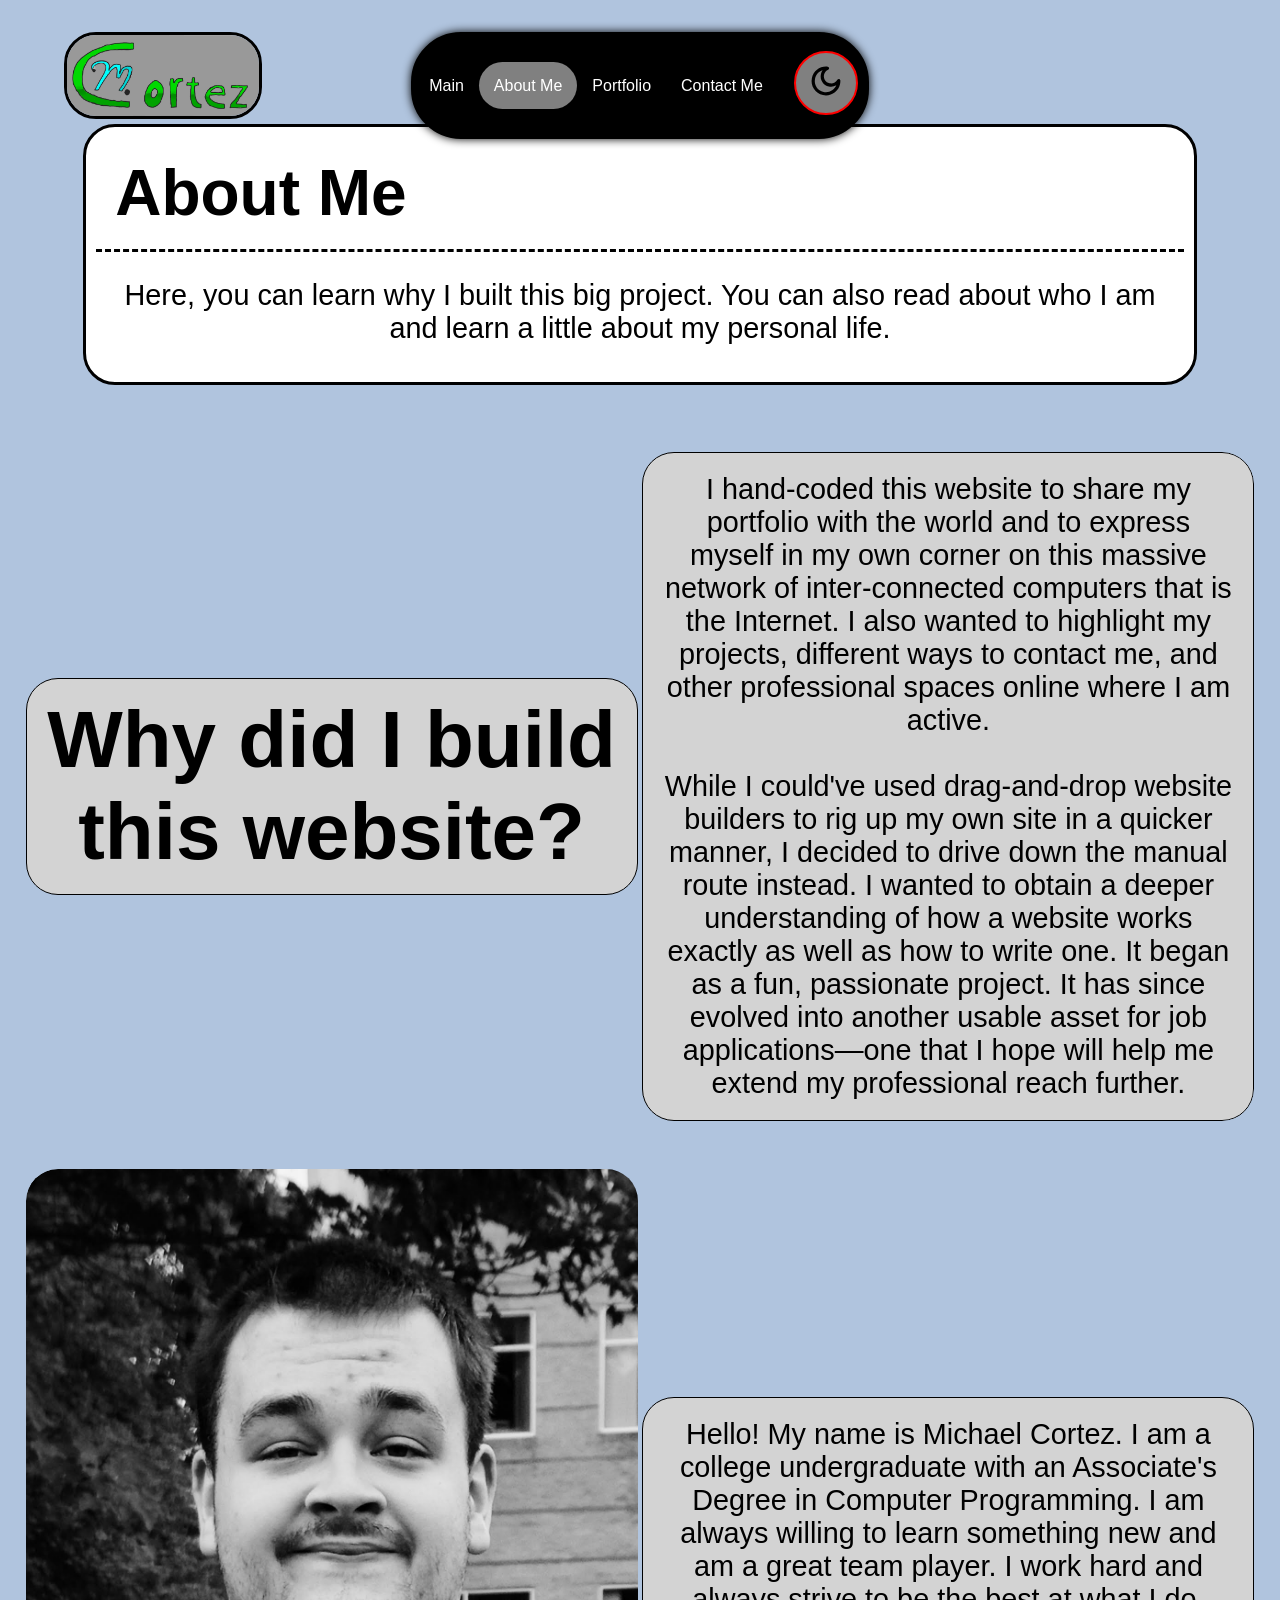
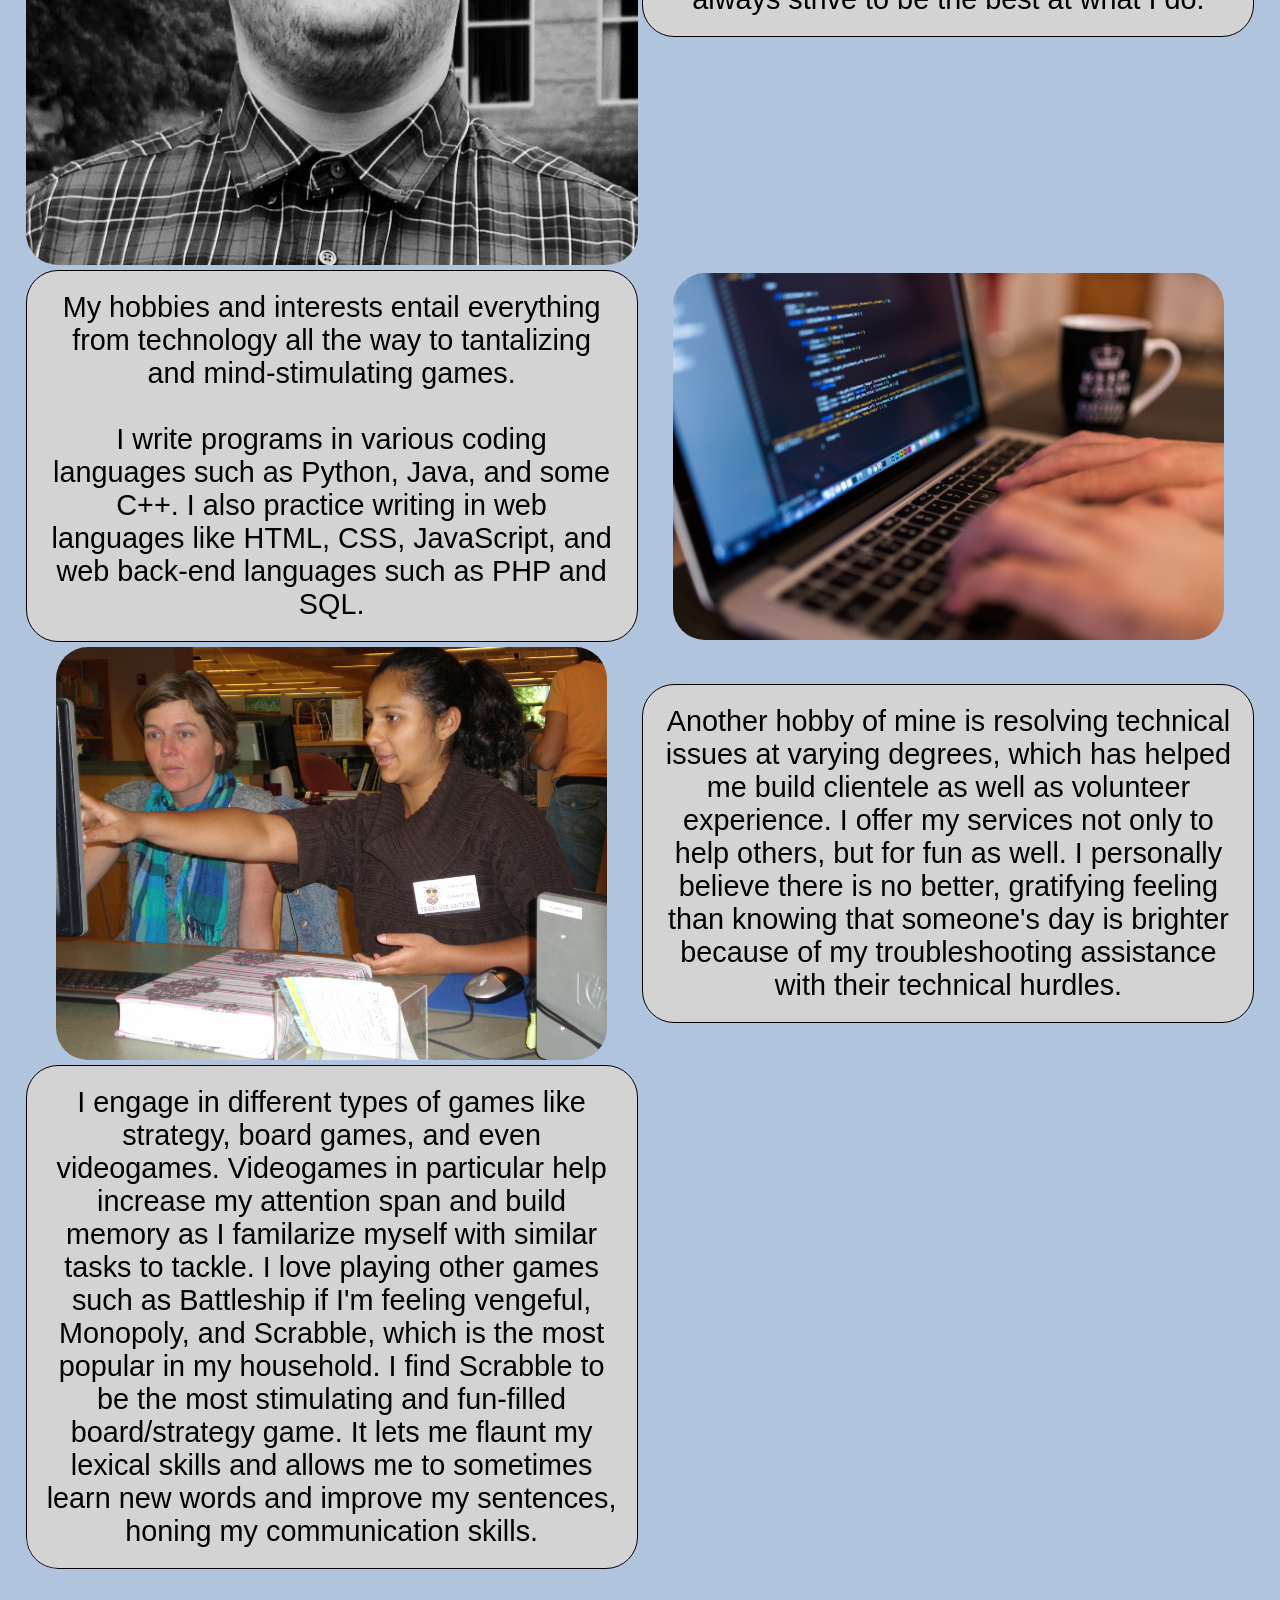
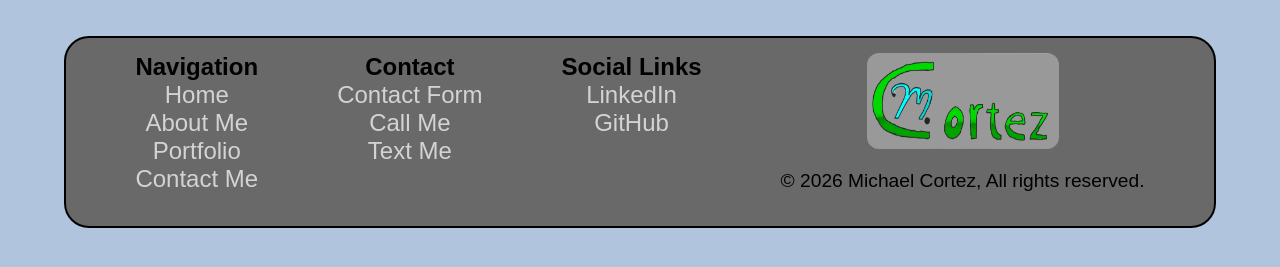
==== commit 61d3c87a: "This new version of this project includes a new website brand logo, native dark mode support, social" ====
--- a/about_me.html
+++ b/about_me.html
@@ -6,15 +6,25 @@
         <meta name="viewport" content="width=device-width, initial-scale=1.0">
         <meta name="description" content="In this part of my portfolio, you learn more about me.">
         <meta name="keywords" content="Michael, Portfolio, Projects, Links, Contact Me, About Me">
-        <meta rel="canonical" href="https://michaeljcortez.com/about_me.html">
         <meta name="author" content="Michael Cortez">
-        
+        <link rel="canonical" href="https://michaeljcortez.com/about_me.html">
+        <link rel="icon" type="image/x-icon" href="./images/websiteLogo/websiteLogoFavicon.jpeg">
         <link rel="stylesheet" href="./stylesheets/style.css" type="text/css">
-
+        <noscript>
+            <style>
+                /* Fallback style in case the JavaScript-powered animations is either disabled or is not functioning properly. */
+                .hidden {
+                    opacity: 1 !important;
+                }
+            </style>
+        </noscript>
         <title>Michael's Portfolio - About Me</title>
     </head>
 
     <body>
+        <div class="logoImageWrapper">
+            <img src="./images/websiteLogo/websiteLogoFull.jpeg" alt="Website logo." class="websiteLogoFullImageAtTop">
+        </div>
         <nav class="top_nav_bar">
             <button class="hamburger" id="hamburger" type="button" onclick="hamburger()" aria-expanded="false" aria-controls="hb-links-wrapper">
                 <span class="line"></span>
@@ -26,42 +36,34 @@
                     <li><a href="index.html">Main</a></li>
                     <li><a href="about_me.html">About Me</a></li>
                     <li><a href="portfolio.html">Portfolio</a></li>
-                    <li style="display: none;"><a href="#">UNDEFINED</a></li>
                     <li><a href="contact_me.html">Contact Me</a></li>
-                    <li><a href="links.html">Links</a></li>
                 </ul>
             </div>
 
-            <ul class="nav-links">
+            <ul class="nav-links" id="nav-links">
                 <li><a href="index.html">Main</a></li>
                 <li><a href="about_me.html" class="active">About Me</a></li>
                 <li><a href="portfolio.html">Portfolio</a></li>
-                <li style="display: none;"><a href="#">UNDEFINED</a></li>
                 <li><a href="contact_me.html">Contact Me</a></li>
-                <li><a href="links.html">Links</a></li>
             </ul>
         </nav>
-        <header>
-            <h1><br>Learn About Me!</h1>
+        <header class="webpageInfo">
+            <div class="titleHeader">
+                <h1>About Me</h1>
+            </div>
+            <div class="paragraph-box" style="background: none;">
+                <p>
+                    Here, you can learn why I built this big project. You can also read about who I am and learn a little about my personal life.
+                </p>
+            </div>
         </header>
 
         <main>
             <section class="upperGrid">
-                <div class="questionAndParagraph-header left-sided-wrapper q1">
-                    <h2>About Me</h2>
+                <div class="questionAndParagraph-header qpHeaderWrapper q1 hidden">
+                    <h2 style="font-size: 5rem; word-wrap: break-word;">Why did I build this website?</h2>
                 </div>
-                <div class="paragraph-box right-sided-wrapper q2">
-                    <p>
-                        You can read about who I am and learn a little about my personal life.
-                    </p>
-                </div>
-            </section>
-
-            <section class="upperGrid">
-                <div class="questionAndParagraph-header right-sided-wrapper q1">
-                    <h2>Why did I build this website?</h2>
-                </div>
-                <div class="paragraph-box left-sided-wrapper q2">
+                <div class="paragraph-box q2 hidden">
                     <p>
                         I hand-coded this website to share my portfolio with the world and to express 
                         myself in my own corner on this massive network of inter-connected computers 
@@ -78,11 +80,11 @@
             </section>
 
             <section class="aboutMeGrid">
-                <div class="imageWrapper q1">
+                <div class="imageWrapper q1 hidden">
                     <!-- This is where my professional looking image of myself will be. -->
-                    <img src="./images/selfies/scholarshipCeremonyPicture.jpg" class="proSelfie">
+                    <img src="./images/selfies/scholarshipCeremonyPicture.jpg" alt="Professional selfie taken at award ceremony." class="proSelfie">
                 </div>
-                <div class="paragraph-box q2">
+                <div class="paragraph-box q2 hidden">
                     <p>
                         Hello! My name is Michael Cortez. I am a college undergraduate with an Associate's Degree in Computer
                         Programming. I am always willing to learn something new and am a great team player. I work hard and
@@ -90,10 +92,10 @@
                     </p>
                 </div>
 
-                <div class="imageWrapper q3">
-                    <img src="./images/computerProgramming/ComputerProgrammer.jpg" class="computerProgrammingPic">
+                <div class="imageWrapper q3 hidden">
+                    <img src="./images/computerProgramming/ComputerProgrammer.jpg" alt="Person typing on a laptop, coding." class="computerProgrammingPic">
                 </div>
-                <div class="paragraph-box q4">
+                <div class="paragraph-box q4 hidden">
                     <p>
                         My hobbies and interests entail everything from technology all the way to 
                         tantalizing and mind-stimulating games.<br><br>I write programs in various
@@ -103,10 +105,10 @@
                     </p>
                 </div>
 
-                <div class="imageWrapper q5">
-                    <img src="./images/volunteeringComputerTroubleshooting/5137606183_3deea93177_k.jpg" class="volunteeringTechHelpPic">
+                <div class="imageWrapper q5 hidden">
+                    <img src="./images/volunteeringComputerTroubleshooting/5137606183_3deea93177_k.jpg" alt="A teenager volunteering as a technical consultant." class="volunteeringTechHelpPic">
                 </div>
-                <div class="paragraph-box q6">
+                <div class="paragraph-box q6 hidden">
                     <p>
                         Another hobby of mine is resolving technical issues at varying degrees, which 
                         has helped me build clientele as well as volunteer experience. I offer my 
@@ -116,10 +118,10 @@
                     </p>
                 </div>
 
-                <div class="imageWrapper q7">
-                    <img src="./images/scrabble/scrabble-game-letters-fa6123-1024.jpg" class="scrabbleTilesPic">
+                <div class="imageWrapper q7 hidden">
+                    <img src="./images/scrabble/scrabble-game-letters-fa6123-1024.jpg" alt="A pile of Scrabble tiles." class="scrabbleTilesPic">
                 </div>
-                <div class="paragraph-box q8">
+                <div class="paragraph-box q8 hidden">
                     <p>
                         I engage in different types of games like strategy, board games, and even 
                         videogames. Videogames in particular help increase my attention span and build 
@@ -134,14 +136,30 @@
             </section>
         </main>
 
-        <footer>
-            <span id="footer"></span>
+        <footer id="footer">
+            <noscript>
+                <h3 style="text-align: left;">JavaScript is currently disabled or is not functioning properly. Some content and features may be limited or not display correctly.</h3>
+                <ul style="list-style: none;">
+                    <li><a href="index.html">Home</a></li>
+                    <li><a href="about_me.html">About Me</a></li>
+                    <li><a href="portfolio.html">Portfolio</a></li>
+                    <li><a href="contact_me.html">Contact Me</a></li>
+                </ul>
+                <span style="display: inline-block; width: 100%; text-align: left;">&copy; 2026 Michael Cortez. All rights reserved.</span>
+            </noscript>
         </footer>
 
-        <!-- --JavaScript scripts for this webpage.-- -->
+        <!-- JavaScript scripts for this webpage. -->
         <!-- Updates the footer's last updated date. -->
-        <script type="text/javascript" src="./scripts/footer/footerContent.js" defer></script>
+        <script defer type="text/javascript" src="./scripts/footer/footerContent.js"></script>
         <!-- Enables the hamburger menu functionality.-->
-        <script type="text/javascript" src="./scripts/hamburger/hamburger.js" defer></script>
+        <script defer type="text/javascript" src="./scripts/hamburger/hamburger.js"></script>
+        <!-- Handles phone calls and texts. -->
+        <script defer type="text/javascript" src="./scripts/phone/phoneCall.js"></script>
+        <script defer type="text/javascript" src="./scripts/phone/phoneText.js"></script>
+        <!-- Injects dark mode functionality, a very much long awaited feature. -->
+        <script defer type="text/javascript" src="./scripts/darkMode/darkMode.js"></script>
+        <!-- Injects the new animations that reveal upward. -->
+        <script defer type="text/javascript" src="./scripts/animations/revealUp.js"></script>
     </body>
 </html>
--- a/stylesheets/style.css
+++ b/stylesheets/style.css
@@ -1,6 +1,6 @@
 /* Author: Michael Cortez
    Filename: style.css
-   Last edited: Sept. 13 2026
+   Last edited: Oct. 31 2026
    ---------------------------------------------------------------
    This is where the "beautifulization" of my website takes place. */
 
@@ -10,14 +10,11 @@
 :root {
     /* Border configs. */
     --borderStyle: solid;
-    --borderRightStyle: none solid none none;
-    --borderLeftStyle: none none none solid;
     --borderWidth: 0.2em;
     --borderColor: black;
     --borderRadius: 2em;
     /* Body configs. */
     --bodyBackgroundColor: lightsteelblue;
-    --bodyFontFamily: Verdana, Geneva, Tahoma, sans-serif;
     /* Header configs. */
     --headerBorderStyle: solid;
     --headerBorderWidth: 0.2rem;
@@ -30,11 +27,9 @@
     --imageBorderColor: black;
     --imageBorderRadius: 2em;
     /* Paragraph boxes configs. */
-    --paragraphBoxBorderStyle: solid;
-    --paragraphBoxBorderWidth: 0.11em;
-    --paragraphBoxBorderColor: black;
     --paragraphBoxBorderRadius: 0.7em;
     --paragraphMarginConfig: 0.25em;
+    --paragraphTextFontSize: 1em;
     /* Question and paragraph header wrapper configs. */
     --qpHeaderWrapperBorderStyle: solid;
     --qpHeaderWrapperBorderWidth: 0.13em;
@@ -48,13 +43,26 @@
 /* CHAPTER ONE: 
    Base styles. */
 /* While these are the base styles, they are firstly written for mobile screens, making this a mobile-first approach. */
-
-/* ---Repeated classes.--- */
+/* Accessibility motions and animations setting. */
+@media (prefers-reduced-motion: reduce) { html { scroll-behavior: auto; } .hidden { transition: none; } }
+/* Animations. */
+/* Hiding elements first before revealing them in their animations. */
+.hidden { opacity: 0; transition: all 2s; }
+/* Fade-in revealing animation. */
+.reveal-up { opacity: 1; }
+
+/* ---Main elements.--- */
+/* Ensures there is smooth scrolling throughout each webpage. Also includes an auto fallback for accessibility purposes. */
+html { scroll-behavior: smooth; }
 body {
+    display: grid;
+    min-height: 100vh; /* Minimum height in the current viewport size (100% of the current screen size). */
+    min-height: 100dvh; /* Modern device viewport height. */
+    grid-template-rows: auto 1fr auto; /* Header | Content area | Footer */
     background-color: var(--bodyBackgroundColor);
     font-family: Verdana, Geneva, Tahoma, sans-serif;
-    min-height: 100dvh; /* Expands the height of each webpage to the full height of each screen no matter what resolution. */
-}
+}
+body.darkMode { background-color: navy; }
 /* Header - The header that's on the top of every webpage. */
 header {
     background-color: white;
@@ -69,19 +77,25 @@
 }
 main { padding: 2%; flex-grow: 1; /* Lets the main content on each webpage grow and take up all the space on the screen no matter the zoom level. */ }
 /* Default button config(s). */
-button {
+button, .button {
     display: block; /* Allows for better customization; inline elements are not easily customizable. */
     position: relative; /* "Unlocks" the button from its position. */
     background-color: black;
-    border-radius: 0.6em;
+    border-style: var(--borderStyle);
+    border-width: 3px;
+    border-radius: 50px;
+    border-color: white;
     padding: 0.6em;
     margin: 5px;
     color: white;
-    font-size: 1.2rem;
+    font-size: clamp(0.8em, 1em, 1.5em);
+    text-decoration: none;
+    text-align: center;
     justify-self: center;
     cursor: pointer;
 }
-button:hover { opacity: var(--hoverOpacity); }
+.button:hover { opacity: var(--hoverOpacity); }
+.darkMode .button, .darkMode button { border-color: gray; background-color: bisque; color: black; }
 /* Hamburger menu. */
 .hamburger {
     display: flex;
@@ -132,6 +146,7 @@
     gap: 10px;
     transform: translateX(3em);
     overflow-y: auto; /* This allows for scrolling when content overflows. */
+    -webkit-overflow-scrolling: touch; /* While currently nonstandard, this line is aimed for rendering in older Apple browsers. */
 }
 .hb-links-wrapper li { margin: 10px; }
 .hb-links-wrapper a {
@@ -144,6 +159,14 @@
     border-radius: var(--borderRadius);
     background-color: lightseagreen;
     color: azure;
+}
+/* Dark mode button. */
+button.darkMode {
+    position: fixed !important;
+    top: 1rem;
+    right: 1rem;
+    margin-top: 2em;
+    z-index: 9999;
 }
 /* Nav links. */
 .nav-links { list-style: none; display: none; }
@@ -165,20 +188,54 @@
     flex-direction: column;
     align-items: center;
 }
+/* Website logo. */
+.logoImageWrapper {
+    display: flex;
+    justify-self: center;
+    align-self: center;
+    margin-top: 2em;
+    margin-bottom: 1em;
+    width: 80vw;
+    max-width: 1200px;
+    margin-left: auto;
+    margin-right: auto;
+    overflow: hidden;
+    border-style: var(--borderStyle);
+    border-color: var(--borderColor);
+    border-width: var(--borderWidth);
+    border-radius: var(--borderRadius);
+}
+.logoImageWrapper > .websiteLogoFullImageAtTop {
+    height: auto;
+    max-height: 20vh;
+    width: 100%;
+    object-fit: fill;
+}
+/* Webpage info boxes. */
+.webpageInfo {
+    display: flex;
+    flex-direction: column;
+    width: 85%;
+    align-self: center;
+    justify-self: center;
+}
+.darkMode .webpageInfo { background-color: blue; color: ivory; }
+.webpageInfo > .titleHeader {
+    text-align: left;
+    border-bottom-style: dashed;
+    font-size: clamp(1.25em, 2em, 2.5em);
+    padding: var(--boxPadding);
+}
 /* Paragraph boxes. */
 .paragraph-box {
     background-color: lightgray;
     overflow: hidden;
     padding: var(--boxPadding);
-    font-size: 1.5rem;
+    font-size: clamp(1rem, 2rem, 3rem);
     text-align: center;
     margin: var(--paragraphMarginConfig);
-    border-radius: var(--paragraphBoxBorderRadius);
-    border-style: var(--paragraphBoxBorderStyle);
-    border-width: var(--paragraphBoxBorderWidth);
-    border-color: var(--paragraphBoxBorderColor);
     width: fit-content;
-    hyphens: auto; /* Helps hyphenate words that may be longer than the container allows. */
+    word-wrap: break-word;
 }
 /* Question and paragraph header wrapper. */
 .qpHeaderWrapper {
@@ -210,8 +267,8 @@
     height: 100%;
     width: 95%;
     overflow: hidden;
-    margin: auto;
-}
+}
+.darkMode .imageWrapper { background: none !important; }
 /* "Logoed" buttons. */
 .logoButton {
     border-radius: 50px;
@@ -224,50 +281,95 @@
     justify-content: center;
     align-content: center;
 }
-/* Default list style for dropdown menus. */
+/* Default list style for dropdowns. */
 details > summary { list-style: none; }
-/* Dropdown menu wrapper. */
-.dropdownWrapper {
-    border-style: var(--borderStyle);
-    border-color: var(--borderColor);
-    border-width: var(--borderWidth);
-    border-radius: var(--borderRadius);
-    width: 90%;
-    padding: 0.2em;
-    list-style-type: none;
-    justify-self: center;
-    text-align: center;
-    overflow: hidden;
-    margin: 5px;
-}
 /* Blockquotes. */
 blockquote {
-    border-style: var(--borderStyle);
-    border-color: var(--borderColor);
-    border-width: var(--borderWidth);
-    border-radius: var(--borderRadius);
-    padding: var(--boxPadding);
-    background-color: aliceblue;
-    font-size: 1.7rem;
+    padding: var(--boxPadding);
+    padding-top: 1em;
+    font-size: clamp(1.2rem, 1.4rem, 1.6rem);
     width: auto;
     text-align: center;
     align-self: center;
 }
+/* Grid containers; these are not true "Grid containers" just yet in this implicit mobile-first section of this file, they become true Grid containers at the tablet viewport and up. */
+.indexGrid, .aboutMeGrid, .portfolioGrid, .contactMeGrid, .upperGrid { border: none; background: none; }
+/* Grid quadrants - These are not true Grid quads just yet at this point in this file. */
+.q1, .q2, .q3, .q4, .q5, .q6, .q7, .q8 {
+    border-style: var(--borderStyle);
+    border-color: var(--borderColor);
+    border-width: 1.5px;
+    border-radius: inherit;
+}
+/* Grid and pseudo-Sub Grid quadrants in dark mode. */
+.darkMode .q1, .darkMode .q2, .darkMode .q3, .darkMode .q4, .darkMode .q5, .darkMode .q6, .darkMode .q7, .darkMode .q8, .darkMode .sq1, .darkMode .sq3, .darkMode .sq4 {
+    background-color: black;
+    color: white;
+    border-color: gray;
+}
+/* Global rule to prevent flashes from tapping interactive elements such as buttons on Apple browsers. */
+button, .button, .hamburger { -webkit-tap-highlight-color: transparent; }
+/* Credits paragraph. */
+.creditsParagraph {
+    background-color: lightgray;
+    border: var(--borderStyle) var(--borderWidth) var(--borderColor);
+    border-radius: var(--borderRadius);
+    font-size: clamp(0.8rem, 1.2rem, 1.6rem);
+    text-align: left;
+    margin-left: auto;
+    margin-right: auto;
+    max-width: 90vw;
+    padding: 2em;
+}
+.darkMode .creditsParagraph { color: white; background-color: black; border-color: gray; }
+.darkMode .creditsParagraph a { color: lightblue; }
 /* The footer. */
 footer {
-    background-color: white;
+    background-color: dimgray;
     border-style: solid;
     border-width: 2px;
     border-color: black;
     border-radius: 25px 25px 25px 25px;
     padding: var(--boxPadding);
     text-align: center;
+    word-wrap: break-word;
     margin: 2%;
-}
+    margin-bottom: 3%;
+    font-size: 1.5em;
+    box-sizing: border-box;
+    width: 90vw;
+    align-self: center;
+    justify-self: center;
+    overflow: hidden;
+}
+footer > .logo-and-copyright > p {
+    margin-top: 0.5em;
+    font-size: 1.2rem;
+}
+footer > .logo-and-copyright > .imageWrapper {
+    justify-self: center;
+    align-self: center;
+    border-color: transparent;
+    border-style: none;
+    height: 50%;
+    width: 80%;
+    margin-top: 1em;
+}
+footer > .logo-and-copyright > .imageWrapper > .websiteLogoFullImage {
+    height: 100%;
+    width: 100%;
+    object-fit: contain;
+}
+footer > .footer-nav > ul { list-style: none; gap: 15px; }
+footer > .footer-nav > ul > li > a {
+    text-decoration: none;
+    color: lightgray;
+}
+footer > .footer-nav > ul > li > a:hover { opacity: 60%; }
 
 /* ---Index attribute properties.--- */
 /* Pictures. */
-.gradSelfie, .portfolioPic, .contactMePic, .professionalSpaces {
+.newProSelfie, .portfolioPic, .contactMePic, .professionalSpaces {
     height: auto;
     width: 100%;
     object-fit: cover;
@@ -282,13 +384,21 @@
 }
 
 /* ---Portfolio attribute porperties.--- */
+/* Paragraphs in each pseudo-subgrid; these aren't true Grid or Subgrid containers yet at this section in this file. */
+.bestReposGrid > .sq1, .websiteSourceCodeRepo > .sq1, .freetimeReposGrid > .sq1, .schoolReposGrid > .sq1 {
+    font-size: clamp(1.4rem, 1.6rem, 1.8rem);
+}
 /* Card containers. */
-#downtimeProjectsCard, #schoolProjectsCard, #portfolioProjectCard {
+#bestProjectCard, #freetimeProjectCard, #schoolProjectCard, #portfolioProjectCard {
+    display: flex;
+    flex-direction: row;
+    gap: 10px;
     padding: 10px;
-    max-width: 100%;
-    height: auto;
-    overflow: hidden;
+    max-width: 90vw;
+    overflow-x: auto;
     justify-self: center;
+    box-sizing: border-box;
+    -webkit-overflow-scrolling: touch; /* While currently nonstandard, this line is aimed for rendering in older Apple browsers. */
 }
 /* Repository cards. */
 .repositoryCard {
@@ -298,33 +408,51 @@
     border-color: var(--borderColor);
     border-width: 0.125em;
     border-radius: 15px;
-    width: 85%;
+    min-width: clamp(10rem, 20rem, 30rem);
+    max-width: clamp(10rem, 20rem, 30rem);
+    height: clamp(35rem, 45rem, 50rem);
     margin-top: 20px;
     padding: var(--boxPadding);
     align-items: center;
     justify-content: center;
     justify-self: center;
-}
-.repositoryCard > .paragraph-box { max-height: 300px; overflow-y: auto; }
+    overflow: hidden;
+}
+.repositoryCard > .questionAndParagraph-header { font-size: clamp(0.5em, 1em, 2em); }
+.repositoryCard > .paragraph-box { overflow-y: auto; justify-self: center; align-self: center; }
+.repositoryCard > span { font-size: var(--paragraphTextFontSize); }
+.repositoryCard > .imageWrapper { height: clamp(15rem, 25rem, 35rem); }
+.darkMode .repositoryCard { border-color: white; }
 /* Coding projects image. */
 .codingProjectImage {
-    height: 100%;
+    height: auto;
     width: 100%;
-    object-fit: cover;
-}
-
-/* ---Testimonials attribute properties.--- */
-/**/
+    object-fit: fill;
+}
 
 /* ---Contact Me attribute properties.--- */
 /* Mail boxes and rotary telephone images.*/
-.contactFormMailImage, .rotaryTelephoneImage {
+.contactFormMailImage, .rotaryTelephoneImage, .smartphoneTextingImage {
     height: auto;
     width: 100%;
     object-fit: cover;
 }
-
-/* ---Links attribute properties.--- */
+/* phoneGrid configs. */
+.phoneGrid > .imageWrapper { margin-top: 1em; }
+.phoneGrid > .titleHeader {
+    padding: var(--boxPadding);
+    border-bottom-style: dashed;
+    font-size: 1.5rem;
+    width: 100%;
+}
+/* resumeGrid configs. */
+.resumeGrid > .titleHeader {
+    text-align: left;
+    padding: var(--boxPadding);
+    border-bottom-style: dashed;
+    font-size: clamp(1.25em, 2em, 2.5em);
+    width: 100%;
+}
 /* LinkedIn logo and its logo button; GitHub logo and its logo button. */
 .linkedInLogo, .gitHubLogo {
     height: auto;
@@ -335,8 +463,8 @@
 .linkedInLogoButton, .gitHubLogoButton {
     width: 100%;
     height: 100%;
-    object-fit: cover;
-    transform: scale(80%);
+    object-fit: fill;
+    transform: scale(100%);
 }
 
 /* ---Contact Form attribute properties.--- */
@@ -358,10 +486,15 @@
     margin: inherit;
     overflow: hidden;
     box-sizing: border-box;
-    font-size: 1.2em;
+    font-size: 1rem;
 }
 .contactForm label, .contactForm input, .contactForm textArea, .contactForm button, .contactForm select {
     width: 80%;
+}
+.contactForm input, .contactForm textArea, .contactForm button, .contactForm select {
+    appearance: none;
+    -webkit-appearance: none; /* While currently nonstandard, this line is aimed for rendering in older Apple browsers. */
+    border-radius: var(--borderRadius);
 }
 .contactForm textArea { max-width: 100%; box-sizing: border-box; }
 /* Form fields. */
@@ -387,7 +520,7 @@
    Responsive design configurations. */
 /* -----Breakpoint for tablet screens.----- */
 @media screen and (min-width: 768px) {
-    /* ---Repeated classes.--- */
+    /* ---Main elements.--- */
     /* Hamburger links wrapper. */
     .hb-links-wrapper {
         display: none;
@@ -395,54 +528,17 @@
         flex-wrap: wrap;
         transform: translateX(2.5em);
     }
-    /* Top section of each webpage describing what it is about. */
-    .webpage-info-section, .otherInfoWrapper {
-        padding: 0;
-        flex-direction: row;
-        flex-wrap: nowrap;
-    }
     /* Paragraph headers and their internal paragraphs. */
     .paragraph-header { padding: var(--boxPadding); margin: var(--margin); }
-    .paragraph-header p { align-self: center;}
-    /* Inner wrappers with curved edges on the left and right sides. */
-    .left-sided-wrapper {
-        border-top-right-radius: 0px;
-        border-bottom-right-radius: 0px;
-        border-top-style: none;
-        border-bottom-style: none;
-        border-left-style: none;
-        
-        width: 50%;
-        padding: var(--boxPadding);
-        margin: 0px 0px 0px 0px;
-
-        text-align: center;
-    }
-    .right-sided-wrapper {
-        border-top-style: none;
-        border-bottom-style: none;
-        border-right-style: none;
-        border-top-left-radius: 0px;
-        border-bottom-left-radius: 0px;
-
-        width: 50%;
-        padding: var(--boxPadding);
-        margin: 0px 0px 0px 0px;
-
-        text-align: center;
-    }
+    .paragraph-header p { align-self: center; }
     /* Section wrapper. */
     section { padding: 0; }
     /* Paragraph boxes. */
     .paragraph-box { font-size: 1.6em; padding: 15px; }
     /* Question and paragraph headers. */
     .questionAndParagraph-header { font-size: 1.5em; }
-    /* Question and paragraph header wrappers. */
-    .qpHeaderWrapper { border-style: none; }
     /* Image wrapper. */
     .imageWrapper { border-style: none; }
-    /* Dropdowns. */
-    .dropdownWrapper { padding: var(--boxPadding); }
     /* Quadrants. */
     .q1 { grid-area: q1; }
     .q2 { grid-area: q2; }
@@ -454,12 +550,8 @@
     .q8 { grid-area: q8; }
     .q1, .q2, .q3, .q4, .q5, .q6, .q7, .q8 {
         display: flex;
-        border-style: var(--borderStyle);
-        border-color: var(--borderColor);
-        border-width: 1.5px;
-        border-radius: 0;
         width: 100%;
-        height: 100%;
+        height: auto;
         box-sizing: border-box; /* This property and value forces the content to stay inside the container's border and not spill outside of it. */
         flex-direction: column;
         justify-content: center;
@@ -472,31 +564,56 @@
         display: grid;
         overflow: hidden;
         grid-template-rows: auto;
+        row-gap: 0.3em;
+        column-gap: 0.3em;
+        border: none;
+        background: none;
     }
     /* Upper grids. */
-    .upperGrid { grid-template-areas: "q1 q2"; grid-template-columns: repeat(2, 1fr); }
-    .upperGrid > .q1 { border-top-style: none; border-left-style: none; border-bottom-style: none; }
-    .upperGrid > .q2 { border-top-style: none; border-right-style: none; border-bottom-style: none; }
+    .upperGrid { grid-template-areas: "q1 q2"; grid-template-columns: 1fr 1fr; margin-bottom: 3em; }
+    .upperGrid > .q1, .upperGrid > .q2 { border-radius: inherit; }
+    .upperGrid .imageWrapper { border: none; }
+    /* Sub-quadrants setup. */
+    .sq1 { grid-area: sq1; }
+    .sq2 { grid-area: sq2; }
+    .sq3 { grid-area: sq3; }
+    .sq4 { grid-area: sq4; }
+    .sq5 { grid-area: sq5; }
+    .sq6 { grid-area: sq6; }
+    .sq7 { grid-area: sq7; }
+    .sq8 { grid-area: sq8; }
+    /* The footer. */
+    footer {
+        display: flex;
+        flex-direction: row;
+        justify-content: space-evenly;
+        gap: 1em;
+        max-height: 8em;
+    }
+    footer > .logo-and-copyright {
+        display: flex;
+        flex-direction: column;
+        transform: translateY(-1em);
+    }
+    footer > .logo-and-copyright > .imageWrapper { min-height: 4em; max-height: 4em; }
+    footer > .logo-and-copyright > .imageWrapper > .websiteLogoFullImage {
+        object-fit: fill;
+        scale: 0.8;
+        border-radius: 15px;
+    }
 
     /* ---Index attribute properties.--- */
-    /* Index grid (2x6). */
+    /* Index grid (2x2). */
     .indexGrid {
         grid-template-areas:
         "q1 q2"
-        "q4 q3"
-        "q5 q6";
+        "q4 q3";
         grid-template-columns: repeat(2, 1fr);
     }
-    .indexGrid > .q1 { border-left-style: none; border-top-style: none; }
-    .indexGrid > .q2 { border-top-style: none; border-right-style: none; }
-    .indexGrid > .q3 { border-right-style: none; }
-    .indexGrid > .q4 { border-left-style: none; }
-    .indexGrid > .q5 { border-bottom-style: none; border-left-style: none; }
-    .indexGrid > .q6 { border-bottom-style: none; border-right-style: none; }
+    .indexGrid > .q1, .indexGrid > .q3, .indexGrid > .q5 { border: none; }
     /* Images. */
-    .gradSelfie, .portfolioPic, .contactMePic, .professionalSpaces {
+    .newProSelfie, .portfolioPic, .contactMePic, .professionalSpaces {
         width: 90%;
-        margin: 5em;
         border-radius: var(--imageBorderRadius);
     }
 
@@ -510,20 +627,12 @@
         "q8 q7";
         grid-template-columns: repeat(2, 1fr);
     }
-    .aboutMeGrid > .paragraph-box {
-        width: 100%;
-        box-sizing: border-box;
-    }
-    .aboutMeGrid > .q1 { border-left-style: none; border-top-style: none; }
-    .aboutMeGrid > .q2 { border-top-style: none; border-right-style: none; }
-    .aboutMeGrid > .q3, .aboutMeGrid > .q6 { border-right-style: none; }
-    .aboutMeGrid > .q4, .aboutMeGrid > .q5 { border-left-style: none; }
-    .aboutMeGrid > .q7 { border-right-style: none; border-bottom-style: none; }
-    .aboutMeGrid > .q8 { border-left-style: none; border-bottom-style: none; }
+    .aboutMeGrid > .paragraph-box { width: 100%; box-sizing: border-box; }
+    .aboutMeGrid > .q1, .aboutMeGrid > .q3, .aboutMeGrid > .q5, .aboutMeGrid > .q7 { border: none; }
+    .aboutMeGrid > 
     /* Images. */
     .proSelfie, .computerProgrammingPic, .volunteeringTechHelpPic, .scrabbleTilesPic {
         width: 90%;
-        margin: 5em;
         border-radius: var(--imageBorderRadius);
     }
 
@@ -531,20 +640,30 @@
     /* Portfolio grid. */
     .portfolioGrid {
         grid-template-areas:
-        "q1 q2";
-        grid-template-columns: repeat(2, 1fr);
-    }
-    .portfolioGrid > .q1 { border-left-style: none; border-top-style: none; border-bottom-style: none; }
-    .portfolioGrid > .q2 { border-right-style: none; border-top-style: none; border-bottom-style: none; }
+        "q1"
+        "q2"
+        "q3"
+        "q4";
+    }
+    .bestReposGrid, .freetimeReposGrid {
+        display: grid;
+        grid-template-areas:
+        "sq1 sq2";
+        grid-template-columns: 1fr 1fr;
+    }
+    .websiteSourceCodeRepo, .schoolReposGrid {
+        display: grid;
+        grid-template-areas:
+        "sq2 sq1";
+        grid-template-columns: 1fr 1fr;
+    }
+    .bestReposGrid > .sq1 > p, .websiteSourceCodeRepo > .sq1 > p, .freetimeReposGrid > .sq1 > p, .schoolReposGrid > .sq1 > p {
+        font-size: 1em;
+    }
     /* Card containers. */
-    #downtimeProjectsCard, #schoolProjectsCard, #portfolioProjectCard {
-        display: flex;
-        flex-direction: row;
-        gap: 1em;
-        overflow-x: auto;
+    #bestProjectCard, #freetimeProjectCard, #schoolProjectCard, #portfolioProjectCard {
         max-width: 100%;
         padding: 0.5em;
-        box-sizing: border-box;
     }
     /* The repo cards themselves. */
     .repositoryCard {
@@ -555,51 +674,80 @@
     }
     .repositoryCard > .imageWrapper { max-height: 200px; }
     /* Coding projects image. */
-    .codingProjectImage {
-        height: auto;
-        width: 100%;
-        object-fit: cover;
-    }
-
-    /* ---Testimonials attribute properties.--- */
-    /**/
+    .codingProjectImage { height: auto; width: 100%; object-fit: cover; }
 
     /* ---Contact Me attribute properties.--- */
     /* Contact Me grid. (2x2). */
     .contactMeGrid {
         grid-template-areas:
         "q1 q2"
-        "q4 q3";
+        "q3 q3"
+        "q4 q4"
+        "q5 q5";
         grid-template-columns: repeat(2, 1fr);
     }
-    .contactMeGrid > .q1 { border-left-style: none; border-top-style: none; }
-    .contactMeGrid > .q2 { border-top-style: none; border-right-style: none; }
-    .contactMeGrid > .q3 { border-right-style: none; border-bottom-style: none; }
-    .contactMeGrid > .q4 { border-bottom-style: none; border-left-style: none; }
+    .contactMeGrid .imageWrapper { border: none; }
+    .contactMeGrid > .q3 { border-radius: inherit; padding: var(--boxPadding); }
     /* Images. */
-    .contactFormMailImage, .rotaryTelephoneImage {
-        width: 90%;
-        border-radius: var(--imageBorderRadius);
-    }
-
-    /* ---Links attribute properties.--- */
-    /* Links grid. (2x2). */
+    .contactFormMailImage, .rotaryTelephoneImage { width: 90%; border-radius: var(--imageBorderRadius); }
+    /* phoneGrid for q3 inside the contactMeGrid. */
+    .phoneGrid {
+        display: grid;
+        grid-row: auto;
+        grid-template-areas:
+        "sq1 sq1"
+        "sq2 sq2"
+        "sq3 sq6"
+        "sq4 sq7"
+        "sq5 sq8";
+        grid-template-columns: 1fr 1fr;
+        justify-content: center;
+        align-items: center;
+        justify-self: center;
+        align-self: center;
+    }
+    .phoneGrid > .sq1, .phoneGrid > .sq2, .phoneGrid > .sq3, .phoneGrid > .sq4, .phoneGrid > .sq5, .phoneGrid > .sq6, .phoneGrid > .sq7, .phoneGrid > .sq8 {
+        justify-self: center;
+        align-self: center;
+        width: 100%;
+        box-sizing: border-box;
+    }
+    .phoneGrid > .sq5, .phoneGrid > .sq8 { margin-top: 2em; width: auto; }
+    .phoneGrid > .sq1 { border-bottom-style: dashed; font-size: clamp(1.25em, 2em, 2.5em); padding: var(--boxPadding); }
+    .phoneGrid > .sq2 { border-bottom-style: solid; font-size: clamp(0.5em, 1.5em, 2em); padding: var(--boxPadding); }
+    /* Resume grid. */
+    .resumeGrid {
+        display: grid;
+        grid-template-areas:
+        "sq1 sq1"
+        "sq2 sq2";
+        grid-template-columns: 1fr 1fr;
+        grid-row: auto;
+    }
+    /* Social links grid. */
     .linksGrid {
         grid-template-areas:
-        "q1 q2"
-        "q4 q3";
+        "sq1 sq1"
+        "sq2 sq2"
+        "sq3 sq5"
+        "sq4 sq6";
         grid-template-columns: repeat(2, 1fr);
-    }
-    .linksGrid > .q1 { border-left-style: none; border-top-style: none; }
-    .linksGrid > .q2 { border-top-style: none; border-right-style: none; }
-    .linksGrid > .q3 { border-right-style: none; border-bottom-style: none; }
-    .linksGrid > .q4 { border-bottom-style: none; border-left-style: none; }
+        grid-row: auto;
+        border-color: var(--borderColor);
+        border-style: var(--borderStyle);
+        border-width: 1px;
+        background-color: silver;
+    }
+    .linksGrid > .sq3, .linksGrid > .sq5 { justify-content: center; align-items: center; }
+    .linksGrid > .sq1 { border-bottom-style: dashed; font-size: clamp(1.25em, 2em, 2.5em); padding: var(--boxPadding); }
+    .linksGrid > .sq2 { border-bottom-style: solid; font-size: clamp(0.5em, 1.5em, 2em); padding: var(--boxPadding); }
     /* Images. */
     .linkedInLogo, .gitHubLogo {
         width: 90%;
         border-radius: var(--imageBorderRadius);
     }
-    .linkedInLogoButton, .gitHubLogoButton { transform: scale(70%); }
+    /* Logo buttons. */
+    .linkedInLogoButton, .gitHubLogoButton { height: 50%; width: 50%; }
 
     /* ---Contact Form attribute properties.--- */
     /* Contact form. */
@@ -614,14 +762,24 @@
         width: 70%;
     }
 }
-
 /* -----Breakpoint for standard-sized desktops.----- */
 @media screen and (min-width: 1024px) {
-    /* ---Repeated classes.--- */
+    /* ---Main elements.--- */
+    /* Website logo wrapper. */
+    .logoImageWrapper {
+        position: sticky;
+        z-index: 9997;
+        top: 0;
+        margin-left: 5vw;
+        margin-top: 0;
+        margin-bottom: 0;
+        transform: translateY(2em);
+        width: 15vw;
+    }
     /* A Links that currently matches the open one. */
     a.active {
         background: gray;
-        border-radius: var(--borderRadius);
+        border-radius: 50px;
         padding: var(--boxPadding);
     }
     /* Hamburger menu and its wrapper. */
@@ -632,7 +790,7 @@
         border-width: var(--borderWidth);
         border-color: var(--borderColor);
         border-radius: 50px;
-        background: lightsteelblue;
+        background: black;
 
         display: flex; /* Activates Flexbox. */
         flex-wrap: wrap; /* Allows links to wrap down into another line when webpage is zoomed in. */
@@ -641,55 +799,62 @@
         list-style: none;
         position: sticky; /* "Sticks" the nav bar out to remain visible while scrolling. */
         top: 0; /* Needed for "unlocking" the stickiness and standing out in front of other elements throughout scrolling. */
-        z-index: 9999;
+        z-index: 9998;
         
         box-shadow: 0px 0px 10px 0px black; /* Adds a shadow around the border of the nav bar. */
         width: fit-content; /* Ensures the nav bar only takes up the same amount of space as its content. */
         align-items: center; /* Centers the links within the nav bar in the center of the y-axis POV. */
+        margin-top: -6em; /* Pushes the nav bar upward (Negative values push upward on the X-axis). */
         margin-left: auto; /* Pushes the nav bar to the center away from the left margin. */
         margin-right: auto; /* Pushes the nav bar to the center away from the right margin. */
-        margin-bottom: 5px; /* "Pushes" elements below the nav bar downward, basically increasing the margin outside the nav bar. */
         transform: translateY(2em); /* Moves the nav bar 25 pixels downward (Negative values move the nav bar upward). */
         overflow: hidden; /* Hides the portion of the active link's shape that spills outside of the nav bar. */
-        padding: var(--boxPadding);
+        padding: 1em;
         padding-left: 0;
         padding-right: 0;
     }
     .top_nav_bar a {
         text-decoration: none;
+        color: white;
         cursor: pointer;
         padding: 15px; /* This padding config creates a specific amount of internal space between the links and the nav bar. */
     }
     .top_nav_bar a:hover { opacity: 60%; }
     /* Nav links. */
     .nav-links { list-style: none; display: flex; }
+    /* Dark mode button. */
+    button.darkMode {
+        position: static !important;
+        margin-top: auto;
+        margin-left: 1rem;
+        margin-right: 0.5rem;
+    }
     /* Header - The header that's on the top of every webpage. */
     header { border-width: var(--borderWidth); }
     /* Paragraph boxes. */
     .paragraph-box { font-size: 1.8em; padding: 20px; }
     /* Question and paragraph headers. */
     .questionAndParagraph-header { font-size: 1.6em; }
-    /* Configuring what happens when the mouse hovers over the dropdowns. */
-    .dropdownWrapper > summary:hover { cursor: pointer; opacity: 70%; }
-
-    /* ---Index attribute properties.--- */
-    /**/
-
-    /* ---About Me attribute properties.--- */
-    /**/
-
-    /* ---Portfolio attribute porperties.--- */
-    /**/
-
-    /* ---Testimonials attribute properties.--- */
-    /**/
-
-    /* ---Contact Me attribute properties.--- */ 
-    /**/
-
-    /* ---Links attribute properties.--- */
+    /* The footer and its contents. */
+    footer > .logo-and-copyright { transform: translateY(-1.5em); }
+    footer > .logo-and-copyright > .imageWrapper {
+        min-height: 5em;
+        max-height: 6em;
+        min-width: 10em;
+        max-width: 10em;
+    }
+
+    /* ---Contact Me attribute properties.--- */
+    /* Links pseudo-subgrid. */
+    .linksGrid {
+        grid-template-areas:
+        "sq1 sq1"
+        "sq2 sq2"
+        "sq3 sq4"
+        "sq6 sq5";
+    }
     /* Logo buttons. */
-    .linkedInLogoButton, .gitHubLogoButton { object-fit: contain; transform: scale(200%); }
+    .linkedInLogoButton, .gitHubLogoButton { height: 50%; width: 50%; }
 
     /* ---Contact Form attribute properties.--- */
     /* Form fields. */
@@ -697,12 +862,15 @@
         width: 60%;
     }
 }
-
-/* -----Breakpoint for 1440p screens.----- */
+/* -----Breakpoint for 1440p-ish screens.----- */
 @media screen and (min-width: 1440px) {
-    /* ---Repeated classes.--- */
+    /* ---Main elements.--- */
     /* Header. */
     header { font-size: 2em; }
+    /* Dark mode button. */
+    button.darkMode { scale: 1.2; }
+    /* Webpage info container. */
+    .webpageInfo .paragraph-box { font-size: 2rem; }
     /* Question and paragraph headers. */
     .questionAndParagraph-header { font-size: 1.8em; }
     /* Paragraph boxes. */
@@ -710,7 +878,7 @@
     /* Top navigation bar. */
     .top_nav_bar {
         border-width: 0.15em; /* Changing the border width of the nav bar because it is intended to look nearly the same in appearance if not identical compared to other resolutions. */
-        zoom: 150%; /* Using the non-standard zoom property instead of transform's scale() method because zoom magnifies the nav bar while retaining its placement, which was my goal. */
+        scale: 1.2; /* This line of code is to be used VERY sparingly as it usually scales everything on the entire website and not just the targeted element. */
     }
     /* Section wrappers. */
     section { border-width: 0.3em; }
@@ -718,25 +886,11 @@
     button { font-size: 0.8em; }
     /* The footer. */
     footer { font-size: 1.8em; }
-    /* Quadrants. */
-    .q1, .q2, .q3, .q4, .q5, .q6, .q7, .q8 { border-width: 0.1em; }
-
-    /* ---Index attribute properties.--- */
-    /**/
-
-    /* ---About Me attribute properties.--- */
-    /**/
 
     /* ---Portfolio attribute properties.--- */
-    /**/
-
-    /* ---Testimonials attribute properties.--- */
-    /**/
+    .portfolioGrid .paragraph-box { font-size: 2.4rem; }
 
     /* ---Contact Me attribute properties.--- */
-    /**/
-
-    /* ---Links attribute properties.--- */
     /* Images. */
     .linkedInLogo, .gitHubLogo { transform: scale(90%); }
 
@@ -747,14 +901,17 @@
         width: 70%;
     }
 }
-
 /* -----Breakpoint for 4K screens and larger.----- */
 @media screen and (min-width: 2560px) {
-    /* ---Repeated classes.--- */
+    /* ---Main elements.--- */
     /* Top navigation bar. */
-    .top_nav_bar { zoom: 250%; }
+    .top_nav_bar { scale: 1.6; }
     /* Header. */
     header { font-size: 2.5em; }
+    /* Blockquote font size. */
+    blockquote { font-size: 1em; }
+    /* Webpage info container. */
+    .webpageInfo .paragraph-box { font-size: 2.4rem; }
     /* Question and paragraph headers. */
     .questionAndParagraph-header { font-size: 2em; }
     /* Paragraph boxes. */
@@ -763,32 +920,15 @@
     button { font-size: 1em; }
     /* Section wrappers. */
     section { border-width: 0.5em; }
-    /* Dropdown wrappers. */
-    .dropdownWrapper {
-        width: 90%;
-        padding: 0.5em;
-        font-size: 2em;
-    }
     /* The footer. */
     footer { font-size: 3rem; }
-
-    /* ---Index attribute properties.--- */
-    /**/
-
-    /* ---About Me attribute properties.--- */
-    /**/
+    footer > .logo-and-copyright > p { font-size: 2rem; }
 
     /* ---Portfolio attribute properties.--- */
     /* Repository card paragraph boxes (Font size adjusted for 4K resolution and up). */
-    .repositoryCard > .paragraph-box { font-size: 1.5em; }
-
-    /* ---Testimonials attribute properties.--- */
-    /**/
+    .repositoryCard > .paragraph-box { font-size: 2rem; }
 
     /* ---Contact Me attribute properties.--- */
-    /**/
-
-    /* ---Links attribute properties.--- */
     /* Images. */
     .linkedInLogo, .gitHubLogo { transform: scale(90%); }
 
